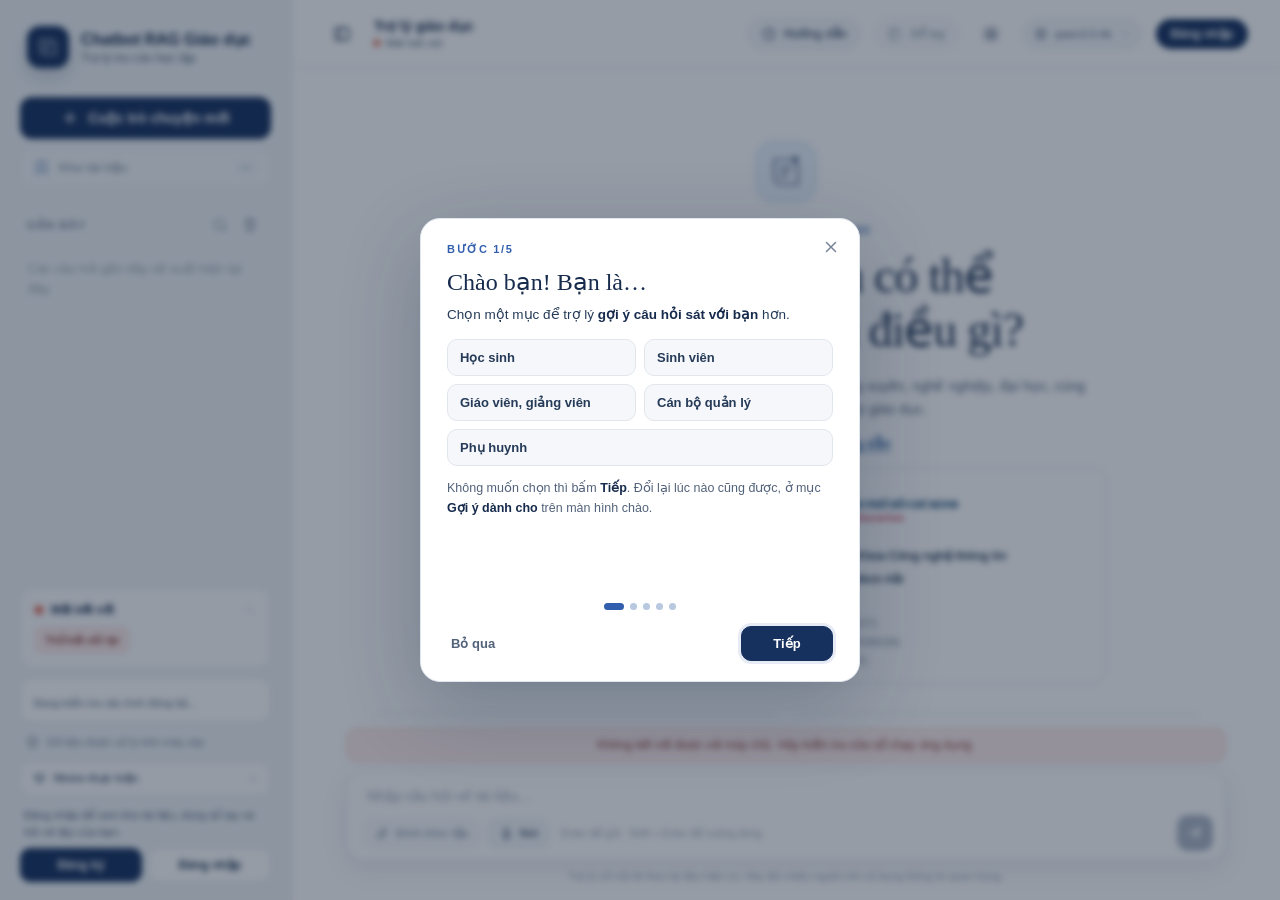
==== static/index.html @ 4bbd2184 "Kho tai lieu: chia tiep theo lop va mon (Sach giao khoa › Lop 3 › Tieng Anh) Sau hang thu muc them h" ====
<!doctype html>
<html lang="vi">
<head>
  <meta charset="utf-8">
  <meta name="viewport" content="width=device-width, initial-scale=1">
  <meta name="description" content="Chatbot RAG hỗ trợ tra cứu và hỏi đáp từ kho tri thức giáo dục.">
  <title>Chatbot RAG Giáo dục</title>
  <link rel="icon" href="./favicon.svg" type="image/svg+xml">
  <link rel="stylesheet" href="./styles.css?v=1.9.27">
  <script>
    /* Đặt nền đúng ngay từ lần vẽ đầu: app.js dùng defer nên nếu đợi nó thì
       người dùng chế độ tối sẽ thấy một nháy màu trắng khi mở trang. */
    try {
      var luaChon = localStorage.getItem('rag-giao-dien');
      document.documentElement.dataset.theme =
        luaChon === 'dark' || luaChon === 'light'
          ? luaChon
          : (matchMedia('(prefers-color-scheme: dark)').matches ? 'dark' : 'light');
    } catch (e) {}
  </script>
</head>
<body>
  <div class="app-shell">
    <aside class="sidebar" id="sidebar" aria-label="Thanh điều hướng">
      <div class="brand">
        <div class="brand-mark" aria-hidden="true">
          <svg viewBox="0 0 40 40" fill="none"><path d="M8 8.5h16.5A7.5 7.5 0 0 1 32 16v15.5H15.5A7.5 7.5 0 0 1 8 24V8.5Z"/><path d="M14 15h12M14 20h9M14 25h7"/></svg>
        </div>
        <div>
          <strong>Chatbot RAG Giáo dục</strong>
          <span>Trợ lý tra cứu học tập</span>
        </div>
      </div>

      <button class="new-chat" id="newChatButton" type="button">
        <svg viewBox="0 0 24 24" aria-hidden="true"><path d="M12 5v14M5 12h14"/></svg>
        Cuộc trò chuyện mới
      </button>

      <button class="library-button" id="libraryButton" type="button">
        <svg viewBox="0 0 24 24" aria-hidden="true"><path d="M4 5.5A2.5 2.5 0 0 1 6.5 3H11v16H6.5A2.5 2.5 0 0 0 4 21.5v-16Z"/><path d="M20 5.5A2.5 2.5 0 0 0 17.5 3H13v16h4.5a2.5 2.5 0 0 1 2.5 2.5v-16Z"/></svg>
        <span>Kho tài liệu</span>
        <span class="library-pending hidden" id="libraryPending" aria-label="Tệp chờ duyệt"></span>
        <span class="library-count" id="libraryCount">—</span>
      </button>

      <div class="history-heading">
        <span>Gần đây</span>
        <div class="history-tools">
          <button class="icon-button subtle" id="searchHistoryButton" type="button" title="Tìm kiếm cuộc trò chuyện (Ctrl + K)" aria-label="Tìm kiếm cuộc trò chuyện" aria-expanded="false" aria-controls="historySearchBox">
            <svg viewBox="0 0 24 24" aria-hidden="true"><circle cx="11" cy="11" r="7"/><path d="m20 20-4-4"/></svg>
          </button>
          <button class="icon-button subtle" id="clearHistoryButton" type="button" title="Xóa lịch sử" aria-label="Xóa lịch sử">
            <svg viewBox="0 0 24 24" aria-hidden="true"><path d="M4 7h16M9 7V4h6v3M7 7l1 13h8l1-13M10 11v5M14 11v5"/></svg>
          </button>
        </div>
      </div>
      <label class="history-search hidden" id="historySearchBox">
        <svg viewBox="0 0 24 24" aria-hidden="true"><circle cx="11" cy="11" r="7"/><path d="m20 20-4-4"/></svg>
        <input id="historySearch" type="search" placeholder="Tìm cuộc trò chuyện..." autocomplete="off" aria-label="Tìm kiếm cuộc trò chuyện">
      </label>
      <nav class="history-list" id="historyList" aria-label="Lịch sử trò chuyện"></nav>
      <div class="history-resizer" id="historyResizer" role="separator" aria-orientation="horizontal" aria-controls="historyList" aria-label="Kéo để đổi chiều cao mục Gần đây" title="Kéo để đổi chiều cao · Nhấp đúp để về tự động" tabindex="0"></div>

      <div class="sidebar-footer">
        <div class="system-card">
          <details class="status-details" id="statusDetails">
            <summary class="status-row" title="Xem chi tiết kho tri thức">
              <span class="status-dot loading" id="statusDot"></span>
              <strong id="statusTitle">Đang khởi tạo</strong>
              <svg class="chevron" viewBox="0 0 24 24" aria-hidden="true"><path d="m7 10 5 5 5-5"/></svg>
            </summary>
            <p id="statusMessage">Đang kết nối với kho tri thức...</p>
            <div class="system-meta" id="systemMeta"></div>
          </details>
          <div class="index-progress hidden" id="indexProgress" aria-live="polite">
            <div class="index-progress-heading">
              <span id="indexProgressLabel">Đang chuẩn bị...</span>
              <strong id="indexProgressPercent">0%</strong>
            </div>
            <div class="index-progress-track" id="indexProgressTrack" role="progressbar" aria-valuemin="0" aria-valuemax="100" aria-valuenow="0">
              <span id="indexProgressFill"></span>
            </div>
            <div class="index-progress-time">
              <span id="indexProgressElapsed">Đã chạy 00:00</span>
              <span id="indexProgressEta"></span>
            </div>
            <div class="index-progress-detail" id="indexProgressDetail"></div>
            <div class="index-progress-file" id="indexProgressFile"></div>
          </div>
          <button class="retry-button hidden" id="retryButton" type="button">Thử kết nối lại</button>
          <button class="update-button hidden chi-quan-tri" id="updateIndexButton" type="button">Cập nhật kho tri thức</button>
        </div>
        <div class="drive-card" id="driveCard">
          <button class="drive-button chi-quan-tri" id="driveSyncButton" type="button">
            <svg viewBox="0 0 24 24" aria-hidden="true"><path d="M8 4h8l4 7-4 7H8l-4-7 4-7Z"/><path d="M8 11h8"/></svg>
            <span>Đồng bộ Google Drive</span>
          </button>
          <p class="drive-status" id="driveStatus">Đang kiểm tra cấu hình đồng bộ...</p>
          <p class="drive-status hot-folder-status hidden" id="hotFolderStatus"></p>
        </div>
        <p class="privacy-note">
          <svg viewBox="0 0 24 24" aria-hidden="true"><path d="M12 3 5 6v5c0 4.6 2.8 8.1 7 10 4.2-1.9 7-5.4 7-10V6l-7-3Z"/><path d="m9 12 2 2 4-4"/></svg>
          Dữ liệu được xử lý trên máy này
        </p>
        <details class="credit-card" id="creditCard">
          <summary>
            <svg viewBox="0 0 24 24" aria-hidden="true"><path d="M12 4 3 8.5l9 4.5 9-4.5L12 4Z"/><path d="M7 11v4.5c0 1.4 2.2 2.5 5 2.5s5-1.1 5-2.5V11"/></svg>
            <span>Nhóm thực hiện</span>
            <svg class="chevron" viewBox="0 0 24 24" aria-hidden="true"><path d="m7 10 5 5 5-5"/></svg>
          </summary>
          <div class="credit-body">
            <div class="credit-school">
              <img class="credit-logo" src="./logo-hcmue-emblem.png?v=1" width="358" height="200" alt="Logo Trường Đại học Sư phạm Thành phố Hồ Chí Minh" loading="lazy" decoding="async">
              <p class="credit-org">
                Trường Đại học Sư phạm Thành phố Hồ Chí Minh<br>
                Khoa Công nghệ thông tin
              </p>
            </div>
            <p class="credit-line"><span>Giảng viên hướng dẫn</span><strong>TS. Nguyễn Minh Hải</strong></p>
            <p class="credit-line"><span>Học viên thực hiện</span></p>
            <ol class="credit-members">
              <li><strong>Tăng Ngọc Phụng</strong><small>KHMT836027</small></li>
              <li><strong>Hoàng Châu Ngọc Phương</strong><small>KHMT836028</small></li>
              <li><strong>Lê Thị Mai Len</strong><small>KHMT836015</small></li>
            </ol>
          </div>
        </details>
        <div class="tai-khoan" id="taiKhoanKhoi" aria-live="polite"></div>
      </div>
    </aside>

    <button class="sidebar-backdrop" id="sidebarBackdrop" type="button" aria-label="Đóng thanh điều hướng"></button>

    <main class="main-panel">
      <header class="topbar">
        <button class="icon-button menu-button" id="menuButton" type="button" aria-label="Mở thanh điều hướng">
          <svg viewBox="0 0 24 24" aria-hidden="true"><path d="M4 7h16M4 12h16M4 17h16"/></svg>
        </button>
        <button class="icon-button collapse-button" id="collapseButton" type="button" aria-label="Thu gọn thanh điều hướng" title="Thu gọn thanh điều hướng">
          <svg viewBox="0 0 24 24" aria-hidden="true"><rect x="3" y="4" width="18" height="16" rx="2"/><path d="M9 4v16"/></svg>
        </button>
        <div class="topbar-title">
          <span>Trợ lý giáo dục</span>
          <small><span class="mini-dot" id="miniDot"></span><span id="miniStatus">Đang kết nối</span></small>
        </div>
        <button class="nut-huong-dan" id="huongDanButton" type="button" aria-haspopup="dialog" aria-controls="huongDanDialog" aria-label="Hướng dẫn sử dụng" title="Hướng dẫn sử dụng cho người mới" data-mo-huong-dan>
          <svg viewBox="0 0 24 24" aria-hidden="true"><circle cx="12" cy="12" r="9"/><path d="M9.6 9.4a2.5 2.5 0 0 1 4.9.7c0 1.7-2.5 2.2-2.5 3.8M12 17.2v.1"/></svg>
          <span>Hướng dẫn</span>
        </button>
        <button class="nut-so-tay" id="soTayButton" type="button" aria-controls="workspace" aria-expanded="false" title="Sổ tay của cuộc trò chuyện: ghi chú, bảng vẽ, đọc tài liệu (Ctrl + /)">
          <svg viewBox="0 0 24 24" aria-hidden="true"><path d="M6 3h11a2 2 0 0 1 2 2v14a2 2 0 0 1-2 2H6V3Z"/><path d="M6 3v18M3 7h3M3 12h3M3 17h3M10 8h6M10 12h4"/></svg>
          <span>Sổ tay</span>
          <i class="cham-so-tay hidden" id="soTayCham" aria-hidden="true"></i>
        </button>
        <button class="icon-button theme-toggle" id="themeButton" type="button" aria-label="Đổi giao diện sáng/tối" title="Đổi giao diện sáng/tối">
          <svg class="icon-sang" viewBox="0 0 24 24" aria-hidden="true"><circle cx="12" cy="12" r="4.2"/><path d="M12 2.5v2.2M12 19.3v2.2M4.2 4.2l1.6 1.6M18.2 18.2l1.6 1.6M2.5 12h2.2M19.3 12h2.2M4.2 19.8l1.6-1.6M18.2 5.8l1.6-1.6"/></svg>
          <svg class="icon-toi" viewBox="0 0 24 24" aria-hidden="true"><path d="M20 14.2A8.2 8.2 0 0 1 9.8 4 8.4 8.4 0 1 0 20 14.2Z"/></svg>
        </button>
        <div class="model-picker">
          <button class="model-pill" id="modelButton" type="button" title="Chọn mô hình trả lời" aria-haspopup="listbox" aria-expanded="false" aria-controls="modelMenu">
            <svg viewBox="0 0 24 24" aria-hidden="true"><path d="M12 3 4.5 7.2v9.6L12 21l7.5-4.2V7.2L12 3Z"/><path d="m4.8 7.4 7.2 4 7.2-4M12 11.4V21"/></svg>
            <span id="modelName">qwen3.5:4b</span>
            <svg class="chevron" viewBox="0 0 24 24" aria-hidden="true"><path d="m6 9 6 6 6-6"/></svg>
          </button>
          <div class="model-menu hidden" id="modelMenu" role="listbox" aria-label="Mô hình trả lời"></div>
        </div>
        <button class="nut-dang-nhap hidden" id="topDangNhap" type="button">Đăng nhập</button>
      </header>

      <section class="chat-scroll" id="chatScroll" aria-live="polite">
        <div class="welcome" id="welcomeScreen">
          <div class="welcome-emblem" aria-hidden="true">
            <svg viewBox="0 0 64 64" fill="none"><path d="M14 13h25a11 11 0 0 1 11 11v27H25a11 11 0 0 1-11-11V13Z"/><path d="M23 25h18M23 32h14M23 39h10"/><path d="m46 8 1.3 3.7L51 13l-3.7 1.3L46 18l-1.3-3.7L41 13l3.7-1.3L46 8Z"/></svg>
          </div>
          <p class="eyebrow">KHO TRI THỨC GIÁO DỤC</p>
          <h1>Xin chào, mình có thể<br>giúp bạn tra cứu điều gì?</h1>
          <p class="welcome-copy">Tra cứu kiến thức về giáo dục mầm non, phổ thông, thường xuyên, nghề nghiệp, đại học, cùng các chính sách và quy định quản lý giáo dục.</p>
          <p class="welcome-huong-dan">Lần đầu sử dụng? <button type="button" aria-haspopup="dialog" aria-controls="huongDanDialog" data-mo-huong-dan>Xem hướng dẫn</button></p>

          <div class="welcome-credit">
            <img class="welcome-credit-logo" src="./logo-hcmue.png?v=1" width="1240" height="143" alt="Logo Trường Đại học Sư phạm Thành phố Hồ Chí Minh" loading="lazy" decoding="async">
            <p class="welcome-credit-org">Trường Đại học Sư phạm Thành phố Hồ Chí Minh · Khoa Công nghệ thông tin</p>
            <p class="welcome-credit-line"><span>Giảng viên hướng dẫn</span> <strong>TS. Nguyễn Minh Hải</strong></p>
            <p class="welcome-credit-line"><span>Học viên thực hiện</span></p>
            <ul class="welcome-credit-members">
              <li><strong>Tăng Ngọc Phụng</strong> (KHMT836027)</li>
              <li><strong>Hoàng Châu Ngọc Phương</strong> (KHMT836028)</li>
              <li><strong>Lê Thị Mai Len</strong> (KHMT836015)</li>
            </ul>
          </div>

          <div class="suggestion-grid">
            <button class="suggestion-card" type="button" data-question="Các quy định hiện hành về chương trình giáo dục mầm non và phổ thông là gì?">
              <span class="suggestion-icon blue"><svg viewBox="0 0 24 24" aria-hidden="true"><path d="m3 10 9-5 9 5-9 5-9-5Z"/><path d="M7 12.5V17c3 2 7 2 10 0v-4.5M21 10v6"/></svg></span>
              <span><strong>Mầm non &amp; phổ thông</strong><small>Chương trình, học liệu và trường học</small></span>
              <svg class="arrow" viewBox="0 0 24 24" aria-hidden="true"><path d="m9 18 6-6-6-6"/></svg>
            </button>
            <button class="suggestion-card" type="button" data-question="Chuẩn chương trình đào tạo giáo dục nghề nghiệp được quy định như thế nào?">
              <span class="suggestion-icon coral"><svg viewBox="0 0 24 24" aria-hidden="true"><path d="M7 3h8l4 4v14H7V3Z"/><path d="M15 3v5h4M10 12h6M10 16h6"/></svg></span>
              <span><strong>Giáo dục nghề nghiệp</strong><small>Tiêu chuẩn và chương trình đào tạo</small></span>
              <svg class="arrow" viewBox="0 0 24 24" aria-hidden="true"><path d="m9 18 6-6-6-6"/></svg>
            </button>
            <button class="suggestion-card" type="button" data-question="Quy định hiện hành về chương trình đào tạo trình độ đại học là gì?">
              <span class="suggestion-icon gold"><svg viewBox="0 0 24 24" aria-hidden="true"><path d="M6 4h12v16H6z"/><path d="M9 4v16M12 8h3M12 12h3M12 16h3"/></svg></span>
              <span><strong>Giáo dục đại học</strong><small>Đào tạo, văn bằng và tài nguyên mở</small></span>
              <svg class="arrow" viewBox="0 0 24 24" aria-hidden="true"><path d="m9 18 6-6-6-6"/></svg>
            </button>
            <button class="suggestion-card" type="button" data-question="Các chính sách và quy định mới về quản lý giáo dục gồm những nội dung nào?">
              <span class="suggestion-icon green"><svg viewBox="0 0 24 24" aria-hidden="true"><path d="M10 13a5 5 0 0 0 7.5.5l2-2a5 5 0 0 0-7-7l-1.1 1.1"/><path d="M14 11a5 5 0 0 0-7.5-.5l-2 2a5 5 0 0 0 7 7l1.1-1.1"/></svg></span>
              <span><strong>Chính sách giáo dục</strong><small>Pháp luật, quản lý và đội ngũ nhà giáo</small></span>
              <svg class="arrow" viewBox="0 0 24 24" aria-hidden="true"><path d="m9 18 6-6-6-6"/></svg>
            </button>
          </div>

          <div class="suggestion-more hidden" id="suggestionMore">
            <div class="suggestion-more-head">
              <span id="suggestionMoreTitle">Gợi ý khác từ kho tài liệu</span>
              <button class="suggestion-refresh" id="refreshSuggestions" type="button" title="Lấy mẻ gợi ý khác">
                <svg viewBox="0 0 24 24" aria-hidden="true"><path d="M20 11a8 8 0 1 0-2.3 6.3"/><path d="M20 5v6h-6"/></svg>
                <span>Đổi gợi ý</span>
              </button>
            </div>
            <div class="vai-tro-chon" id="vaiTroKhung">
              <label for="vaiTroChon">Gợi ý dành cho</label>
              <select id="vaiTroChon"></select>
            </div>
            <div class="suggestion-chips" id="suggestionChips"></div>
          </div>
        </div>

        <div class="messages" id="messages"></div>
      </section>

      <button class="scroll-bottom" id="scrollBottomButton" type="button" aria-label="Cuộn xuống cuối">
        <svg viewBox="0 0 24 24" aria-hidden="true"><path d="M12 5v14"/><path d="m6 13 6 6 6-6"/></svg>
      </button>

      <footer class="composer-area">
        <div class="connection-alert hidden" id="connectionAlert" role="status"></div>
        <div class="scope-bar">
          <button class="scope-button" id="scopeButton" type="button" aria-haspopup="dialog" aria-expanded="false" aria-controls="scopePanel" title="Giới hạn phạm vi tìm kiếm theo môn, cấp học, lớp">
            <svg viewBox="0 0 24 24" aria-hidden="true"><path d="M4 5h16l-6 7v6l-4 2v-8L4 5Z"/></svg>
            <span id="scopeSummary">Hỏi trên cả kho</span>
          </button>
          <button class="scope-clear hidden" id="scopeClear" type="button">Bỏ lọc</button>
          <div class="scope-panel hidden" id="scopePanel" role="dialog" aria-label="Phạm vi tìm kiếm">
            <p class="scope-title">Chỉ tìm trong</p>
            <label class="scope-field"><span>Môn học</span>
              <select id="scopeMon" aria-label="Lọc theo môn học"></select>
            </label>
            <label class="scope-field"><span>Cấp học</span>
              <select id="scopeCap" aria-label="Lọc theo cấp học"></select>
            </label>
            <label class="scope-field"><span>Lớp</span>
              <select id="scopeLop" aria-label="Lọc theo lớp"></select>
            </label>
            <label class="scope-field"><span>Loại tài liệu</span>
              <select id="scopeLoai" aria-label="Lọc theo loại tài liệu"></select>
            </label>
            <p class="scope-note" id="scopeNote"></p>
          </div>
        </div>
        <form class="composer" id="chatForm">
          <div class="attachment-row hidden" id="attachmentRow" aria-label="Tệp đính kèm"></div>
          <textarea id="questionInput" rows="1" maxlength="2000" placeholder="Nhập câu hỏi về tài liệu..." aria-label="Câu hỏi"></textarea>
          <div class="composer-actions">
            <button class="attach-button" id="attachButton" type="button" title="Đính kèm tệp để hỏi riêng về tệp đó">
              <svg viewBox="0 0 24 24" aria-hidden="true"><path d="M20 11.5 12.3 19a5 5 0 0 1-7-7l7.6-7.6a3.3 3.3 0 1 1 4.7 4.7l-7.6 7.6a1.6 1.6 0 1 1-2.3-2.3l7-7"/></svg>
              <span>Đính kèm tệp</span>
            </button>
            <button class="attach-button mic-button" id="micButton" type="button" aria-pressed="false" title="Nói thay vì gõ - tự nhận ra bạn nói tiếng gì">
              <svg viewBox="0 0 24 24" aria-hidden="true"><rect x="9" y="3" width="6" height="11" rx="3"/><path d="M5.5 11a6.5 6.5 0 0 0 13 0M12 17.5V21M9 21h6"/></svg>
              <span>Nói</span>
            </button>
            <span class="input-hint">Enter để gửi · Shift + Enter để xuống dòng</span>
            <button class="send-button" id="sendButton" type="submit" disabled aria-label="Gửi câu hỏi">
              <svg viewBox="0 0 24 24" aria-hidden="true"><path d="m5 12 14-7-4 14-3-6-7-1Z"/><path d="m12 13 7-8"/></svg>
            </button>
          </div>
          <input class="hidden" id="fileInput" type="file" multiple
                 accept=".pdf,.docx,.doc,.txt,.md,.html,.htm,.epub,.pptx,.xlsx,.xlsm,.xls,.csv,.tsv,.srt,.vtt,.mp3,.wav,.m4a,.aac,.flac,.ogg,.mp4,.webm,.mov,.mkv,.avi,.jpg,.jpeg,.png,.tif,.tiff,.bmp,.webp"
                 aria-label="Chọn tệp để đính kèm">
        </form>
        <p class="disclaimer">Trợ lý chỉ trả lời theo tài liệu hiện có. Hãy đối chiếu nguồn khi sử dụng thông tin quan trọng.</p>
      </footer>
    </main>

    <!-- SỔ TAY CỦA CUỘC TRÒ CHUYỆN: ghi chú, bảng vẽ, đọc tài liệu và khoanh để hỏi.
         Mỗi cuộc trò chuyện một cuốn sổ riêng, lưu trong trình duyệt. -->
    <aside class="workspace hidden" id="workspace" aria-label="Sổ tay của cuộc trò chuyện">
      <div class="ws-resizer" id="wsResizer" role="separator" aria-orientation="vertical" aria-label="Kéo để đổi độ rộng sổ tay" tabindex="0"></div>
      <header class="ws-header">
        <div class="ws-title">
          <strong>Sổ tay</strong>
          <small id="wsTenCuoc">Cuộc trò chuyện mới</small>
        </div>
        <div class="ws-header-actions">
          <div class="ws-menu-wrap">
            <button class="icon-button" id="wsTaiVeButton" type="button" aria-haspopup="menu" aria-expanded="false" aria-controls="wsTaiVeMenu" title="Tải sổ tay về máy">
              <svg viewBox="0 0 24 24" aria-hidden="true"><path d="M12 4v11"/><path d="m7 10 5 5 5-5"/><path d="M5 20h14"/></svg>
            </button>
            <div class="ws-menu hidden" id="wsTaiVeMenu" role="menu">
              <button type="button" role="menuitem" data-tai="doc"><strong>Word (.doc)</strong><small>Ghi chú, ảnh vùng khoanh và bảng vẽ</small></button>
              <button type="button" role="menuitem" data-tai="pdf"><strong>In hoặc lưu PDF</strong><small>Mở bản in của sổ tay</small></button>
              <button type="button" role="menuitem" data-tai="png"><strong>Ảnh bảng vẽ (.png)</strong><small>Chỉ phần đã vẽ trên bảng</small></button>
              <button type="button" role="menuitem" data-tai="tai-lieu" id="wsTaiVeTaiLieu" class="hidden"><strong>Tài liệu đang đọc (.pdf)</strong><small>Kèm nét bút, tô sáng và vùng khoanh</small></button>
            </div>
          </div>
          <button class="icon-button" id="wsDongButton" type="button" aria-label="Đóng sổ tay" title="Đóng sổ tay">
            <svg viewBox="0 0 24 24" aria-hidden="true"><path d="m6 6 12 12M18 6 6 18"/></svg>
          </button>
        </div>
      </header>
      <div class="ws-tabs" role="tablist" aria-label="Phần của sổ tay">
        <button class="ws-tab" id="wsTabGhiChu" type="button" role="tab" data-tab="ghi-chu" aria-selected="true" aria-controls="wsGhiChu">
          <svg viewBox="0 0 24 24" aria-hidden="true"><path d="M5 4h14v16H5z"/><path d="M8 8h8M8 12h8M8 16h5"/></svg>Ghi chú
        </button>
        <button class="ws-tab" id="wsTabBangVe" type="button" role="tab" data-tab="bang-ve" aria-selected="false" aria-controls="wsBangVe">
          <svg viewBox="0 0 24 24" aria-hidden="true"><path d="m4 20 4-1 11-11-3-3L5 16l-1 4Z"/><path d="m14 7 3 3"/></svg>Bảng vẽ
        </button>
        <button class="ws-tab" id="wsTabTaiLieu" type="button" role="tab" data-tab="tai-lieu" aria-selected="false" aria-controls="wsTaiLieu">
          <svg viewBox="0 0 24 24" aria-hidden="true"><path d="M7 3h8l4 4v14H7V3Z"/><path d="M15 3v5h4"/><circle cx="12" cy="14" r="3.2"/></svg>Tài liệu
        </button>
      </div>

      <section class="ws-pane" id="wsGhiChu" role="tabpanel" aria-labelledby="wsTabGhiChu" data-pane="ghi-chu">
        <div class="ws-toolbar" role="toolbar" aria-label="Định dạng ghi chú">
          <button type="button" data-lenh="bold" title="Chữ đậm (Ctrl + B)" aria-label="Chữ đậm"><b>B</b></button>
          <button type="button" data-lenh="italic" title="Chữ nghiêng (Ctrl + I)" aria-label="Chữ nghiêng"><i>I</i></button>
          <button type="button" data-lenh="underline" title="Gạch chân (Ctrl + U)" aria-label="Gạch chân"><u>U</u></button>
          <button type="button" data-lenh="to-vang" title="Tô vàng chỗ quan trọng" aria-label="Tô vàng"><span class="mau-to-vang">A</span></button>
          <span class="ws-toolbar-gach" aria-hidden="true"></span>
          <button type="button" data-lenh="tieu-de" title="Tiêu đề mục" aria-label="Tiêu đề mục">H</button>
          <button type="button" data-lenh="insertUnorderedList" title="Danh sách chấm" aria-label="Danh sách chấm">
            <svg viewBox="0 0 24 24" aria-hidden="true"><path d="M9 6h11M9 12h11M9 18h11"/><circle cx="4.5" cy="6" r=".8"/><circle cx="4.5" cy="12" r=".8"/><circle cx="4.5" cy="18" r=".8"/></svg>
          </button>
          <button type="button" data-lenh="insertOrderedList" title="Danh sách đánh số" aria-label="Danh sách đánh số">
            <svg viewBox="0 0 24 24" aria-hidden="true"><path d="M10 6h10M10 12h10M10 18h10M4 5l1.5-1v5M3.5 14.5A1.5 1.5 0 1 1 6 16l-2.5 3H6"/></svg>
          </button>
          <button type="button" data-lenh="checklist" title="Việc cần ôn" aria-label="Thêm ô đánh dấu">
            <svg viewBox="0 0 24 24" aria-hidden="true"><rect x="4" y="4" width="16" height="16" rx="3"/><path d="m8 12 3 3 5-6"/></svg>
          </button>
          <span class="ws-toolbar-gach" aria-hidden="true"></span>
          <button type="button" data-lenh="removeFormat" title="Bỏ định dạng" aria-label="Bỏ định dạng">
            <svg viewBox="0 0 24 24" aria-hidden="true"><path d="M6 5h12M12 5l-3 14M4 20 20 4"/></svg>
          </button>
        </div>
        <div class="ghi-chu" id="wsGhiChuNoiDung" contenteditable="true" role="textbox" aria-multiline="true" aria-label="Nội dung ghi chú" spellcheck="false"
             data-goi-y="Ghi lại điều vừa học ở đây…&#10;&#10;Mẹo: bôi đen một đoạn trong câu trả lời rồi bấm “Ghi vào sổ”, hoặc bấm nút “Ghi vào sổ” dưới mỗi câu trả lời."></div>
        <footer class="ws-status" id="wsTrangThaiGhiChu" aria-live="polite">Chưa có ghi chú</footer>
      </section>

      <section class="ws-pane hidden" id="wsBangVe" role="tabpanel" aria-labelledby="wsTabBangVe" data-pane="bang-ve">
        <div class="ws-toolbar ve" role="toolbar" aria-label="Công cụ bảng vẽ" id="wsCongCuBang"></div>
        <div class="bang-ve-khung" id="wsBangVeKhung">
          <canvas class="bang-ve" id="wsBangVeCanvas" aria-label="Bảng vẽ tay"></canvas>
        </div>
      </section>

      <section class="ws-pane hidden" id="wsTaiLieu" role="tabpanel" aria-labelledby="wsTabTaiLieu" data-pane="tai-lieu">
        <div class="doc-trong" id="wsDocTrong">
          <div class="doc-trong-icon" aria-hidden="true">
            <svg viewBox="0 0 24 24"><path d="M7 3h8l4 4v14H7V3Z"/><path d="M15 3v5h4"/><circle cx="12" cy="14" r="3.2"/></svg>
          </div>
          <strong>Đọc tài liệu ngay tại đây</strong>
          <p>Mở một tệp PDF, Word, Excel, PowerPoint, HTML hoặc ảnh chụp trang sách, <b>khoanh vào chỗ chưa hiểu</b> rồi bấm “Giải thích” — trợ lý sẽ giải thích đúng đoạn đó.</p>
          <button class="doc-mo-tep" id="wsMoTepButton" type="button">
            <svg viewBox="0 0 24 24" aria-hidden="true"><path d="M12 5v14M5 12h14"/></svg>
            Mở tài liệu hoặc ảnh
          </button>
          <button class="doc-mo-tep phu" id="wsMoKhoButton" type="button">
            <svg viewBox="0 0 24 24" aria-hidden="true"><path d="M4 5.5A1.5 1.5 0 0 1 5.5 4H10l2 2h6.5A1.5 1.5 0 0 1 20 7.5v11a1.5 1.5 0 0 1-1.5 1.5h-13A1.5 1.5 0 0 1 4 18.5v-13Z"/></svg>
            Mở từ Kho tài liệu
          </button>
          <p class="doc-trong-meo">Hoặc bấm vào một nguồn PDF dưới câu trả lời, hay tài liệu trong “Kho tài liệu”.</p>
          <div class="doc-da-mo" id="wsDocDaMo"></div>
          <input id="wsFileInput" type="file" hidden accept=".pdf,.png,.jpg,.jpeg,.webp,.bmp,.tif,.tiff,.docx,.doc,.odt,.rtf,.html,.htm,.xlsx,.xlsm,.xls,.ods,.csv,.tsv,.pptx,.ppt,.ppsx,.pps,.odp">
        </div>
        <div class="doc-xem hidden" id="wsDocXem">
          <div class="doc-dau">
            <select id="wsDocChon" aria-label="Tài liệu đang đọc"></select>
            <div class="doc-trang-nav">
              <button class="icon-button" id="wsTrangTruoc" type="button" aria-label="Trang trước" title="Trang trước">
                <svg viewBox="0 0 24 24" aria-hidden="true"><path d="m15 18-6-6 6-6"/></svg>
              </button>
              <label class="doc-so-trang"><input id="wsSoTrang" type="number" min="1" value="1" aria-label="Số trang"><span id="wsTongTrang">/ 1</span></label>
              <button class="icon-button" id="wsTrangSau" type="button" aria-label="Trang sau" title="Trang sau">
                <svg viewBox="0 0 24 24" aria-hidden="true"><path d="m9 18 6-6-6-6"/></svg>
              </button>
            </div>
            <div class="doc-thu-phong">
              <button class="icon-button" id="wsThuNho" type="button" aria-label="Thu nhỏ" title="Thu nhỏ">
                <svg viewBox="0 0 24 24" aria-hidden="true"><circle cx="11" cy="11" r="7"/><path d="m20 20-4-4M8 11h6"/></svg>
              </button>
              <button class="doc-ti-le" id="wsTiLe" type="button" title="Vừa khung">100%</button>
              <button class="icon-button" id="wsPhongTo" type="button" aria-label="Phóng to" title="Phóng to">
                <svg viewBox="0 0 24 24" aria-hidden="true"><circle cx="11" cy="11" r="7"/><path d="m20 20-4-4M8 11h6M11 8v6"/></svg>
              </button>
              <button class="icon-button" id="wsDocTaiVe" type="button" aria-label="Tải tài liệu kèm đánh dấu (PDF)" title="Tải tài liệu kèm đánh dấu (PDF)">
                <svg viewBox="0 0 24 24" aria-hidden="true"><path d="M12 4v11"/><path d="m7 10 5 5 5-5"/><path d="M5 20h14"/></svg>
              </button>
            </div>
          </div>
          <div class="ws-toolbar ve" role="toolbar" aria-label="Công cụ đánh dấu tài liệu" id="wsCongCuDoc"></div>
          <div class="doc-trang-list" id="wsDocTrangList"></div>
        </div>
      </section>
    </aside>
  </div>

  <!-- Bôi đen chữ trong câu trả lời thì hiện hai nút này ngay trên chỗ bôi. -->
  <div class="thanh-chon hidden" id="thanhChon" role="toolbar" aria-label="Làm gì với đoạn đã chọn">
    <button class="can-so-tay" type="button" data-chon="ghi">
      <svg viewBox="0 0 24 24" aria-hidden="true"><path d="M6 3h11a2 2 0 0 1 2 2v14a2 2 0 0 1-2 2H6V3Z"/><path d="M10 8h6M10 12h4"/></svg>
      Ghi vào sổ
    </button>
    <button type="button" data-chon="dich">
      <svg viewBox="0 0 24 24" aria-hidden="true"><path d="M4 5h8M8 3v2M10 5c-.5 3.5-2.8 6.5-6 8M6 9c1.2 2 3 3.6 5 4.5"/><path d="m13 21 4-9 4 9M14.5 18h5"/></svg>
      Dịch
    </button>
    <button type="button" data-chon="hoi">
      <svg viewBox="0 0 24 24" aria-hidden="true"><circle cx="12" cy="12" r="9"/><path d="M9.5 9.5a2.5 2.5 0 1 1 3.5 2.3c-.6.3-1 .9-1 1.6M12 17h.01"/></svg>
      Hỏi về đoạn này
    </button>
  </div>

  <div class="toast" id="toast" role="status"></div>

  <!-- Menu tài khoản (bấm vào tên ở cuối thanh bên). -->
  <div class="menu-tai-khoan hidden" id="menuTaiKhoan" role="menu" aria-label="Tài khoản">
    <div class="menu-tai-khoan-dau">
      <button class="menu-tai-khoan-anh" type="button" role="menuitem" data-tk="doi-anh" aria-label="Đổi ảnh đại diện" title="Đổi ảnh đại diện">
        <span class="avatar-tk" id="menuTaiKhoanAnh" aria-hidden="true"></span>
        <svg class="menu-tai-khoan-may-anh" viewBox="0 0 24 24" aria-hidden="true"><path d="M4 8h3l2-2.5h6L17 8h3v11H4z"/><circle cx="12" cy="13" r="3.5"/></svg>
      </button>
      <span class="menu-tai-khoan-chu">
        <strong id="menuTaiKhoanTen"></strong>
        <small id="menuTaiKhoanEmail"></small>
        <span class="nhan-xac-minh hidden" id="menuTaiKhoanXacMinh"></span>
      </span>
    </div>
    <button type="button" role="menuitem" data-tk="xac-minh" id="menuXacMinh" class="hidden">
      <svg viewBox="0 0 24 24" aria-hidden="true"><rect x="3.5" y="5.5" width="17" height="13" rx="2"/><path d="m4 7 8 6 8-6"/></svg>
      Xác minh email
    </button>
    <button type="button" role="menuitem" data-tk="doi-anh">
      <svg viewBox="0 0 24 24" aria-hidden="true"><rect x="3.5" y="4.5" width="17" height="15" rx="2"/><circle cx="9" cy="10" r="1.8"/><path d="m4 17 5-4.5 3.5 3 3-2.5 4.5 4"/></svg>
      <span id="menuDoiAnhChu">Tải ảnh đại diện</span>
    </button>
    <button type="button" role="menuitem" data-tk="xoa-anh" id="menuXoaAnh" class="hidden">
      <svg viewBox="0 0 24 24" aria-hidden="true"><path d="M5 7h14M10 7V5h4v2M7 7l1 12h8l1-12"/></svg>
      Gỡ ảnh đại diện
    </button>
    <input id="anhDaiDienTep" type="file" accept="image/png,image/jpeg,image/webp,image/gif,image/bmp" hidden>
    <button type="button" role="menuitem" data-tk="quan-ly-tai-khoan" class="chi-quan-tri">
      <svg viewBox="0 0 24 24" aria-hidden="true"><circle cx="9" cy="8" r="3.2"/><path d="M3.5 19a5.5 5.5 0 0 1 11 0"/><path d="M16 5.2a3.2 3.2 0 0 1 0 5.6M17.5 14.2A5.5 5.5 0 0 1 20.5 19"/></svg>
      Quản lý tài khoản
    </button>
    <button type="button" role="menuitem" data-tk="sua-thong-tin">
      <svg viewBox="0 0 24 24" aria-hidden="true"><path d="m4 20 4-1 10.5-10.5-3-3L5 16l-1 4Z"/><path d="m13.5 7.5 3 3"/></svg>
      Sửa họ tên / email
    </button>
    <button type="button" role="menuitem" data-tk="doi-mat-khau">
      <svg viewBox="0 0 24 24" aria-hidden="true"><rect x="5" y="10" width="14" height="10" rx="2"/><path d="M8 10V7a4 4 0 0 1 8 0v3"/></svg>
      Đổi mật khẩu
    </button>
    <button type="button" role="menuitem" data-tk="dang-xuat">
      <svg viewBox="0 0 24 24" aria-hidden="true"><path d="M14 4h4a2 2 0 0 1 2 2v12a2 2 0 0 1-2 2h-4"/><path d="M10 16l-4-4 4-4M6 12h10"/></svg>
      Đăng xuất
    </button>
  </div>

  <!-- Khung dịch hai cột; dịch bằng mô hình trên máy chủ. -->
  <dialog class="dich-dialog" id="dichDialog" aria-labelledby="dichTitle">
    <div class="dich-dau">
      <div>
        <p class="eyebrow">BẢN DỊCH MÁY</p>
        <h2 id="dichTitle">Dịch văn bản</h2>
      </div>
      <button class="icon-button" id="dichDong" type="button" aria-label="Đóng khung dịch">
        <svg viewBox="0 0 24 24" aria-hidden="true"><path d="m6 6 12 12M18 6 6 18"/></svg>
      </button>
    </div>
    <div class="dich-ngon-ngu">
      <div class="dich-chip-hang" id="dichNguon" role="radiogroup" aria-label="Ngôn ngữ nguồn"></div>
      <button class="icon-button dich-doi" id="dichDoi" type="button" aria-label="Đổi chiều dịch" title="Đổi chiều dịch">
        <svg viewBox="0 0 24 24" aria-hidden="true"><path d="M7 7h13l-4-4M17 17H4l4 4"/></svg>
      </button>
      <div class="dich-chip-hang" id="dichDich" role="radiogroup" aria-label="Ngôn ngữ đích"></div>
    </div>
    <div class="dich-khung">
      <div class="dich-bang-chon hidden" id="dichBangChon" role="group" aria-label="Chọn ngôn ngữ">
        <label class="dich-bang-tim">
          <svg viewBox="0 0 24 24" aria-hidden="true"><circle cx="11" cy="11" r="6"/><path d="m20 20-4.2-4.2"/></svg>
          <input id="dichTimNgonNgu" type="search" placeholder="Tìm ngôn ngữ (vd: Pháp, français, fr)" aria-label="Tìm ngôn ngữ" autocomplete="off">
        </label>
        <div class="dich-bang-luoi" id="dichLuoiNgonNgu" role="listbox" aria-label="Tất cả ngôn ngữ"></div>
      </div>
      <div class="dich-o">
        <textarea id="dichVao" maxlength="5000" placeholder="Nhập hoặc dán văn bản cần dịch" aria-label="Văn bản cần dịch"></textarea>
        <div class="dich-o-chan">
          <button class="icon-button" id="dichNgheVao" type="button" aria-label="Nghe văn bản gốc" title="Nghe">
            <svg viewBox="0 0 24 24" aria-hidden="true"><path d="M4 10v4h3l4 3V7L7 10H4Z"/><path d="M15.5 9.5a4 4 0 0 1 0 5M18 7a8 8 0 0 1 0 10"/></svg>
          </button>
          <button class="icon-button hidden" id="dichXoa" type="button" aria-label="Xoá văn bản" title="Xoá">
            <svg viewBox="0 0 24 24" aria-hidden="true"><path d="m6 6 12 12M18 6 6 18"/></svg>
          </button>
          <span class="dich-dem" id="dichDem">0 / 5.000</span>
        </div>
      </div>
      <div class="dich-o dich-o-ra">
        <div class="dich-ra trong" id="dichRa" aria-live="polite" data-goi-y="Bản dịch"></div>
        <div class="dich-o-chan">
          <span class="dich-trang-thai" id="dichTrangThai"></span>
          <button class="icon-button" id="dichNgheRa" type="button" aria-label="Nghe bản dịch" title="Nghe" disabled>
            <svg viewBox="0 0 24 24" aria-hidden="true"><path d="M4 10v4h3l4 3V7L7 10H4Z"/><path d="M15.5 9.5a4 4 0 0 1 0 5M18 7a8 8 0 0 1 0 10"/></svg>
          </button>
          <button class="icon-button" id="dichChep" type="button" aria-label="Sao chép bản dịch" title="Sao chép" disabled>
            <svg viewBox="0 0 24 24" aria-hidden="true"><rect x="8" y="8" width="11" height="11" rx="2"/><path d="M16 8V6a2 2 0 0 0-2-2H6a2 2 0 0 0-2 2v8a2 2 0 0 0 2 2h2"/></svg>
          </button>
          <button class="icon-button can-so-tay" id="dichGhi" type="button" aria-label="Ghi bản dịch vào sổ tay" title="Ghi vào sổ tay" disabled>
            <svg viewBox="0 0 24 24" aria-hidden="true"><path d="M6 3h11a2 2 0 0 1 2 2v14a2 2 0 0 1-2 2H6V3Z"/><path d="M10 8h6M10 12h4"/></svg>
          </button>
        </div>
      </div>
    </div>
    <p class="dich-ghi-chu canh-bao">Bản dịch máy do mô hình trên máy chủ tạo ra, chỉ để tham khảo - hãy kiểm tra lại trước khi dùng chính thức.</p>
  </dialog>

  <!-- Hộp đăng nhập / đăng ký / đổi mật khẩu dùng chung một khung. -->
  <dialog class="auth-dialog" id="authDialog" aria-labelledby="authTitle">
    <form class="auth-form" id="authForm" novalidate>
      <button class="icon-button auth-close" id="authClose" type="button" aria-label="Đóng">
        <svg viewBox="0 0 24 24" aria-hidden="true"><path d="m6 6 12 12M18 6 6 18"/></svg>
      </button>
      <div class="auth-mark" aria-hidden="true">
        <svg viewBox="0 0 40 40" fill="none"><path d="M8 8.5h16.5A7.5 7.5 0 0 1 32 16v15.5H15.5A7.5 7.5 0 0 1 8 24V8.5Z"/><path d="M14 15h12M14 20h9M14 25h7"/></svg>
      </div>
      <h2 id="authTitle">Chào mừng trở lại</h2>
      <p class="auth-sub" id="authSub">Đăng nhập để lưu lịch sử trò chuyện và sổ tay trên mọi thiết bị.</p>
      <label class="auth-field" id="authTenField">
        <span>Tên hiển thị</span>
        <input id="authTen" type="text" autocomplete="name" maxlength="60" placeholder="Ví dụ: Cô Lan">
      </label>
      <label class="auth-field" id="authEmailField">
        <span>Email</span>
        <input id="authEmail" type="email" autocomplete="email" inputmode="email" placeholder="ten@truong.edu.vn">
      </label>
      <label class="auth-field" id="authMatKhauCuField">
        <span>Mật khẩu hiện tại</span>
        <input id="authMatKhauCu" type="password" autocomplete="current-password">
      </label>
      <label class="auth-field hidden" id="authMaField">
        <span>Mã xác minh</span>
        <input id="authMa" class="auth-ma" type="text" inputmode="numeric" autocomplete="one-time-code" maxlength="6" pattern="[0-9]{6}" placeholder="••••••">
      </label>
      <label class="auth-field" id="authMatKhauField">
        <span id="authMatKhauNhan">Mật khẩu</span>
        <span class="auth-pass">
          <input id="authMatKhau" type="password" autocomplete="current-password">
          <button class="auth-show" id="authShow" type="button" aria-pressed="false">Hiện</button>
        </span>
        <small class="auth-hint" id="authHint">Ít nhất 8 ký tự.</small>
      </label>
      <p class="auth-error" id="authError" role="alert"></p>
      <button class="auth-submit" id="authSubmit" type="submit">Đăng nhập</button>
      <p class="auth-switch" id="authSwitch">
        <span id="authSwitchText">Chưa có tài khoản?</span>
        <button type="button" id="authSwitchButton">Đăng ký</button>
      </p>
      <p class="auth-note" id="authNote">Quên mật khẩu? Hãy nhờ quản trị viên đặt lại.</p>
      <p class="auth-switch hidden" id="authSuaEmailDong"><button type="button" id="authSuaEmail">Nhập sai email? Sửa lại</button></p>
    </form>
  </dialog>

  <!-- popover="manual" để popup nằm trên cả modal Kho tài liệu (cùng top layer). -->
  <section class="upload-popup hidden" id="uploadPopup" popover="manual" role="status" aria-live="polite">
    <header class="upload-popup-header">
      <strong>Tải lên kho tài liệu</strong>
      <button class="icon-button" id="closeUploadPopup" type="button" aria-label="Đóng thông báo tải lên">
        <svg viewBox="0 0 24 24" aria-hidden="true"><path d="m6 6 12 12M18 6 6 18"/></svg>
      </button>
    </header>
    <ul class="upload-popup-list" id="uploadPopupList"></ul>
    <footer class="upload-popup-footer" id="uploadPopupFooter"></footer>
  </section>

  <dialog class="document-dialog" id="documentDialog">
    <div class="dialog-header">
      <div>
        <p class="eyebrow">NGUỒN TRI THỨC</p>
        <h2>Kho tài liệu</h2>
      </div>
      <div class="dialog-header-actions">
        <button class="icon-button" id="uploadLibraryButton" type="button" aria-label="Thêm tài liệu vào kho" title="Thêm tài liệu vào kho">
          <svg viewBox="0 0 24 24" aria-hidden="true"><path d="M12 5v14M5 12h14"/></svg>
        </button>
        <button class="icon-button" id="closeDocumentDialog" type="button" aria-label="Đóng kho tài liệu">
          <svg viewBox="0 0 24 24" aria-hidden="true"><path d="m6 6 12 12M18 6 6 18"/></svg>
        </button>
      </div>
      <input id="libraryFileInput" type="file" multiple hidden
        accept=".pdf,.docx,.doc,.txt,.md,.html,.htm,.epub,.jpg,.jpeg,.png,.tif,.tiff,.bmp,.webp,.xlsx,.xlsm,.xls,.csv,.tsv,.pptx,.srt,.vtt,.mp4,.mkv,.mov,.avi,.webm,.wmv,.flv,.mp3,.wav,.m4a,.aac,.flac,.ogg,.wma">
    </div>
    <div class="kho-tabs hidden" id="khoTabs" role="tablist" aria-label="Phần của kho tài liệu">
      <button type="button" role="tab" data-kho="tai-lieu" aria-selected="true">Kho chung</button>
      <button class="chi-dang-nhap" type="button" role="tab" data-kho="cua-toi" aria-selected="false" title="Tài liệu bạn tải lên - chỉ bạn thấy">Của tôi <span class="qltk-dem hidden" id="khoDemCuaToi"></span></button>
      <button class="chi-quan-tri" type="button" role="tab" data-kho="cho-duyet" aria-selected="false">Chờ duyệt <span class="kho-dem hidden" id="khoDemChoDuyet"></span></button>
      <button class="chi-quan-tri" type="button" role="tab" data-kho="thung-rac" aria-selected="false">Thùng rác</button>
    </div>
    <div class="document-summary" id="documentSummary"></div>
    <label class="document-search">
      <svg viewBox="0 0 24 24" aria-hidden="true"><circle cx="11" cy="11" r="7"/><path d="m20 20-4-4"/></svg>
      <input id="documentSearch" type="search" placeholder="Tìm theo tên hoặc thư mục..." autocomplete="off">
    </label>
    <div class="document-filters" id="documentFilters" role="group" aria-label="Lọc theo loại tài liệu"></div>
    <div class="document-list" id="documentList"></div>
  </dialog>

  <!-- Hướng dẫn sử dụng: nội dung là HUONG_DAN_SU_DUNG.md, tải khi mở lần đầu (huong-dan.js). -->
  <dialog class="document-dialog huong-dan-dialog" id="huongDanDialog" aria-labelledby="huongDanTitle">
    <div class="dialog-header">
      <div>
        <p class="eyebrow">TRỢ GIÚP</p>
        <h2 id="huongDanTitle">Hướng dẫn sử dụng</h2>
      </div>
      <div class="dialog-header-actions">
        <button class="icon-button" id="huongDanMucLuc" type="button" aria-label="Về mục lục" title="Về mục lục">
          <svg viewBox="0 0 24 24" aria-hidden="true"><path d="M9 6h11M9 12h11M9 18h11M4.5 6h.01M4.5 12h.01M4.5 18h.01"/></svg>
        </button>
        <button class="icon-button" id="huongDanDong" type="button" aria-label="Đóng hướng dẫn" title="Đóng">
          <svg viewBox="0 0 24 24" aria-hidden="true"><path d="m6 6 12 12M18 6 6 18"/></svg>
        </button>
      </div>
    </div>
    <div class="hd-than">
      <nav class="hd-dieu-huong" id="huongDanDieuHuong" aria-label="Các phần của hướng dẫn"></nav>
      <div class="hd-cot">
        <div class="huong-dan-noi-dung" id="huongDanNoiDung" tabindex="0"></div>
        <div class="hd-chan hidden" id="huongDanChan">
          <button class="hd-chuyen" id="huongDanTruoc" type="button">
            <svg viewBox="0 0 24 24" aria-hidden="true"><path d="m15 18-6-6 6-6"/></svg>
            <span><small>Trước</small><strong></strong></span>
          </button>
          <span class="hd-so-trang" id="huongDanSoTrang" aria-live="polite"></span>
          <button class="hd-chuyen hd-chuyen-tiep" id="huongDanTiep" type="button">
            <span><small>Tiếp</small><strong></strong></span>
            <svg viewBox="0 0 24 24" aria-hidden="true"><path d="m9 18 6-6-6-6"/></svg>
          </button>
        </div>
      </div>
    </div>
  </dialog>
  <!-- Giới thiệu nhanh: chỉ tự mở ở lần đầu vào trang (gioi-thieu.js). Bản
       đầy đủ vẫn là hộp Hướng dẫn ở trên; ở đây chỉ vài ý chính để bắt đầu. -->
  <dialog class="gioi-thieu-dialog" id="gioiThieuDialog" aria-label="Giới thiệu nhanh">
    <button class="icon-button gt-dong" id="gioiThieuDong" type="button" aria-label="Bỏ qua giới thiệu" title="Bỏ qua">
      <svg viewBox="0 0 24 24" aria-hidden="true"><path d="m6 6 12 12M18 6 6 18"/></svg>
    </button>
    <p class="eyebrow" id="gioiThieuBuoc" aria-live="polite">BƯỚC 1/5</p>

    <div class="gt-cac-buoc">
      <!-- Vai trò chỉ đổi câu gợi ý trên màn hình chào (vai-tro.js), không lọc
           tài liệu. Các nút do gioi-thieu.js dựng từ danh sách trong vai-tro.js. -->
      <section class="gt-buoc" data-buoc>
        <h3>Chào bạn! Bạn là…</h3>
        <p>Chọn một mục để trợ lý <strong>gợi ý câu hỏi sát với bạn</strong> hơn.</p>
        <div class="gt-vai-tro" id="gioiThieuVaiTro" role="group" aria-label="Bạn là"></div>
        <p class="gt-phu">Không muốn chọn thì bấm <strong>Tiếp</strong>. Đổi lại lúc nào cũng được, ở mục <strong>Gợi ý dành cho</strong> trên màn hình chào.</p>
      </section>

      <section class="gt-buoc" data-buoc hidden>
        <div class="gt-minh-hoa gt-chao" aria-hidden="true">
          <svg viewBox="0 0 64 64" fill="none"><path d="M14 13h25a11 11 0 0 1 11 11v27H25a11 11 0 0 1-11-11V13Z"/><path d="M23 25h18M23 32h14M23 39h10"/><path d="m46 8 1.3 3.7L51 13l-3.7 1.3L46 18l-1.3-3.7L41 13l3.7-1.3L46 8Z"/></svg>
        </div>
        <h3>Trợ lý làm được gì?</h3>
        <p>Đây là trợ lý <strong>tra cứu tài liệu giáo dục</strong>. Bạn hỏi bằng tiếng Việt, trợ lý tìm trong kho văn bản (luật, nghị định, thông tư, chương trình…) rồi trả lời ngắn gọn, <strong>kèm nguồn</strong> để bạn tự kiểm tra.</p>
        <p class="gt-phu">Chỉ mất nửa phút để làm quen.</p>
      </section>

      <section class="gt-buoc" data-buoc hidden>
        <div class="gt-minh-hoa" aria-hidden="true">
          <div class="gt-o-hoi">
            <span>Giáo viên THCS dạy bao nhiêu tiết một tuần?</span>
            <i class="gt-gui"><svg viewBox="0 0 24 24"><path d="M5 12h14M13 6l6 6-6 6"/></svg></i>
          </div>
        </div>
        <h3>Hỏi như nhắn tin</h3>
        <ul>
          <li>Gõ câu hỏi vào <strong>ô ở cuối màn hình</strong> rồi nhấn <kbd>Enter</kbd>.</li>
          <li>Chưa biết hỏi gì? Bấm một <strong>thẻ gợi ý</strong> trên màn hình chào.</li>
          <li>Hỏi <strong>cụ thể, mỗi câu một ý</strong>. Mỗi câu trả lời thường mất khoảng một phút.</li>
        </ul>
      </section>

      <section class="gt-buoc" data-buoc hidden>
        <div class="gt-minh-hoa" aria-hidden="true">
          <div class="gt-tra-loi">
            <p><i></i><i class="gt-to-vang"></i><b>[1]</b></p>
            <p><i class="gt-ngan"></i></p>
            <span class="gt-nguon"><b>1</b> Tên văn bản · trang 3</span>
          </div>
        </div>
        <h3>Luôn xem nguồn</h3>
        <ul>
          <li>Số <strong>[1]</strong>, <strong>[2]</strong> cho biết câu đó lấy từ nguồn nào trong danh sách bên dưới.</li>
          <li>Bấm vào nguồn để mở đúng trang, đoạn được trích <strong>tô vàng</strong>.</li>
          <li>Chú ý <strong>khung cảnh báo</strong> khi văn bản đã bị thay thế hoặc chỉ là dự thảo.</li>
        </ul>
      </section>

      <section class="gt-buoc" data-buoc hidden>
        <div class="gt-minh-hoa gt-chao" aria-hidden="true">
          <svg viewBox="0 0 24 24"><circle cx="12" cy="8" r="3.6"/><path d="M5 20c.8-3.8 3.6-5.6 7-5.6s6.2 1.8 7 5.6"/></svg>
        </div>
        <h3>Không cần đăng nhập</h3>
        <ul>
          <li>Khách vẫn hỏi đáp bình thường.</li>
          <li><strong>Đăng ký</strong> để giữ lịch sử trên mọi máy và xem kho tài liệu; xác minh email để dùng thêm Sổ tay và hỏi về tệp của bạn.</li>
          <li>Cần xem lại? Bấm nút <strong>Hướng dẫn</strong> (dấu hỏi) ở thanh trên cùng.</li>
        </ul>
      </section>
    </div>

    <div class="gt-cham" aria-hidden="true"></div>
    <div class="gt-nut">
      <button class="gt-phu-nut" id="gioiThieuBoQua" type="button">Bỏ qua</button>
      <button class="gt-phu-nut hidden" id="gioiThieuDayDu" type="button">Xem hướng dẫn đầy đủ</button>
      <span class="gt-gian"></span>
      <button class="gt-lui hidden" id="gioiThieuLui" type="button">Quay lại</button>
      <button class="gt-tiep" id="gioiThieuTiep" type="button">Tiếp</button>
    </div>
  </dialog>
  <!-- Quản lý tài khoản: chỉ quản trị viên mở được (menu tài khoản). -->
  <dialog class="document-dialog qltk-dialog" id="qltkDialog" aria-labelledby="qltkTitle">
    <div class="dialog-header">
      <div>
        <p class="eyebrow">QUẢN TRỊ</p>
        <h2 id="qltkTitle">Tài khoản người dùng</h2>
      </div>
      <div class="dialog-header-actions">
        <button class="icon-button" id="qltkDong" type="button" aria-label="Đóng quản lý tài khoản">
          <svg viewBox="0 0 24 24" aria-hidden="true"><path d="m6 6 12 12M18 6 6 18"/></svg>
        </button>
      </div>
    </div>
    <div class="kho-tabs" id="qltkTabs" role="tablist" aria-label="Lọc tài khoản">
      <button type="button" role="tab" data-loc="tat-ca" aria-selected="true">Tất cả <span class="qltk-dem" data-dem="tat-ca"></span></button>
      <button type="button" role="tab" data-loc="chua-xac-minh" aria-selected="false">Chưa xác minh <span class="qltk-dem" data-dem="chua-xac-minh"></span></button>
      <button type="button" role="tab" data-loc="bi-khoa" aria-selected="false">Bị khoá <span class="qltk-dem" data-dem="bi-khoa"></span></button>
    </div>
    <div class="document-summary" id="qltkTomTat"></div>
    <label class="document-search">
      <svg viewBox="0 0 24 24" aria-hidden="true"><circle cx="11" cy="11" r="7"/><path d="m20 20-4-4"/></svg>
      <input id="qltkTim" type="search" placeholder="Tìm theo tên hoặc email..." autocomplete="off">
    </label>
    <div class="document-list" id="qltkDanhSach"></div>
  </dialog>

  <dialog class="confirm-dialog" id="confirmDialog" aria-labelledby="confirmTitle">
    <div class="confirm-body">
      <h2 id="confirmTitle">Xác nhận</h2>
      <p id="confirmMessage"></p>
      <div class="confirm-actions">
        <button class="confirm-cancel" id="confirmCancel" type="button">Hủy</button>
        <button class="confirm-accept" id="confirmAccept" type="button">Xóa</button>
      </div>
    </div>
  </dialog>
  <script src="./vai-tro.js?v=1.9.26" defer></script>
  <script src="./app.js?v=1.9.28" defer></script>
  <script src="./so-tay.js?v=1.9.19" defer></script>
  <script src="./tai-khoan.js?v=1.9.12" defer></script>
  <script src="./quan-ly-tai-khoan.js?v=1.9.9" defer></script>
  <script src="./dich.js?v=1.9.12" defer></script>
  <script src="./huong-dan.js?v=1.9.22" defer></script>
  <script src="./gioi-thieu.js?v=1.9.26" defer></script>
  <script src="./giong-noi.js?v=1.9.7" defer></script>
</body>
</html>
---- static/styles.css ----
:root {
  color-scheme: light;
  /* CHỮ */
  --ink: #172b4d;
  --ink-body: #263b58;
  --ink-soft: #52627a;
  --ink-mute: #778397;
  --ink-faint: #9aa4b2;
  /* NỀN */
  --paper: #f6f7f9;
  --surface: #ffffff;
  --surface-2: #f5f7fa;
  --surface-3: #eef2f7;
  --sidebar: #f0f3f6;
  --wash: rgba(255, 255, 255, .75);
  --wash-strong: rgba(255, 255, 255, .88);
  --hover-wash: rgba(23, 49, 95, .07);
  /* ĐƯỜNG VIỀN */
  --line: #e1e6ed;
  --line-strong: #b8c8df;
  /* XANH THƯƠNG HIỆU */
  --navy: #17315f;
  --navy-hover: #204078;
  --blue: #315fad;
  --blue-hover: #285895;
  --blue-ink: #285b9f;
  --blue-soft: #eaf1fb;
  --blue-soft-2: #dce8f8;
  --blue-line: #6f93c6;
  --ring: rgba(49, 95, 173, .12);
  /* TRẠNG THÁI */
  --ok: #2f8669;
  --ok-soft: #e7f4ef;
  --warn: #d89c2b;
  --warn-ink: #8a5a12;
  --warn-soft: #fdf5e6;
  --warn-line: #f0dcae;
  --to-sang: rgba(255, 210, 60, .5);
  --to-so-nen: #ffe066;
  --to-so-chu: #172b4d;
  --danger: #dc624f;
  --danger-ink: #8a3a34;
  --danger-soft: #fdeceb;
  --danger-line: #f2c9c5;
  --coral: #e96f51;
  --coral-soft: #fdeee9;
  --purple: #76569b;
  --purple-soft: #f1eafa;
  /* KHÁC */
  --gold: #d89c2b;
  --green: #2f8669;
  --blue-soft-legacy: #eaf1fc;
  --backdrop: rgba(15, 30, 54, .44);
  --shadow: 0 12px 32px rgba(23, 43, 77, .08);
  --radius: 18px;
  font-family: Inter, ui-sans-serif, -apple-system, BlinkMacSystemFont, "Segoe UI", sans-serif;
  color: var(--ink);
  background: var(--paper);
}

/* CHẾ ĐỘ TỐI
   Chỉ định nghĩa lại token, không đụng tới một luật giao diện nào - đó là lý do
   phải token hóa 123 mã màu viết cứng trước. Hai khối: theo cài đặt hệ thống
   (trừ khi người dùng đã chọn "sáng"), và theo lựa chọn tay lưu ở localStorage. */
@media (prefers-color-scheme: dark) {
  :root:not([data-theme="light"]) {
    color-scheme: dark;
    --ink: #e9eef7;
    --ink-body: #d2dbea;
    --ink-soft: #a7b4c8;
    --ink-mute: #8593aa;
    --ink-faint: #6d7b93;
    --paper: #0f141f;
    --surface: #161d2b;
    --surface-2: #1b2432;
    --surface-3: #212b3c;
    --sidebar: #121826;
    --wash: rgba(255, 255, 255, .045);
    --wash-strong: rgba(255, 255, 255, .075);
    --hover-wash: rgba(255, 255, 255, .06);
    --line: #2a3446;
    --line-strong: #3d4c66;
    --navy: #23406f;
    --navy-hover: #2c4f85;
    --blue: #74a3ea;
    --blue-hover: #8bb4f0;
    --blue-ink: #9cc2f7;
    --blue-soft: #1a2540;
    --blue-soft-2: #24344f;
    --blue-line: #41608f;
    --ring: rgba(116, 163, 234, .22);
    --ok: #55bd99;
    --ok-soft: #15302a;
    --warn: #e6b455;
    --warn-ink: #f0cc7d;
    --warn-soft: #2c2413;
    --warn-line: #4b3d1c;
    --to-sang: rgba(230, 180, 85, .32);
    --to-so-nen: #ebc955;
    --to-so-chu: #1d1a0f;
    --danger: #ef7c69;
    --danger-ink: #f5aa9e;
    --danger-soft: #2e1b1a;
    --danger-line: #4f2c29;
    --coral: #f08a6e;
    --coral-soft: #2e201b;
    --purple: #b69ed8;
    --purple-soft: #261e34;
    --gold: #e6b455;
    --green: #55bd99;
    --backdrop: rgba(0, 0, 0, .62);
    --shadow: 0 14px 34px rgba(0, 0, 0, .45);
  }
}

* { box-sizing: border-box; }
html, body { height: 100%; }
body { margin: 0; overflow: hidden; background: var(--paper); }
button, textarea { font: inherit; }
button { color: inherit; }
svg { width: 22px; height: 22px; fill: none; stroke: currentColor; stroke-width: 1.8; stroke-linecap: round; stroke-linejoin: round; }

/* Cùng bộ token cho lựa chọn tay (nút sáng/tối lưu ở localStorage). */
:root[data-theme="dark"] {
  color-scheme: dark;
  --ink: #e9eef7;
  --ink-body: #d2dbea;
  --ink-soft: #a7b4c8;
  --ink-mute: #8593aa;
  --ink-faint: #6d7b93;
  --paper: #0f141f;
  --surface: #161d2b;
  --surface-2: #1b2432;
  --surface-3: #212b3c;
  --sidebar: #121826;
  --wash: rgba(255, 255, 255, .045);
  --wash-strong: rgba(255, 255, 255, .075);
  --hover-wash: rgba(255, 255, 255, .06);
  --line: #2a3446;
  --line-strong: #3d4c66;
  --navy: #23406f;
  --navy-hover: #2c4f85;
  --blue: #74a3ea;
  --blue-hover: #8bb4f0;
  --blue-ink: #9cc2f7;
  --blue-soft: #1a2540;
  --blue-soft-2: #24344f;
  --blue-line: #41608f;
  --ring: rgba(116, 163, 234, .22);
  --ok: #55bd99;
  --ok-soft: #15302a;
  --warn: #e6b455;
  --warn-ink: #f0cc7d;
  --warn-soft: #2c2413;
  --warn-line: #4b3d1c;
  --to-sang: rgba(230, 180, 85, .32);
  --to-so-nen: #ebc955;
  --to-so-chu: #1d1a0f;
  --danger: #ef7c69;
  --danger-ink: #f5aa9e;
  --danger-soft: #2e1b1a;
  --danger-line: #4f2c29;
  --coral: #f08a6e;
  --coral-soft: #2e201b;
  --purple: #b69ed8;
  --purple-soft: #261e34;
  --gold: #e6b455;
  --green: #55bd99;
  --backdrop: rgba(0, 0, 0, .62);
  --shadow: 0 14px 34px rgba(0, 0, 0, .45);
}

.app-shell { display: grid; grid-template-columns: 292px minmax(0, 1fr); height: 100dvh; }
.sidebar { position: relative; z-index: 20; display: flex; flex-direction: column; min-width: 0; overflow-y: auto; padding: 26px 20px 18px; background: var(--sidebar); border-right: 1px solid var(--line); }
.brand { display: flex; align-items: center; gap: 12px; padding: 0 7px; }
.brand-mark { display: grid; place-items: center; width: 42px; height: 42px; color: white; background: var(--navy); border-radius: 13px; box-shadow: 0 8px 18px rgba(23, 49, 95, .2); }
.brand-mark svg { width: 26px; height: 26px; stroke-width: 1.7; }
.brand strong, .brand span { display: block; }
.brand strong { font-size: 16px; letter-spacing: -.01em; }
.brand span { margin-top: 2px; color: var(--ink-soft); font-size: 12px; }

.new-chat { display: flex; align-items: center; justify-content: center; gap: 9px; width: 100%; margin: 29px 0 9px; padding: 12px 16px; color: white; background: var(--navy); border: 0; border-radius: 12px; font-size: 14px; font-weight: 650; cursor: pointer; transition: transform .15s, background .15s; }
.new-chat:hover { background: var(--navy-hover); transform: translateY(-1px); }
.new-chat svg { width: 18px; height: 18px; stroke-width: 2.2; }
.library-button { display: flex; align-items: center; gap: 9px; width: 100%; margin: 0 0 24px; padding: 10px 12px; color: var(--ink-soft); background: var(--wash); border: 1px solid var(--line); border-radius: 11px; font-size: 12.5px; font-weight: 650; cursor: pointer; }
.library-button:hover { background: var(--surface); border-color: var(--line-strong); }
.library-button svg { width: 17px; height: 17px; color: var(--blue); }
.library-count { margin-left: auto; padding: 2px 7px; color: var(--ink-mute); background: var(--surface-3); border-radius: 999px; font-size: 10px; }
.history-heading { display: flex; align-items: center; justify-content: space-between; padding: 0 7px 8px; color: var(--ink-mute); font-size: 11px; font-weight: 750; letter-spacing: .11em; text-transform: uppercase; }
.history-tools { display: flex; align-items: center; gap: 2px; }
.history-tools .icon-button.active { color: var(--blue); background: var(--ring); }
.history-search { display: flex; align-items: center; gap: 8px; margin: 0 0 9px; padding: 7px 10px; background: var(--wash); border: 1px solid var(--line); border-radius: 10px; }
.history-search:focus-within { border-color: var(--blue-line); box-shadow: 0 0 0 3px var(--ring); }
.history-search svg { flex: 0 0 auto; width: 15px; height: 15px; color: var(--ink-mute); }
.history-search input { width: 100%; min-width: 0; color: var(--ink); background: transparent; border: 0; outline: 0; font: inherit; font-size: 12.5px; }
.history-list { flex: 1 1 auto; min-height: 40px; overflow: auto; }
/* Chân thanh bên (thẻ trạng thái, Drive, nhóm thực hiện...) cao cố định nên
   màn thấp hoặc phóng to trình duyệt sẽ ép danh sách xuống còn 1-2 dòng. Giữ
   tối thiểu 5,5 dòng (mỗi dòng ~36px, nửa dòng cuối báo còn cuộn được); phần
   thiếu chỗ thì cả thanh bên cuộn. Ít hơn 6 dòng thì không co để khỏi để trống. */
.history-list:has(> :nth-child(6)) { min-height: 198px; }
.history-list:not(:has(> :nth-child(6))) { flex-shrink: 0; }
/* Thanh kéo đổi chiều cao (app.js). Mức kéo là chiều cao tối thiểu: danh sách
   vẫn giãn lấp chỗ trống, không co thấp hơn mức đó và không cao hơn nội dung.
   Có .sidebar ở đầu để thắng hai luật :has() ngay trên. */
.sidebar .history-list.cao-tu-chon { flex: 1 0 var(--cao-lich-su); min-height: 0; max-height: max-content; }
.history-resizer { position: relative; flex: 0 0 auto; height: 12px; margin: 2px 0 -6px; border-radius: 6px; cursor: row-resize; touch-action: none; }
.history-resizer::after { content: ""; position: absolute; top: 50%; left: 50%; width: 36px; height: 4px; background: var(--line-strong); border-radius: 4px; opacity: .55; transform: translate(-50%, -50%); transition: opacity .15s, background .15s; }
.history-resizer:hover::after, .history-resizer:focus-visible::after, .dang-keo-lich-su .history-resizer::after { background: var(--blue); opacity: 1; }
.history-resizer:focus-visible { outline: none; box-shadow: 0 0 0 3px var(--ring); }
.history-list:not(:has(.history-row)) + .history-resizer { display: none; }
.app-shell.dang-keo-lich-su { user-select: none; cursor: row-resize; }
@media (pointer: coarse) {
  /* Ngón tay cần vùng chạm lớn hơn con trỏ chuột. */
  .history-resizer { height: 22px; margin-bottom: -11px; }
}
.history-empty { padding: 12px 8px; color: var(--ink-faint); font-size: 13px; line-height: 1.5; }
.history-item mark { padding: 0 1px; color: inherit; background: var(--warn-line); border-radius: 3px; }
.history-row { position: relative; }
.history-item { display: flex; align-items: center; gap: 9px; width: 100%; padding: 10px 34px 10px 9px; background: transparent; border: 0; border-radius: 10px; text-align: left; cursor: pointer; }
.history-remove { position: absolute; top: 50%; right: 5px; display: flex; align-items: center; justify-content: center; width: 24px; height: 24px; padding: 0; color: var(--ink-mute); background: transparent; border: 0; border-radius: 7px; cursor: pointer; opacity: 0; transform: translateY(-50%); transition: opacity .15s, color .15s, background .15s; }
.history-remove svg { width: 15px; height: 15px; }
.history-row:hover .history-remove, .history-remove:focus-visible { opacity: 1; }
.history-remove:hover { color: var(--danger); background: var(--danger-soft); }
.history-remove:focus-visible { outline: none; box-shadow: 0 0 0 3px var(--ring); }
@media (hover: none) {
  /* Máy cảm ứng không có trạng thái rê chuột nên nút xóa phải hiện sẵn. */
  .history-remove { opacity: 1; }
}
.history-item:hover, .history-item.active { background: var(--wash); }
.history-item svg { flex: 0 0 auto; width: 16px; height: 16px; color: var(--ink-mute); }
.history-item span { overflow: hidden; font-size: 13px; text-overflow: ellipsis; white-space: nowrap; }
.sidebar-footer { flex: 0 0 auto; margin-top: auto; padding-top: 18px; }
.system-card { padding: 14px; background: var(--wash-strong); border: 1px solid var(--line); border-radius: 13px; }
/* Thẻ trạng thái mặc định gập lại còn một dòng (chấm + tiêu đề) để nhường chỗ
   cho mục Gần đây; thanh tiến trình và các nút nằm ngoài <details> nên vẫn hiện.
   Lề âm + đệm để vùng bấm rộng hơn dòng chữ mà thẻ không đổi kích thước. */
.status-row { display: flex; align-items: center; gap: 8px; margin: -6px; padding: 6px; border-radius: 9px; font-size: 12px; list-style: none; cursor: pointer; }
.status-row::-webkit-details-marker { display: none; }
.status-row:focus-visible { outline: none; box-shadow: 0 0 0 3px var(--ring); }
.status-row .chevron { flex: 0 0 auto; width: 13px; height: 13px; margin-left: auto; color: var(--ink-mute); opacity: .7; transition: transform .2s ease; }
.status-row:hover .chevron { opacity: 1; }
.status-details[open] > .status-row .chevron { transform: rotate(180deg); }
.status-dot, .mini-dot { display: inline-block; flex: 0 0 auto; width: 8px; height: 8px; background: var(--warn); border-radius: 50%; box-shadow: 0 0 0 3px rgba(226, 167, 40, .13); }
.status-dot.ready, .mini-dot.ready { background: var(--ok); box-shadow: 0 0 0 3px rgba(57, 164, 119, .13); }
.status-dot.error, .mini-dot.error { background: var(--danger); box-shadow: 0 0 0 3px rgba(220, 98, 79, .13); }
.status-dot.loading, .status-dot.updating, .mini-dot.updating { animation: pulse 1.5s infinite; }
.system-card p { margin: 8px 0 0; color: var(--ink-soft); font-size: 11.5px; line-height: 1.45; }
.system-meta { margin-top: 8px; color: var(--ink-mute); font-size: 10.5px; }
.index-progress { margin-top: 11px; padding-top: 10px; border-top: 1px solid var(--line); }
.index-progress-heading { display: flex; align-items: center; justify-content: space-between; gap: 8px; color: var(--ink-soft); font-size: 10.5px; }
.index-progress-heading span { overflow: hidden; text-overflow: ellipsis; white-space: nowrap; }
.index-progress-heading strong { flex: 0 0 auto; color: var(--blue); font-size: 11px; }
.index-progress-track { height: 7px; margin-top: 7px; overflow: hidden; background: var(--surface); border: 1px solid var(--line); border-radius: 999px; }
.index-progress-track span { position: relative; display: block; overflow: hidden; width: 0; height: 100%; background: linear-gradient(90deg, var(--blue), #58a6ff); border-radius: inherit; transition: width .35s ease; }
.index-progress-track span::after { content: ''; position: absolute; inset: 0; background-image: linear-gradient(115deg, rgba(255, 255, 255, .28) 25%, transparent 25%, transparent 50%, rgba(255, 255, 255, .28) 50%, rgba(255, 255, 255, .28) 75%, transparent 75%); background-size: 14px 14px; animation: index-progress-stripes .9s linear infinite; }
.index-progress-track.done span::after { display: none; }
.index-progress-track.indeterminate span { animation: index-progress-running 1.35s ease-in-out infinite; }
@keyframes index-progress-stripes {
  from { background-position: 0 0; }
  to { background-position: 14px 0; }
}
@keyframes index-progress-running {
  0% { transform: translateX(-115%); }
  50% { transform: translateX(95%); }
  100% { transform: translateX(285%); }
}
.index-progress-time { display: flex; align-items: baseline; justify-content: space-between; gap: 8px; margin-top: 6px; color: var(--ink-soft); font-size: 9.5px; font-variant-numeric: tabular-nums; }
.index-progress-time span:last-child { flex: 0 0 auto; color: var(--ink-mute); }
.index-progress-detail { margin-top: 4px; color: var(--ink-mute); font-size: 9.5px; line-height: 1.35; }
.index-progress-file { margin-top: 3px; overflow: hidden; color: var(--ink-faint); font-size: 9.5px; text-overflow: ellipsis; white-space: nowrap; }
.retry-button { margin-top: 10px; padding: 6px 9px; color: var(--danger-ink); background: var(--danger-soft); border: 1px solid var(--danger-line); border-radius: 7px; font-size: 10.5px; font-weight: 650; cursor: pointer; }
.retry-button:hover { background: var(--danger-soft); }
.update-button { width: 100%; margin-top: 10px; padding: 8px 10px; color: white; background: var(--blue); border: 0; border-radius: 8px; font-size: 11px; font-weight: 700; cursor: pointer; }
.update-button:hover:not(:disabled) { background: var(--blue-hover); }
.update-button:disabled { cursor: wait; opacity: .6; }
.privacy-note { display: flex; align-items: center; gap: 7px; margin: 13px 5px 0; color: var(--ink-mute); font-size: 11px; }
.privacy-note svg { width: 15px; height: 15px; }

.credit-card { margin: 11px 0 2px; background: var(--wash-strong); border: 1px solid var(--line); border-radius: 12px; }
.credit-card > summary { display: flex; align-items: center; gap: 7px; padding: 9px 11px; color: var(--ink-soft); font-size: 11px; font-weight: 650; list-style: none; cursor: pointer; }
.credit-card > summary::-webkit-details-marker { display: none; }
.credit-card > summary:hover { color: var(--ink); }
.credit-card > summary svg { flex: 0 0 auto; width: 15px; height: 15px; }
.credit-card > summary .chevron { width: 13px; height: 13px; margin-left: auto; opacity: .7; transition: transform .2s ease; }
.credit-card[open] > summary .chevron { transform: rotate(180deg); }
.credit-body { padding: 0 11px 11px; border-top: 1px solid var(--line); }
.credit-school { display: flex; align-items: center; gap: 9px; margin: 9px 0 0; }
/* Logo trường in màu xanh than nên nền tối sẽ nuốt mất chữ: đặt trên một mảng
   trắng bo góc, ở giao diện sáng mảng này trùng màu thẻ nên không thấy. */
.credit-logo { flex: 0 0 auto; width: 54px; height: auto; padding: 3px 5px; background: #fff; border-radius: 7px; }
.credit-org { margin: 0; color: var(--ink-body); font-size: 10.5px; font-weight: 650; line-height: 1.5; }
.credit-line { display: flex; flex-wrap: wrap; align-items: baseline; gap: 4px 8px; margin: 8px 0 0; color: var(--ink-mute); font-size: 10px; }
.credit-line strong { color: var(--ink-body); font-size: 11px; font-weight: 700; }
.credit-members { margin: 5px 0 0; padding-left: 16px; color: var(--ink-mute); font-size: 10px; }
.credit-members li { margin-top: 5px; line-height: 1.35; }
.credit-members strong { display: block; color: var(--ink-body); font-size: 11px; font-weight: 650; }
.credit-members small { color: var(--ink-mute); font-size: 9.5px; font-variant-numeric: tabular-nums; }

.main-panel { display: grid; grid-template-rows: 68px minmax(0, 1fr) auto; min-width: 0; min-height: 0; background: var(--surface); }
.topbar { display: flex; align-items: center; gap: 14px; padding: 0 32px; border-bottom: 1px solid var(--line); }
.topbar-title { display: grid; gap: 3px; }
.topbar-title > span { font-size: 14px; font-weight: 700; }
.topbar-title small { display: flex; align-items: center; gap: 6px; color: var(--ink-soft); font-size: 11px; }
.mini-dot { width: 6px; height: 6px; }
.model-picker { position: relative; margin-left: auto; }
.model-pill { display: flex; align-items: center; gap: 7px; padding: 7px 10px; color: var(--ink-soft); background: var(--surface-2); border: 1px solid var(--line); border-radius: 999px; font-size: 11px; cursor: pointer; }
.model-pill:hover:not(:disabled) { color: var(--ink); border-color: var(--line-strong); background: var(--surface-3); }
.model-pill:disabled { cursor: wait; opacity: .6; }
.model-pill .chevron { width: 12px; height: 12px; opacity: .7; }
.model-menu { position: absolute; top: calc(100% + 7px); right: 0; z-index: 40; display: flex; flex-direction: column; gap: 2px; width: max(230px, 100%); padding: 7px; background: var(--surface); border: 1px solid var(--line); border-radius: 14px; box-shadow: var(--shadow); }
.model-menu-title { padding: 5px 9px 6px; color: var(--ink-mute); font-size: 10px; font-weight: 750; letter-spacing: .07em; text-transform: uppercase; }
.model-option { display: flex; align-items: center; gap: 9px; width: 100%; padding: 8px 9px; color: var(--ink-body); background: none; border: 0; border-radius: 9px; text-align: left; cursor: pointer; }
.model-option:hover { background: var(--surface-2); }
.model-option.active { color: var(--blue-ink); background: var(--blue-soft); }
.model-option span { display: flex; flex-direction: column; gap: 2px; min-width: 0; flex: 1; }
.model-option strong { font-size: 12px; font-weight: 650; overflow: hidden; text-overflow: ellipsis; white-space: nowrap; }
.model-option small { color: var(--ink-mute); font-size: 10.5px; }
.model-option .tick { flex: 0 0 auto; width: 15px; height: 15px; color: var(--blue); }
.model-empty { padding: 10px 9px; color: var(--ink-mute); font-size: 11.5px; line-height: 1.5; }
.model-pill svg { width: 14px; height: 14px; }
.icon-button { display: grid; place-items: center; width: 36px; height: 36px; padding: 0; background: transparent; border: 0; border-radius: 9px; cursor: pointer; }
.icon-button:hover { background: var(--hover-wash); }
.icon-button svg { width: 18px; height: 18px; }
.icon-button.subtle { width: 28px; height: 28px; color: var(--ink-faint); }
.menu-button { display: none; }

.chat-scroll { min-height: 0; overflow-y: auto; scroll-behavior: smooth; }
.welcome { width: min(830px, calc(100% - 40px)); margin: 0 auto; padding: clamp(48px, 8vh, 90px) 0 42px; text-align: center; }
.welcome-emblem { display: grid; place-items: center; width: 64px; height: 64px; margin: 0 auto 20px; color: var(--navy); background: linear-gradient(145deg, var(--blue-soft), var(--blue-soft)); border: 1px solid var(--blue-soft-2); border-radius: 20px; }
.welcome-emblem svg { width: 42px; height: 42px; }
.eyebrow { margin: 0 0 12px; color: var(--blue); font-size: 11px; font-weight: 800; letter-spacing: .15em; }
h1 { margin: 0; color: var(--ink); font-family: Cambria, "Times New Roman", serif; font-size: clamp(34px, 4.5vw, 48px); font-weight: 500; line-height: 1.12; letter-spacing: -.02em; }
.welcome-copy { max-width: 610px; margin: 18px auto 31px; color: var(--ink-soft); font-size: 14px; line-height: 1.65; }
.welcome-credit { max-width: 640px; margin: -12px auto 30px; padding: 13px 18px; background: var(--wash-strong); border: 1px solid var(--line); border-radius: 13px; }
.welcome-credit p { margin: 0; }
.welcome-credit-logo { display: block; width: min(100%, 372px); height: auto; margin: 1px auto 11px; padding: 7px 13px; background: #fff; border-radius: 10px; }
.welcome-credit-org { color: var(--ink-body); font-size: 12px; font-weight: 700; line-height: 1.5; }
.welcome-credit-line { margin-top: 5px !important; color: var(--ink-mute); font-size: 11.5px; line-height: 1.6; }
.welcome-credit-line span { color: var(--ink-mute); }
.welcome-credit-line strong { color: var(--ink-body); font-weight: 650; }
.welcome-credit-members { margin: 3px 0 0; padding: 0; list-style: none; color: var(--ink-mute); font-size: 11.5px; line-height: 1.6; }
.welcome-credit-members li { margin: 0; }
.welcome-credit-members strong { color: var(--ink-body); font-weight: 650; }
.suggestion-grid { display: grid; grid-template-columns: repeat(2, minmax(0, 1fr)); gap: 12px; text-align: left; }
.suggestion-card { display: grid; grid-template-columns: 43px minmax(0, 1fr) 18px; align-items: center; gap: 12px; padding: 15px; background: var(--surface); border: 1px solid var(--line); border-radius: 15px; cursor: pointer; box-shadow: 0 3px 12px var(--hover-wash); transition: border-color .18s, box-shadow .18s, transform .18s; }
.suggestion-card:hover { border-color: var(--line-strong); box-shadow: var(--shadow); transform: translateY(-2px); }
.suggestion-card > span:nth-child(2) { min-width: 0; }
.suggestion-card strong, .suggestion-card small { display: block; }
.suggestion-card strong { margin-bottom: 4px; font-size: 13px; }
.suggestion-card small { overflow: hidden; color: var(--ink-soft); font-size: 11.5px; text-overflow: ellipsis; white-space: nowrap; }
.suggestion-icon { display: grid; place-items: center; width: 43px; height: 43px; border-radius: 12px; }
.suggestion-icon svg { width: 21px; height: 21px; }
.suggestion-icon.blue { color: var(--blue-ink); background: var(--blue-soft); }
.suggestion-icon.coral { color: var(--coral); background: var(--coral-soft); }
.suggestion-icon.gold { color: var(--warn-ink); background: var(--warn-soft); }
.suggestion-icon.green { color: var(--ok); background: var(--ok-soft); }
.suggestion-card .arrow { width: 16px; height: 16px; color: var(--ink-faint); }

.messages { display: none; width: min(820px, calc(100% - 40px)); margin: 0 auto; padding: 34px 0 48px; }
.messages.visible { display: block; }
.message { display: grid; grid-template-columns: 36px minmax(0, 1fr); gap: 13px; margin-bottom: 28px; animation: rise .25s ease-out; }
.message.user { grid-template-columns: minmax(0, 1fr); justify-items: end; }
.avatar { display: grid; place-items: center; width: 36px; height: 36px; color: white; background: var(--navy); border-radius: 11px; }
.avatar svg { width: 20px; height: 20px; }
.message-body { min-width: 0; }
.message-label { margin: 0 0 7px; color: var(--ink-mute); font-size: 11px; font-weight: 750; letter-spacing: .06em; text-transform: uppercase; }
.user-bubble { max-width: min(650px, 88%); padding: 12px 16px; color: white; background: var(--navy); border-radius: 16px 16px 4px 16px; font-size: 14px; line-height: 1.55; white-space: pre-wrap; }
.answer-text { color: var(--ink-body); font-size: 14.5px; line-height: 1.75; word-break: break-word; }
.answer-text:empty { display: none; }
.answer-text p { margin: 0 0 10px; }
.answer-text p:last-child { margin-bottom: 0; }
.answer-text ul, .answer-text ol { margin: 5px 0 12px; padding-left: 23px; }
.answer-text li { margin: 4px 0; padding-left: 2px; }
.answer-text h3, .answer-text h4, .answer-text h5 { margin: 17px 0 7px; color: var(--ink); line-height: 1.4; }
.answer-text h3 { font-size: 17px; }
.answer-text h4 { font-size: 15.5px; }
.answer-text h5 { font-size: 14.5px; }
/* Đọc lướt: căn đều hai lề, kết luận thành khối riêng, ý then chốt nổi lên. */
.answer-text p, .answer-text li { text-align: justify; text-justify: inter-word; }
.answer-text strong { color: var(--ink); font-weight: 700; }
/* Cụm mô hình tự in đậm là ý then chốt: tô như bút dạ quang. */
.answer-text strong:not([class]) { padding: 0 1px; background: linear-gradient(transparent 56%, var(--to-sang) 56%); border-radius: 2px; -webkit-box-decoration-break: clone; box-decoration-break: clone; }
/* Con số: in đậm, nền vàng đặc như bút dạ quang để mắt bắt ngay. */
.answer-text .to-so { padding: 1px 4px; color: var(--to-so-chu); background: var(--to-so-nen); border-radius: 4px; white-space: nowrap; }
.answer-text .to-van-ban { font-weight: 650; }
.answer-text p.ket-luan { margin-bottom: 14px; padding: 10px 14px; color: var(--ink); background: var(--blue-soft); border-left: 3px solid var(--blue); border-radius: 4px 10px 10px 4px; }
@media (max-width: 470px) {
  /* Cột hẹp mà căn đều thì hở từng khoảng lớn giữa các chữ. */
  .answer-text p, .answer-text li { text-align: left; }
}
.answer-text code { padding: 2px 5px; background: var(--surface-3); border: 1px solid var(--line); border-radius: 5px; font-family: Consolas, "SFMono-Regular", monospace; font-size: .9em; }
.citation-link { padding: 1px 4px; color: var(--blue-ink); background: var(--blue-soft); border-radius: 4px; font-size: .86em; font-weight: 700; text-decoration: none; }
.citation-link:hover { background: var(--blue-soft-2); }
.thinking { display: flex; align-items: center; gap: 10px; min-height: 34px; color: var(--ink-soft); font-size: 13px; }
.thinking.hidden { display: none; }
.thinking-dots { display: flex; gap: 4px; }
.thinking-dots i { width: 6px; height: 6px; background: var(--ink-mute); border-radius: 50%; animation: bounce 1.2s infinite ease-in-out; }
.thinking-dots i:nth-child(2) { animation-delay: .14s; }
.thinking-dots i:nth-child(3) { animation-delay: .28s; }
.elapsed { color: var(--ink-faint); font-variant-numeric: tabular-nums; }
.response-actions { display: flex; align-items: center; gap: 6px; margin-top: 12px; }
.action-button { display: flex; align-items: center; gap: 6px; padding: 6px 8px; color: var(--ink-mute); background: transparent; border: 0; border-radius: 8px; font-size: 11px; cursor: pointer; }
.action-button:hover { background: var(--surface-3); }
.action-button svg { width: 15px; height: 15px; }
.action-button.stop { color: var(--danger); }
.action-button.dang-doc { color: var(--blue-ink); background: var(--blue-soft); }
/* minmax(0, 1fr): cột lưới mặc định giãn theo chip dài nhất (chữ không xuống
   dòng), nên khi sổ tay mở làm khung chat hẹp lại thì cả khung cuộn ngang. */
.sources { display: grid; grid-template-columns: minmax(0, 1fr); gap: 8px; margin-top: 16px; }
.sources-title { color: var(--ink-mute); font-size: 11px; font-weight: 750; letter-spacing: .07em; text-transform: uppercase; }
.source-chip { display: flex; align-items: center; gap: 9px; width: fit-content; max-width: 100%; padding: 8px 10px; color: var(--ink-soft); background: var(--surface-2); border: 1px solid var(--line); border-radius: 10px; font-size: 11.5px; text-decoration: none; }
.source-chip svg { flex: 0 0 auto; width: 15px; height: 15px; color: var(--blue); }
/* min-width:0 là bắt buộc: mặc định flex item không co nhỏ hơn nội dung,
   nên tiêu đề Điều dài sẽ đẩy chip tràn ra ngoài và làm cả khung chat
   cuộn ngang thay vì cắt bằng dấu ba chấm. */
.source-chip span { min-width: 0; overflow: hidden; text-overflow: ellipsis; white-space: nowrap; }
.source-chip[href]:hover { border-color: var(--line-strong); background: var(--blue-soft-2); }
/* --- Lọc kho tài liệu theo loại --- */
.document-filters { display: flex; flex-direction: column; gap: 7px; padding: 0 22px 10px; }
.filter-row { display: flex; flex-wrap: wrap; gap: 6px; }
/* Hàng thư mục con (Sách giáo khoa, Thông tư...): lùi vào, vạch trái cho thấy là cấp dưới của hàng trên. */
.filter-row-con { margin-left: 8px; padding-left: 10px; border-left: 2px solid var(--line); }
.filter-row-con .filter-chip { padding: 4px 10px; font-size: 10.5px; }
.filter-row-con .filter-chip.active { color: var(--blue-ink); background: var(--blue-soft); border-color: var(--blue); }
.filter-chip { padding: 5px 11px; color: var(--ink-soft); background: var(--surface-3); border: 1px solid var(--line); border-radius: 20px; font-size: 11px; font-weight: 650; cursor: pointer; }
.filter-chip:hover { background: var(--blue-soft-2); }
.filter-chip.active { color: white; background: var(--blue); border-color: var(--blue); }
.filter-chip-count { margin-left: 2px; font-weight: 500; opacity: .62; }

/* --- Đồng bộ Google Drive --- */
.drive-card { margin-top: 10px; padding: 10px 11px; background: var(--surface); border: 1px solid var(--line); border-radius: 12px; }
.drive-button { display: flex; align-items: center; gap: 8px; width: 100%; padding: 7px 9px; color: var(--navy); background: var(--blue-soft); border: 0; border-radius: 8px; font-size: 11.5px; font-weight: 700; cursor: pointer; }
.drive-button:hover:not(:disabled) { background: var(--blue-soft-2); }
.drive-button:disabled { cursor: default; opacity: .55; }
.drive-button svg { width: 16px; height: 16px; color: var(--blue); }
.drive-button.syncing svg { animation: quay 1.4s linear infinite; }
@keyframes quay { to { transform: rotate(360deg); } }
.drive-status { margin: 7px 2px 0; color: var(--ink-soft); font-size: 10.5px; line-height: 1.45; }
.hot-folder-status { margin-top: 6px; padding-top: 6px; border-top: 1px dashed var(--line); }

/* --- Nguồn theo loại tài liệu --- */
.source-chip.kind-video svg, .source-chip.kind-am_thanh svg { color: var(--coral); }
.source-chip.kind-bang_du_lieu svg { color: var(--green); }
.source-chip.kind-trinh_chieu svg { color: var(--gold); }
.source-chip.kind-anh svg { color: var(--purple); }
.source-chip.playable { cursor: pointer; }
.source-chip.playable:hover { border-color: var(--line-strong); background: var(--blue-soft-2); }
.source-time { flex: 0 0 auto; margin-left: 2px; padding: 1px 6px; color: var(--coral); background: var(--coral-soft); border-radius: 20px; font-size: 10.5px; font-style: normal; font-weight: 700; }
.source-player { width: min(100%, 420px); margin-top: -2px; }
.source-player video, .source-player audio { width: 100%; border-radius: 10px; background: #000; }

/* --- Hồ sơ văn bản trên chip nguồn --- */
.source-vanban { flex: 0 0 auto; margin-left: 2px; padding: 1px 6px; color: var(--navy); background: var(--blue-soft); border-radius: 20px; font-size: 10.5px; font-style: normal; font-weight: 700; letter-spacing: .01em; }
.source-vanban.het-hieu-luc { color: var(--danger-ink); background: var(--danger-soft); text-decoration: line-through; }

/* --- Cảnh báo hiệu lực văn bản --- */
.answer-notice { display: flex; align-items: flex-start; gap: 8px; margin-top: 12px; padding: 9px 11px; color: var(--blue-ink); background: var(--blue-soft); border: 1px solid var(--blue-soft-2); border-radius: 10px; font-size: 12px; line-height: 1.5; }
.answer-notice.nghiem-trong { color: var(--danger-ink); background: var(--danger-soft); border-color: var(--danger-line); }
.answer-notice svg { flex: 0 0 auto; width: 15px; height: 15px; margin-top: 1px; }

/* --- Cảnh báo hậu kiểm câu trả lời --- */
.answer-warning { display: flex; align-items: flex-start; gap: 8px; margin-top: 12px; padding: 9px 11px; color: var(--warn-ink); background: var(--warn-soft); border: 1px solid var(--warn-line); border-radius: 10px; font-size: 12px; line-height: 1.5; }
.answer-warning svg { flex: 0 0 auto; width: 15px; height: 15px; margin-top: 1px; color: var(--gold); }

.source-chip:target { border-color: var(--blue-line); background: var(--blue-soft-2); box-shadow: 0 0 0 3px var(--ring); }
/* Ảnh trang gốc được trích: dải cuộn ngang, không đẩy khung chat rộng ra. */
.source-pages { display: flex; gap: 10px; margin-top: 4px; padding-bottom: 4px; overflow-x: auto; }
.source-page { display: flex; flex: 0 0 auto; flex-direction: column; gap: 6px; width: 150px; padding: 6px; color: var(--ink-soft); background: var(--surface-2); border: 1px solid var(--line); border-radius: 10px; font-size: 11px; font-weight: 650; text-decoration: none; }
.source-page-hinh { position: relative; overflow: hidden; aspect-ratio: 1 / 1.414; background: #fff; border: 1px solid var(--line); border-radius: 6px; }
.source-page-khung { position: relative; transition: transform .35s ease; }
.source-page-khung img { display: block; width: 100%; height: auto; }
/* Đoạn được trích trên trang gốc: tô vàng cả đoạn, viền đỏ câu sát câu hỏi.
   Trang giấy luôn trắng nên màu cố định, không đổi theo chế độ tối. */
.doc-danh-dau { position: absolute; inset: 0; pointer-events: none; }
.doc-danh-dau i { position: absolute; border-radius: 2px; background: rgba(255, 212, 59, .34); mix-blend-mode: multiply; }
.doc-danh-dau i.chinh { background: rgba(255, 184, 28, .30); box-shadow: 0 0 0 1.5px rgba(214, 69, 52, .9); }
.source-page:hover { border-color: var(--line-strong); background: var(--blue-soft-2); }
@media (max-width: 470px) { .source-page { width: 118px; } }
.error-box { padding: 11px 13px; color: var(--danger-ink); background: var(--danger-soft); border: 1px solid var(--danger-line); border-radius: 10px; font-size: 13px; line-height: 1.5; }

.composer-area { position: relative; padding: 10px max(24px, calc((100% - 820px) / 2)) 18px; background: linear-gradient(to bottom, var(--wash-strong), var(--surface) 28%); }
.composer { padding: 11px 12px 9px 17px; background: var(--surface); border: 1px solid var(--line); border-radius: var(--radius); box-shadow: 0 8px 26px rgba(23, 43, 77, .09); transition: border-color .18s, box-shadow .18s; }

/* Thanh phạm vi truy xuất - đặt ngay trên khung nhập vì nó đổi nghĩa của câu
   hỏi sắp gửi, người dùng phải thấy nó trong cùng tầm mắt với ô nhập. */
.scope-bar { position: relative; display: flex; align-items: center; gap: 8px; margin: 0 2px 7px; }
.scope-button { display: flex; align-items: center; gap: 7px; padding: 6px 11px; color: var(--ink-soft); background: var(--surface-2); border: 1px solid var(--line); border-radius: 999px; font-size: 11.5px; cursor: pointer; }
.scope-button:hover { color: var(--ink); border-color: var(--line-strong); background: var(--surface-3); }
.scope-button svg { width: 13px; height: 13px; fill: none; stroke: currentColor; stroke-width: 1.7; stroke-linejoin: round; }
.scope-button.active { color: var(--blue-ink); background: var(--blue-soft); border-color: var(--blue-soft-2); }
.scope-clear { padding: 6px 9px; color: var(--ink-mute); background: none; border: 0; border-radius: 8px; font-size: 11px; cursor: pointer; }
.scope-clear:hover { color: var(--ink); background: var(--hover-wash); }
.scope-panel { position: absolute; bottom: calc(100% + 8px); left: 0; z-index: 40; display: flex; flex-direction: column; gap: 9px; width: min(340px, calc(100vw - 40px)); padding: 13px; background: var(--surface); border: 1px solid var(--line); border-radius: 14px; box-shadow: var(--shadow); }
.scope-title { margin: 0; color: var(--ink-mute); font-size: 10px; font-weight: 750; letter-spacing: .07em; text-transform: uppercase; }
.scope-field { display: flex; align-items: center; gap: 10px; font-size: 11.5px; color: var(--ink-body); }
.scope-field span { flex: 0 0 84px; }
.scope-field select { flex: 1; min-width: 0; padding: 6px 8px; color: var(--ink); background: var(--surface-2); border: 1px solid var(--line); border-radius: 8px; font: inherit; cursor: pointer; }
.scope-note { margin: 0; color: var(--ink-mute); font-size: 10.5px; line-height: 1.5; }
.composer:focus-within { border-color: var(--blue-line); box-shadow: 0 8px 28px var(--ring), 0 0 0 3px var(--ring); }
.composer textarea { display: block; width: 100%; max-height: 150px; padding: 4px 3px 7px; overflow-y: auto; color: var(--ink); background: transparent; border: 0; outline: none; resize: none; font-size: 14px; line-height: 1.55; }
.composer textarea::placeholder { color: var(--ink-faint); }
.composer-actions { display: flex; align-items: center; justify-content: space-between; }
.input-hint { margin-right: auto; color: var(--ink-faint); font-size: 10.5px; }
.attach-button { display: flex; align-items: center; gap: 6px; margin-right: 12px; padding: 6px 10px; color: var(--ink-soft); background: var(--surface-2); border: 1px solid var(--line); border-radius: 9px; font-size: 11.5px; font-weight: 650; cursor: pointer; }
.attach-button:hover { color: var(--blue-ink); background: var(--blue-soft); border-color: var(--blue-line); }
.attach-button svg { width: 15px; height: 15px; }
.mic-button { margin-left: -4px; }
.mic-button:disabled { cursor: not-allowed; opacity: .5; }
.mic-button.dang-ghi, .mic-button.dang-ghi:hover { color: white; background: var(--danger); border-color: var(--danger); }
.mic-button.dang-ghi svg { animation: pulse 1.4s infinite; }
.mic-button.dang-xu-ly:disabled { cursor: progress; opacity: .75; }
.attachment-row { display: flex; flex-wrap: wrap; gap: 7px; padding: 0 0 9px; }
.attachment-chip { display: flex; align-items: center; gap: 8px; max-width: 100%; padding: 7px 8px 7px 10px; background: var(--surface-2); border: 1px solid var(--line); border-radius: 11px; font-size: 11.5px; }
.attachment-chip.san_sang { background: var(--blue-soft); border-color: var(--blue-line); }
.attachment-chip.loi { background: var(--danger-soft); border-color: var(--danger-line); color: var(--danger-ink); }
.attachment-chip > svg { flex: 0 0 auto; width: 16px; height: 16px; color: var(--blue); }
.attachment-chip.loi > svg { color: var(--danger); }
.attachment-info { display: grid; min-width: 0; }
.attachment-info strong { overflow: hidden; font-size: 11.5px; font-weight: 650; text-overflow: ellipsis; white-space: nowrap; }
.attachment-info small { color: var(--ink-mute); font-size: 10px; }
.attachment-chip.loi .attachment-info small { color: var(--danger-ink); }
.attachment-chip.dang_xu_ly > svg { animation: pulse 1.4s infinite; }
.attachment-action { padding: 4px 8px; color: var(--blue-ink); background: transparent; border: 1px solid var(--blue-line); border-radius: 7px; font-size: 10.5px; font-weight: 650; cursor: pointer; }
.attachment-action:hover { background: var(--surface); }
.attachment-remove { display: grid; place-items: center; width: 22px; height: 22px; padding: 0; color: var(--ink-mute); background: transparent; border: 0; border-radius: 6px; cursor: pointer; }
.attachment-remove:hover { color: var(--danger); background: var(--hover-wash); }
.attachment-remove svg { width: 13px; height: 13px; }
.user-attachments { display: flex; flex-wrap: wrap; gap: 6px; justify-content: flex-end; margin-top: 6px; }
.user-attachment { display: inline-flex; align-items: center; gap: 5px; padding: 3px 8px; color: var(--ink-soft); background: var(--surface-2); border: 1px solid var(--line); border-radius: 999px; font-size: 10.5px; }
.user-attachment svg { width: 12px; height: 12px; }
.composer.dang-keo { border-color: var(--blue-line); box-shadow: 0 0 0 3px var(--ring); }
.send-button { display: grid; place-items: center; width: 36px; height: 36px; padding: 0; color: white; background: var(--navy); border: 0; border-radius: 11px; cursor: pointer; transition: opacity .15s, transform .15s; }
.send-button:hover:not(:disabled) { transform: translateY(-1px); }
.send-button:disabled { cursor: not-allowed; opacity: .35; }
.send-button svg { width: 18px; height: 18px; }
.disclaimer { margin: 9px 0 0; color: var(--ink-faint); font-size: 10.5px; text-align: center; }
.connection-alert { margin: 0 0 8px; padding: 9px 12px; color: var(--warn-ink); background: var(--warn-soft); border: 1px solid var(--warn-line); border-radius: 10px; font-size: 12px; text-align: center; }
.connection-alert.error { color: var(--danger-ink); background: var(--danger-soft); border-color: var(--danger-line); }
.hidden { display: none !important; }
.sidebar-backdrop { display: none; }
/* --- Popup tiến trình tải lên kho tài liệu --- */
/* Là popover nên phải ghi đè inset/margin mặc định (giữa màn hình) về góc phải dưới. */
.upload-popup { position: fixed; z-index: 60; inset: auto 24px 24px auto; margin: 0; padding: 0; display: flex; flex-direction: column; width: min(360px, calc(100vw - 32px)); max-height: 55vh; color: var(--ink); background: var(--surface); border: 1px solid var(--line); border-radius: 14px; box-shadow: var(--shadow); font-size: 12.5px; }
.upload-popup.hidden { display: none !important; }
.upload-popup-header { display: flex; align-items: center; justify-content: space-between; padding: 12px 10px 8px 16px; color: var(--ink); font-size: 13px; }
.upload-popup-list { flex: 1; margin: 0; padding: 0 16px; overflow-y: auto; list-style: none; }
.upload-popup-list li { display: flex; align-items: baseline; justify-content: space-between; gap: 10px; padding: 6px 0; border-top: 1px solid var(--line); }
.upload-popup-list li:first-child { border-top: 0; }
.upload-popup-name { min-width: 0; overflow: hidden; color: var(--ink-body); text-overflow: ellipsis; white-space: nowrap; }
.upload-popup-state { flex: 0 0 auto; color: var(--ink-mute); font-weight: 650; }
.upload-popup-state.thanh-cong { color: var(--ok); }
.upload-popup-state.canh-bao { color: var(--warn-ink); }
.upload-popup-state.loi { color: var(--danger-ink); }
.upload-popup-footer { padding: 8px 16px 12px; color: var(--ink-soft); line-height: 1.5; }
.upload-popup-footer:empty { display: none; }

.toast { position: fixed; z-index: 50; right: 24px; bottom: 24px; padding: 10px 14px; color: white; background: var(--ink-body); border-radius: 10px; box-shadow: var(--shadow); font-size: 12px; opacity: 0; pointer-events: none; transform: translateY(8px); transition: opacity .2s, transform .2s; }
.toast.show { opacity: 1; transform: translateY(0); }
.document-dialog { width: min(760px, calc(100vw - 30px)); height: min(720px, calc(100dvh - 36px)); padding: 0; color: var(--ink); background: var(--surface); border: 1px solid var(--line); border-radius: 20px; box-shadow: 0 26px 80px rgba(15, 34, 64, .24); }
.document-dialog::backdrop { background: var(--backdrop); backdrop-filter: blur(3px); }
.confirm-dialog { width: min(400px, calc(100vw - 30px)); padding: 0; color: var(--ink); background: var(--surface); border: 1px solid var(--line); border-radius: 16px; box-shadow: 0 26px 80px rgba(15, 34, 64, .24); }
.confirm-dialog::backdrop { background: var(--backdrop); backdrop-filter: blur(3px); }
.confirm-body { padding: 22px 24px 18px; }
.confirm-body h2 { margin: 0 0 8px; color: var(--ink); font-family: Cambria, "Times New Roman", serif; font-size: 21px; font-weight: 500; }
.confirm-body p { margin: 0; color: var(--ink-soft); font-size: 12.5px; line-height: 1.6; }
.confirm-actions { display: flex; justify-content: flex-end; gap: 9px; margin-top: 20px; }
.confirm-actions button { padding: 9px 16px; border-radius: 10px; font-size: 12.5px; font-weight: 600; cursor: pointer; }
.confirm-cancel { color: var(--ink-body); background: var(--surface-2); border: 1px solid var(--line); }
.confirm-cancel:hover { background: var(--surface-3); }
.confirm-accept { color: white; background: var(--danger); border: 1px solid var(--danger); }
.confirm-accept:hover { filter: brightness(.94); }
.confirm-actions button:focus-visible { outline: none; box-shadow: 0 0 0 3px var(--ring); }
.dialog-header { display: flex; align-items: center; justify-content: space-between; padding: 22px 24px 14px; }
.dialog-header .eyebrow { margin-bottom: 4px; }
.dialog-header-actions { display: flex; align-items: center; gap: 8px; }
.dialog-header h2 { margin: 0; color: var(--ink); font-family: Cambria, "Times New Roman", serif; font-size: 27px; font-weight: 500; }
.document-summary { min-height: 18px; padding: 0 24px 14px; color: var(--ink-soft); font-size: 11.5px; }
.document-search { display: flex; align-items: center; gap: 9px; margin: 0 24px 14px; padding: 9px 12px; background: var(--surface-2); border: 1px solid var(--line); border-radius: 10px; }
.document-search:focus-within { border-color: var(--blue-line); box-shadow: 0 0 0 3px var(--ring); }
.document-search svg { flex: 0 0 auto; width: 17px; height: 17px; color: var(--ink-mute); }
.document-search input { width: 100%; color: var(--ink); background: transparent; border: 0; outline: 0; font: inherit; font-size: 13px; }
.document-list { height: calc(100% - 142px); padding: 0 16px 18px; overflow-y: auto; }
.document-row { display: grid; grid-template-columns: 46px minmax(0, 1fr) auto; align-items: center; gap: 12px; padding: 11px 9px; color: inherit; border-bottom: 1px solid var(--surface-3); text-decoration: none; }
.document-row[href]:hover { background: var(--surface-2); border-radius: 10px; }
.document-type { display: grid; place-items: center; width: 42px; height: 38px; color: var(--blue); background: var(--blue-soft); border-radius: 9px; font-size: 9px; font-weight: 800; text-transform: uppercase; }
.document-info { min-width: 0; }
.document-info strong, .document-info small { display: block; overflow: hidden; text-overflow: ellipsis; white-space: nowrap; }
.document-info strong { font-size: 12.5px; font-weight: 650; }
.document-info small { margin-top: 4px; color: var(--ink-mute); font-size: 10.5px; }
.document-status { padding: 4px 7px; border-radius: 999px; font-size: 9.5px; font-weight: 700; white-space: nowrap; }
.document-status.processed { color: var(--ok); background: var(--ok-soft); }
.document-status.no_text { color: var(--warn-ink); background: var(--warn-soft); }
.document-status.duplicate { color: var(--purple); background: var(--purple-soft); }
.document-status.error { color: var(--danger-ink); background: var(--danger-soft); }
.document-status.pending { color: var(--danger-ink); background: var(--danger-soft); }
.document-empty { padding: 50px 20px; color: var(--ink-faint); font-size: 13px; text-align: center; }
.document-empty.error { color: var(--danger-ink); }

@keyframes pulse { 50% { opacity: .45; transform: scale(.86); } }
@keyframes bounce { 0%, 65%, 100% { transform: translateY(0); opacity: .45; } 32% { transform: translateY(-5px); opacity: 1; } }
@keyframes rise { from { opacity: 0; transform: translateY(7px); } }

@media (max-width: 800px) {
  .app-shell { grid-template-columns: 1fr; }
  .sidebar { position: fixed; inset: 0 auto 0 0; width: min(84vw, 310px); transform: translateX(-102%); transition: transform .22s ease; box-shadow: 18px 0 46px rgba(23, 43, 77, .16); }
  .sidebar.open { transform: translateX(0); }
  .sidebar-backdrop { position: fixed; z-index: 15; inset: 0; display: block; padding: 0; background: var(--backdrop); border: 0; opacity: 0; pointer-events: none; transition: opacity .2s; }
  .sidebar-backdrop.open { opacity: 1; pointer-events: auto; }
  .menu-button { display: grid; }
  .topbar { padding: 0 16px; }
  .model-pill span { display: none; }
  .welcome { width: min(100% - 28px, 650px); padding-top: 42px; }
  .suggestion-grid { grid-template-columns: 1fr; }
  .messages { width: calc(100% - 28px); padding-top: 25px; }
  .composer-area { padding: 8px 14px 12px; }
  .input-hint { display: none; }
  .attach-button span { display: none; }
  .attach-button { margin-right: 8px; }
  .mic-button { margin-right: auto; }
  .composer-actions { justify-content: flex-end; }
  .disclaimer { font-size: 9.5px; }
}

@media (max-width: 470px) {
  .welcome-emblem { width: 56px; height: 56px; }
  .welcome-credit-logo { width: 100%; padding: 6px 10px; }
  h1 { font-size: 32px; }
  .welcome-copy { font-size: 13px; }
  .suggestion-card { padding: 13px; }
  .message { grid-template-columns: 31px minmax(0, 1fr); gap: 10px; }
  .avatar { width: 31px; height: 31px; }
  .user-bubble { max-width: 94%; }
  .document-dialog { width: calc(100vw - 16px); height: calc(100dvh - 16px); }
  .confirm-dialog { width: calc(100vw - 24px); }
  .confirm-body { padding: 18px 17px 16px; }
  .dialog-header { padding: 18px 17px 12px; }
  .document-summary { padding: 0 17px 12px; }
  .document-search { margin: 0 17px 10px; }
  .document-list { padding-inline: 8px; }
  .document-row { grid-template-columns: 40px minmax(0, 1fr); }
  .document-status { grid-column: 2; width: fit-content; }
}

@media (prefers-reduced-motion: reduce) {
  *, *::before, *::after { scroll-behavior: auto !important; animation-duration: .01ms !important; transition-duration: .01ms !important; }
}

/* ============================================================
   NÂNG CẤP GIAO DIỆN
   ============================================================ */

/* --- Bề rộng nội dung: 820px để lại quá nhiều khoảng trống trên màn rộng --- */
:root { --do-rong-noi-dung: 880px; }
.messages { width: min(var(--do-rong-noi-dung), calc(100% - 40px)); }
.composer-area { padding: 10px max(24px, calc((100% - var(--do-rong-noi-dung)) / 2)) 18px; }
.welcome { max-width: min(var(--do-rong-noi-dung), calc(100% - 40px)); }

/* --- Bảng trong câu trả lời ---
   Kho có thời khóa biểu, phân phối chương trình, khung trình độ - trước đây mọi
   bảng đều bị đổ thành văn xuôi. Bọc trong khung cuộn ngang riêng để bảng rộng
   không đẩy giãn cả trang. */
.answer-table { margin: 15px 0; overflow-x: auto; border: 1px solid var(--line); border-radius: 12px; }
.answer-table table { width: 100%; border-collapse: collapse; font-size: 13.5px; }
.answer-table th, .answer-table td { padding: 9px 12px; text-align: left; vertical-align: top; border-bottom: 1px solid var(--line); }
.answer-table thead th { color: var(--ink); background: var(--surface-3); font-weight: 700; white-space: nowrap; }
.answer-table tbody tr:nth-child(even) { background: var(--surface-2); }
.answer-table tbody tr:last-child td { border-bottom: 0; }

/* --- Nhãn hiệu lực trên chip nguồn --- */
.source-validity { flex: 0 0 auto; margin-left: 2px; padding: 1px 7px; border-radius: 20px; font-size: 10px; font-weight: 750; letter-spacing: .02em; white-space: nowrap; }
.source-validity.muc-cao { color: var(--danger-ink); background: var(--danger-soft); }
.source-validity.muc-vua { color: var(--warn-ink); background: var(--warn-soft); }
.source-validity.muc-thap { color: var(--ok); background: var(--ok-soft); }
.source-chip.canh-bao-cao { border-color: var(--danger-line); }
/* Văn bản đi kèm / liên quan (thay thế, sửa đổi, hướng dẫn, kèm theo) */
.source-di-kem { flex: 0 0 auto; margin-left: 2px; padding: 1px 7px; color: var(--navy); background: var(--blue-soft); border-radius: 20px; font-size: 10px; font-style: normal; font-weight: 700; white-space: nowrap; }
.source-lien-quan { display: flex; flex-wrap: wrap; gap: 4px 10px; margin: -4px 0 2px 26px; color: var(--ink-mute); font-size: 11px; line-height: 1.45; }
.lien-quan-muc { min-width: 0; color: var(--ink-soft); text-decoration: none; overflow-wrap: anywhere; }
.lien-quan-muc b { color: var(--ink-mute); font-weight: 650; }
a.lien-quan-muc:hover { color: var(--blue); text-decoration: underline; }
.lien-quan-muc.ngoai-kho { color: var(--ink-mute); }
.lien-quan-ngay { color: var(--ink-mute); white-space: nowrap; }
/* Chỉ tô màu chiều bị tác động ("Bị thay thế bởi..."); "Thay thế: X" là thông tin thường. */
.lien-quan-muc.quan-he-thay_the.chieu-vao b { color: var(--danger-ink); }
.lien-quan-muc.quan-he-sua_doi.chieu-vao b, .lien-quan-muc.quan-he-bai_bo_mot_phan.chieu-vao b { color: var(--warn-ink); }

/* --- Gập thanh bên trên màn hình lớn --- */
.app-shell { transition: grid-template-columns .2s ease; }
/* Mặc định ẩn; chỉ màn hình rộng mới có khái niệm "gập" - màn hẹp đã dùng kiểu
   ngăn kéo với nút menu riêng. Thứ tự hai khối này quan trọng: đặt ngược lại thì
   luật không điều kiện sẽ đè mất luật trong @media và nút biến mất hoàn toàn. */
.collapse-button { display: none; }
@media (min-width: 801px) {
  .collapse-button { display: grid; }
  .app-shell.sidebar-collapsed { grid-template-columns: 0 minmax(0, 1fr); }
  .app-shell.sidebar-collapsed .sidebar { padding-left: 0; padding-right: 0; border-right-color: transparent; overflow: hidden; }
  .app-shell.sidebar-collapsed .sidebar > * { visibility: hidden; }
}

/* --- Nút cuộn xuống cuối, chỉ hiện khi đang đọc ở giữa mạch hội thoại --- */
.scroll-bottom { position: absolute; right: 24px; bottom: 118px; z-index: 5; display: grid; place-items: center; width: 38px; height: 38px; color: var(--ink-soft); background: var(--surface); border: 1px solid var(--line); border-radius: 50%; box-shadow: var(--shadow); cursor: pointer; opacity: 0; transform: translateY(6px); pointer-events: none; transition: opacity .18s, transform .18s; }
.scroll-bottom.hien { opacity: 1; transform: none; pointer-events: auto; }
.scroll-bottom:hover { color: var(--blue); border-color: var(--blue-line); }
.scroll-bottom svg { width: 18px; height: 18px; stroke-width: 2.2; }

/* --- Chi tiết nhỏ: viền lấy nét rõ ràng, thanh cuộn mảnh --- */
:focus-visible { outline: 2px solid var(--blue); outline-offset: 2px; }
.chat-scroll { scrollbar-width: thin; scrollbar-color: var(--line-strong) transparent; }
.chat-scroll::-webkit-scrollbar { width: 10px; }
.chat-scroll::-webkit-scrollbar-thumb { background: var(--line-strong); background-clip: content-box; border: 3px solid transparent; border-radius: 10px; }
.chat-scroll::-webkit-scrollbar-track { background: transparent; }
.main-panel { position: relative; }

/* Nút sáng/tối: hiện mặt trời khi đang nền sáng, mặt trăng khi đang nền tối. */
.theme-toggle .icon-toi { display: none; }
:root[data-theme="dark"] .theme-toggle .icon-sang { display: none; }
:root[data-theme="dark"] .theme-toggle .icon-toi { display: block; }

/* Nút sáng/tối đứng sát thẻ mô hình ở mép phải thanh trên. */
.topbar .theme-toggle { margin-left: auto; }
.topbar .model-picker { margin-left: 0; }

/* ============================================================
   GỢI Ý CÂU HỎI
   ============================================================
   Hai chỗ dùng cùng một kiểu chip: khối gợi ý dưới bốn thẻ chủ đề ở màn hình
   chào, và hàng "Hỏi tiếp" dưới mỗi câu trả lời. Màn rộng thì chip chỉ một
   dòng, dài quá thì cắt bằng dấu ba chấm - chờ đọc hết một câu hỏi dài ba dòng
   thì thà tự gõ còn nhanh hơn; nội dung đầy đủ vẫn có trong title khi trỏ
   chuột. Màn hẹp thì xuống dòng (xem khối @media bên dưới). */
.suggestion-more { margin-top: 20px; text-align: left; }
.suggestion-more-head { display: flex; align-items: center; justify-content: space-between; gap: 10px; margin-bottom: 9px; color: var(--ink-mute); font-size: 11px; font-weight: 750; letter-spacing: .07em; text-transform: uppercase; }
.suggestion-refresh { display: flex; align-items: center; gap: 6px; padding: 5px 9px; color: var(--ink-soft); background: transparent; border: 1px solid var(--line); border-radius: 20px; font: inherit; font-size: 10.5px; letter-spacing: .04em; cursor: pointer; transition: border-color .18s, color .18s, background .18s; }
.suggestion-refresh:hover { color: var(--blue); background: var(--surface); border-color: var(--blue-line); }
.suggestion-refresh:disabled { opacity: .5; cursor: default; }
.suggestion-refresh svg { width: 14px; height: 14px; stroke-width: 2; }
.suggestion-chips { display: flex; flex-wrap: wrap; gap: 8px; }
.suggestion-chip { display: flex; align-items: center; max-width: 100%; padding: 7px 13px; color: var(--ink-body); background: var(--surface); border: 1px solid var(--line); border-radius: 20px; font: inherit; font-size: 12.5px; text-align: left; cursor: pointer; transition: border-color .18s, color .18s, box-shadow .18s, transform .18s; }
.suggestion-chip:hover { color: var(--blue-ink); border-color: var(--blue-line); box-shadow: 0 3px 10px var(--hover-wash); transform: translateY(-1px); }
.suggestion-chip span { min-width: 0; overflow: hidden; text-overflow: ellipsis; white-space: nowrap; }
/* Bộ câu tĩnh: mỗi chủ đề một khối, tên nhóm nhỏ ở đầu. Nút "Xem thêm" chỉ
   dùng trên màn hẹp (xem khối @media bên dưới). */
.suggestion-chips.theo-nhom { flex-direction: column; flex-wrap: nowrap; gap: 14px; }
.suggestion-group-title { margin-bottom: 7px; color: var(--ink-soft); font-size: 12px; font-weight: 700; }
.theo-vai-tro .suggestion-group-title { color: var(--blue-ink); }
/* Ô "Gợi ý dành cho": chọn vai trò ngay trên màn hình chào (vai-tro.js). */
.vai-tro-chon { display: flex; align-items: center; gap: 8px; margin: 0 0 12px; color: var(--ink-soft); font-size: 12.5px; }
.vai-tro-chon select { min-width: 0; max-width: 100%; padding: 5px 8px; color: var(--ink); background: var(--surface); border: 1px solid var(--line); border-radius: 8px; font: inherit; cursor: pointer; }
.vai-tro-chon select:focus-visible { outline: none; border-color: var(--blue-line); box-shadow: 0 0 0 3px var(--ring); }
.suggestion-toggle { display: none; align-self: center; padding: 7px 16px; color: var(--blue); background: transparent; border: 1px solid var(--blue-line); border-radius: 20px; font: inherit; font-size: 12.5px; font-weight: 650; cursor: pointer; transition: background .18s; }
.suggestion-toggle:hover { background: var(--surface); }

/* --- Hàng hỏi tiếp dưới câu trả lời --- */
.goi-y-tiep { margin-top: 14px; padding-top: 13px; border-top: 1px solid var(--line); }
.goi-y-title { margin-bottom: 9px; color: var(--ink-mute); font-size: 11px; font-weight: 750; letter-spacing: .07em; text-transform: uppercase; }
.goi-y-tiep .suggestion-chip { background: var(--surface-2); font-size: 12px; }

@media (max-width: 800px) {
  /* Màn hẹp: chip xếp thành cột cho dễ bấm bằng ngón tay, và xuống dòng thay
     vì cắt "…": một dòng trên điện thoại chỉ chứa chừng 45 ký tự, cắt thì mất
     nửa câu mà không có chuột để trỏ xem title. Bộ câu tĩnh vì thế dài ra, nên
     ban đầu chỉ hiện vài câu, bấm "Xem thêm" mới đủ; các hàng khác chỉ vài câu
     nên không cần. */
  .suggestion-chips { flex-direction: column; }
  .suggestion-chip { width: 100%; border-radius: 14px; }
  .suggestion-chip span { overflow: visible; white-space: normal; line-height: 1.4; }
  .theo-nhom:not(.mo-rong) .goi-y-phu { display: none; }
  .theo-nhom .suggestion-toggle { display: block; }
}

/* ============================================================
   SỔ TAY CỦA CUỘC TRÒ CHUYỆN
   ============================================================
   Cột thứ ba bên phải khung chat: ghi chú, bảng vẽ, đọc tài liệu. Màn rộng
   thì chat và sổ nằm cạnh nhau để vừa đọc câu trả lời vừa ghi; màn hẹp thì
   sổ phủ kín màn hình như một trang riêng. */
:root { --giay: #fffdf8; --giay-cham: #e7e1d3; }
.app-shell { --rong-so-tay: clamp(360px, 36vw, 620px); }
.app-shell.co-so-tay { grid-template-columns: 292px minmax(0, 1fr) var(--rong-so-tay); }
.app-shell.dang-keo-so-tay { transition: none; user-select: none; cursor: col-resize; }
@media (min-width: 801px) {
  .app-shell.sidebar-collapsed.co-so-tay { grid-template-columns: 0 minmax(0, 1fr) var(--rong-so-tay); }
}

/* Nút mở sổ ở thanh trên: đứng trước nút sáng/tối, đẩy cả cụm sang phải.
   Nút Hướng dẫn đứng trước nó thì nút Hướng dẫn nhận việc đẩy cụm. */
.topbar .nut-so-tay { margin-left: auto; }
.topbar .nut-so-tay ~ .theme-toggle { margin-left: 0; }
.topbar .nut-huong-dan { margin-left: auto; }
.topbar .nut-huong-dan ~ .nut-so-tay { margin-left: 0; }
.nut-so-tay, .nut-huong-dan { position: relative; display: flex; align-items: center; gap: 7px; padding: 7px 12px; color: var(--ink-soft); background: var(--surface-2); border: 1px solid var(--line); border-radius: 999px; font-size: 12px; font-weight: 650; cursor: pointer; }
.nut-so-tay:hover, .nut-huong-dan:hover { color: var(--ink); border-color: var(--line-strong); background: var(--surface-3); }
.nut-so-tay.active { color: var(--blue-ink); background: var(--blue-soft); border-color: var(--blue-line); }
.nut-so-tay svg, .nut-huong-dan svg { width: 16px; height: 16px; }
.cham-so-tay { position: absolute; top: 4px; right: 6px; width: 7px; height: 7px; background: var(--coral); border: 2px solid var(--surface); border-radius: 50%; box-sizing: content-box; }

.workspace { position: relative; display: flex; flex-direction: column; min-width: 0; min-height: 0; background: var(--surface-2); border-left: 1px solid var(--line); }
/* touch-action: none: không thì màn cảm ứng coi thao tác kéo là cuộn trang và
   phát pointercancel ngay sau vài pixel đầu. */
.ws-resizer { position: absolute; top: 0; bottom: 0; left: -4px; z-index: 6; width: 8px; cursor: col-resize; touch-action: none; }
.ws-resizer::after { content: ""; position: absolute; top: 50%; left: 2px; width: 4px; height: 44px; background: var(--line-strong); border-radius: 4px; opacity: 0; transform: translateY(-50%); transition: opacity .15s; }
.ws-resizer:hover::after, .ws-resizer:focus-visible::after { opacity: 1; }
.ws-header { display: flex; align-items: center; justify-content: space-between; gap: 10px; height: 68px; flex: 0 0 auto; padding: 0 12px 0 20px; border-bottom: 1px solid var(--line); background: var(--surface); }
.ws-title { display: grid; gap: 3px; min-width: 0; }
.ws-title strong { font-size: 14px; }
.ws-title small { overflow: hidden; color: var(--ink-soft); font-size: 11px; text-overflow: ellipsis; white-space: nowrap; }
.ws-header-actions { display: flex; align-items: center; gap: 2px; }
.ws-menu-wrap { position: relative; }
.ws-menu { position: absolute; top: calc(100% + 6px); right: 0; z-index: 30; display: flex; flex-direction: column; gap: 2px; width: 250px; padding: 6px; background: var(--surface); border: 1px solid var(--line); border-radius: 13px; box-shadow: var(--shadow); }
.ws-menu button { display: grid; gap: 2px; padding: 8px 10px; background: none; border: 0; border-radius: 9px; text-align: left; cursor: pointer; }
.ws-menu button:hover { background: var(--surface-2); }
.ws-menu strong { color: var(--ink); font-size: 12.5px; font-weight: 650; }
.ws-menu small { color: var(--ink-mute); font-size: 10.5px; }

.ws-tabs { display: flex; flex: 0 0 auto; gap: 4px; padding: 8px 12px 0; background: var(--surface); border-bottom: 1px solid var(--line); }
.ws-tab { display: flex; align-items: center; gap: 6px; padding: 8px 12px 9px; color: var(--ink-mute); background: none; border: 0; border-bottom: 2px solid transparent; font-size: 12px; font-weight: 650; cursor: pointer; }
.ws-tab svg { width: 15px; height: 15px; }
.ws-tab:hover { color: var(--ink); }
.ws-tab[aria-selected="true"] { color: var(--blue-ink); border-bottom-color: var(--blue); }

.ws-pane { display: flex; flex-direction: column; flex: 1 1 auto; min-height: 0; }
.ws-toolbar { display: flex; flex: 0 0 auto; flex-wrap: wrap; align-items: center; gap: 2px; padding: 7px 10px; background: var(--surface); border-bottom: 1px solid var(--line); }
.ws-toolbar button { display: grid; place-items: center; min-width: 30px; height: 30px; padding: 0 7px; color: var(--ink-soft); background: none; border: 0; border-radius: 8px; font-size: 13px; cursor: pointer; }
.ws-toolbar button:hover { color: var(--ink); background: var(--hover-wash); }
.ws-toolbar button[aria-pressed="true"] { color: var(--blue-ink); background: var(--blue-soft); }
.ws-toolbar svg { width: 16px; height: 16px; }
.ws-toolbar-gach { width: 1px; height: 18px; margin: 0 5px; background: var(--line); }
.mau-to-vang { padding: 0 4px; color: #172b4d; background: #ffe680; border-radius: 3px; font-weight: 700; }
.ws-toolbar .cong-cu.cu-khoanh { display: flex; gap: 6px; padding: 0 10px; font-size: 11.5px; font-weight: 650; }
.ws-toolbar .cong-cu.cu-khoanh[aria-pressed="true"] { color: var(--danger-ink); background: var(--danger-soft); }
.bang-mau { display: flex; align-items: center; gap: 3px; }
.ws-toolbar .o-mau { min-width: 0; width: 22px; height: 22px; padding: 0; background: var(--mau); border: 2px solid var(--surface); border-radius: 50%; box-shadow: 0 0 0 1px var(--line-strong); }
.ws-toolbar .o-mau:hover { background: var(--mau); transform: scale(1.1); }
.ws-toolbar .o-mau[aria-pressed="true"] { background: var(--mau); box-shadow: 0 0 0 2px var(--blue); }
.co-net i { display: block; width: 16px; background: currentColor; border-radius: 4px; }
.co-net .co-manh { height: 2px; }
.co-net .co-vua { height: 4px; }
.co-net .co-dam { height: 7px; }

/* --- Ghi chú --- */
.ghi-chu { flex: 1 1 auto; min-height: 0; overflow-y: auto; padding: 18px 22px 40px; color: var(--ink-body); background: var(--surface); font-size: 14px; line-height: 1.7; outline: none; word-break: break-word; }
.ghi-chu.trong::before { content: attr(data-goi-y); color: var(--ink-faint); white-space: pre-line; pointer-events: none; }
.ghi-chu p, .ghi-chu div { margin: 0 0 6px; }
.ghi-chu h3, .ghi-chu h4, .ghi-chu h5 { margin: 14px 0 6px; color: var(--ink); font-size: 15.5px; line-height: 1.4; }
.ghi-chu ul, .ghi-chu ol { margin: 4px 0 10px; padding-left: 22px; }
.ghi-chu mark { color: inherit; background: rgba(255, 214, 64, .45); border-radius: 3px; }
.ghi-chu code { padding: 1px 5px; background: var(--surface-3); border-radius: 5px; font-size: .9em; }
.ghi-chu img { display: block; max-width: 100%; height: auto; margin: 6px 0; border: 1px solid var(--line); border-radius: 8px; }
.ghi-chu table { width: 100%; margin: 8px 0; border-collapse: collapse; font-size: 13px; }
.ghi-chu th, .ghi-chu td { padding: 5px 8px; text-align: left; border: 1px solid var(--line); }
.ghi-chu blockquote { margin: 10px 0 12px; padding: 8px 12px; background: var(--blue-soft); border-left: 3px solid var(--blue-line); border-radius: 0 10px 10px 0; font-size: 13.5px; }
.ghi-chu blockquote.trich-tai-lieu { background: var(--danger-soft); border-left-color: var(--danger); }
.ghi-chu blockquote.trich-tai-lieu p { white-space: pre-line; }
.ghi-chu blockquote.vua-them { animation: nhap-nhay 1.4s ease-out; }
.ghi-chu .trich-nguon { margin: 0 0 4px; color: var(--ink-mute); font-size: 11px; font-weight: 650; }
.ghi-chu .viec { display: flex; align-items: baseline; gap: 6px; }
.ghi-chu .viec input { margin: 0; accent-color: var(--blue); transform: translateY(1px); }
.ghi-chu .viec.xong { color: var(--ink-mute); text-decoration: line-through; }
@keyframes nhap-nhay { from { box-shadow: 0 0 0 4px var(--ring); } to { box-shadow: 0 0 0 0 transparent; } }
.ws-status { flex: 0 0 auto; padding: 7px 18px; color: var(--ink-mute); background: var(--surface); border-top: 1px solid var(--line); font-size: 10.5px; }

/* --- Bảng vẽ: nền giấy sáng ở cả giao diện tối, như một tấm bảng thật --- */
.bang-ve-khung { flex: 1 1 auto; min-height: 0; overflow-y: auto; padding: 14px; }
.bang-ve { display: block; width: 100%; background-color: var(--giay); background-image: radial-gradient(var(--giay-cham) 1px, transparent 1px); background-size: 22px 22px; border: 1px solid var(--line); border-radius: 12px; box-shadow: 0 4px 16px var(--hover-wash); touch-action: none; cursor: crosshair; }

/* --- Trình đọc tài liệu --- */
.doc-trong { display: flex; flex-direction: column; align-items: center; gap: 10px; overflow-y: auto; padding: 44px 26px; text-align: center; }
.doc-trong-icon { display: grid; place-items: center; width: 56px; height: 56px; color: var(--danger); background: var(--danger-soft); border-radius: 16px; }
.doc-trong-icon svg { width: 28px; height: 28px; }
.doc-trong strong { color: var(--ink); font-family: Cambria, "Times New Roman", serif; font-size: 20px; font-weight: 500; }
.doc-trong p { max-width: 340px; margin: 0; color: var(--ink-soft); font-size: 12.5px; line-height: 1.6; }
.doc-trong p b { color: var(--danger-ink); }
.doc-mo-tep { display: flex; align-items: center; gap: 7px; margin-top: 6px; padding: 10px 16px; color: white; background: var(--navy); border: 0; border-radius: 11px; font-size: 13px; font-weight: 650; cursor: pointer; }
.doc-mo-tep:hover { background: var(--navy-hover); }
.doc-mo-tep svg { width: 16px; height: 16px; stroke-width: 2.2; }
.doc-mo-tep.phu { color: var(--ink); background: var(--surface); border: 1px solid var(--line); }
.doc-mo-tep.phu:hover { background: var(--surface-2); }
.doc-trong .doc-trong-meo { color: var(--ink-mute); font-size: 11px; }
.doc-da-mo { display: grid; gap: 5px; width: min(100%, 340px); margin-top: 14px; text-align: left; }
.doc-trong .doc-da-mo-tieu-de { color: var(--ink-mute); font-size: 10.5px; font-weight: 750; letter-spacing: .07em; text-transform: uppercase; }
.doc-da-mo-muc { display: flex; align-items: center; gap: 8px; padding: 8px 10px; color: var(--ink-body); background: var(--surface); border: 1px solid var(--line); border-radius: 10px; font-size: 12px; text-align: left; cursor: pointer; }
.doc-da-mo-muc:hover { border-color: var(--line-strong); }
.doc-da-mo-muc svg { flex: 0 0 auto; width: 15px; height: 15px; color: var(--danger); }
.doc-da-mo-muc span { overflow: hidden; text-overflow: ellipsis; white-space: nowrap; }

.doc-xem { display: flex; flex-direction: column; flex: 1 1 auto; min-height: 0; }
.doc-dau { display: flex; flex: 0 0 auto; flex-wrap: wrap; align-items: center; gap: 6px 10px; padding: 8px 10px; background: var(--surface); border-bottom: 1px solid var(--line); }
.doc-dau select { flex: 1 1 140px; min-width: 0; max-width: 100%; padding: 6px 8px; color: var(--ink); background: var(--surface-2); border: 1px solid var(--line); border-radius: 8px; font: inherit; font-size: 12px; cursor: pointer; }
.doc-trang-nav, .doc-thu-phong { display: flex; align-items: center; gap: 2px; }
.doc-dau .icon-button { width: 30px; height: 30px; }
.doc-dau .icon-button svg { width: 16px; height: 16px; }
.doc-so-trang { display: flex; align-items: center; gap: 4px; color: var(--ink-mute); font-size: 12px; }
.doc-so-trang input { width: 46px; padding: 4px 6px; color: var(--ink); background: var(--surface-2); border: 1px solid var(--line); border-radius: 7px; font: inherit; font-size: 12px; text-align: center; -moz-appearance: textfield; appearance: textfield; }
.doc-so-trang input::-webkit-inner-spin-button { display: none; }
.doc-ti-le { min-width: 48px; padding: 5px 4px; color: var(--ink-soft); background: none; border: 0; border-radius: 7px; font-size: 11.5px; font-variant-numeric: tabular-nums; cursor: pointer; }
.doc-ti-le:hover { background: var(--hover-wash); }

.doc-trang-list { position: relative; flex: 1 1 auto; min-height: 0; overflow: auto; padding: 14px; background: var(--surface-3); --ti-le: 1; }
.doc-trang { position: relative; width: calc(100% * var(--ti-le)); margin: 0 auto 14px; background: #fff; border-radius: 3px; box-shadow: 0 2px 10px rgba(15, 30, 54, .14); }
.doc-trang img { display: block; width: 100%; height: 100%; border-radius: 3px; user-select: none; }
.doc-trang img:not([src]) { visibility: hidden; }
.doc-trang .lop-ve { position: absolute; inset: 0; width: 100%; height: 100%; touch-action: none; cursor: crosshair; }
.doc-trang-list[data-cong-cu="cuon"] .lop-ve { touch-action: auto; cursor: grab; }
.doc-trang-list[data-cong-cu="tay"] .lop-ve { cursor: cell; }
.doc-so { position: absolute; right: 8px; bottom: 6px; padding: 1px 7px; color: #52627a; background: rgba(255, 255, 255, .85); border-radius: 20px; font-size: 10px; pointer-events: none; }
.doc-dang-tai { padding: 40px 14px; color: var(--ink-mute); font-size: 12.5px; text-align: center; }
.doc-dang-tai.loi { color: var(--danger-ink); }

/* Hộp hỏi hiện ngay cạnh vùng vừa khoanh. */
.hoi-vung { position: absolute; z-index: 4; display: grid; gap: 8px; padding: 10px; color: var(--ink); background: var(--surface); border: 1px solid var(--line); border-radius: 13px; box-shadow: 0 14px 38px rgba(15, 30, 54, .24); animation: rise .18s ease-out; }
.hoi-vung-dau { display: flex; align-items: center; gap: 8px; font-size: 11.5px; }
.hoi-vung-dau strong { flex: 0 0 auto; color: var(--danger-ink); }
.hoi-vung-trang-thai { flex: 1; min-width: 0; overflow: hidden; color: var(--ink-mute); text-overflow: ellipsis; white-space: nowrap; }
.hoi-vung-trang-thai.loi { color: var(--danger-ink); white-space: normal; }
.hoi-vung-dong { display: grid; place-items: center; width: 24px; height: 24px; padding: 0; color: var(--ink-mute); background: none; border: 0; border-radius: 6px; cursor: pointer; }
.hoi-vung-dong:hover { background: var(--hover-wash); }
.hoi-vung-dong svg { width: 14px; height: 14px; }
.hoi-vung textarea { width: 100%; max-height: 160px; padding: 7px 9px; color: var(--ink-body); background: var(--surface-2); border: 1px solid var(--line); border-radius: 9px; outline: none; resize: vertical; font-size: 12.5px; line-height: 1.5; }
.hoi-vung textarea:focus { border-color: var(--blue-line); box-shadow: 0 0 0 3px var(--ring); }
.hoi-vung-nut { display: flex; flex-wrap: wrap; gap: 6px; }
.hoi-vung-nut button { padding: 6px 10px; color: var(--ink-body); background: var(--surface-2); border: 1px solid var(--line); border-radius: 8px; font-size: 11.5px; font-weight: 650; cursor: pointer; }
.hoi-vung-nut button:hover { border-color: var(--line-strong); }
.hoi-vung-nut .chinh { color: white; background: var(--navy); border-color: var(--navy); }
.hoi-vung-nut .chinh:hover { background: var(--navy-hover); }

/* Thanh nổi khi bôi đen chữ trong câu trả lời. */
.thanh-chon { position: fixed; z-index: 45; display: flex; gap: 2px; padding: 4px; background: var(--ink); border-radius: 10px; box-shadow: var(--shadow); }
.thanh-chon button { display: flex; align-items: center; gap: 6px; padding: 6px 10px; color: var(--surface); background: none; border: 0; border-radius: 7px; font-size: 11.5px; font-weight: 650; white-space: nowrap; cursor: pointer; }
.thanh-chon button:hover { background: rgba(127, 127, 127, .28); }
.thanh-chon svg { width: 14px; height: 14px; }

@media (max-width: 800px) {
  .app-shell.co-so-tay { grid-template-columns: 1fr; }
  .workspace { position: fixed; inset: 0; z-index: 25; border-left: 0; }
  .ws-resizer { display: none; }
  .ws-header { height: 58px; padding-left: 16px; }
  .nut-so-tay span, .nut-huong-dan span { display: none; }
  .nut-so-tay, .nut-huong-dan { padding: 8px; }
  .doc-trang-list { padding: 10px 8px; }
}

/* ============================================================
   TÀI KHOẢN
   ============================================================ */
/* Nút quản trị ẩn cho tới khi máy chủ xác nhận người đang xem là quản trị
   viên, để khách không thấy nháy lên rồi biến mất. */
body:not([data-quan-tri="1"]) .chi-quan-tri { display: none !important; }
body:not([data-dang-nhap="1"]) .chi-dang-nhap { display: none !important; }
body:not([data-so-tay="1"]) .can-so-tay { display: none !important; }
/* Tính năng chưa có quyền: nút vẫn hiện nhưng mờ, bấm vào là được mời đăng
   nhập / xác minh email (moiMoKhoa trong tai-khoan.js). */
.chua-mo { opacity: .55; }
.chua-mo:hover { opacity: .8; }
.document-info.bam-duoc { cursor: pointer; }
.document-info.bam-duoc:hover strong { color: var(--blue); text-decoration: underline; }

.nut-dang-nhap { padding: 8px 15px; color: white; background: var(--navy); border: 0; border-radius: 999px; font-size: 12px; font-weight: 700; white-space: nowrap; cursor: pointer; }
.nut-dang-nhap:hover { background: var(--navy-hover); }

.tai-khoan { margin-top: 11px; }
.tai-khoan:empty { display: none; }
.tai-khoan-moi { margin: 0 4px 8px; color: var(--ink-soft); font-size: 11px; line-height: 1.5; }
.tai-khoan-nut { display: grid; grid-template-columns: 1fr 1fr; gap: 7px; }
.tai-khoan-nut button { padding: 9px 10px; color: var(--ink-body); background: var(--surface); border: 1px solid var(--line); border-radius: 10px; font-size: 12px; font-weight: 700; cursor: pointer; }
.tai-khoan-nut button:hover { border-color: var(--line-strong); }
.tai-khoan-nut button.chinh { color: white; background: var(--navy); border-color: var(--navy); }
.tai-khoan-nut button.chinh:hover { background: var(--navy-hover); }
.tai-khoan-toi { display: flex; align-items: center; gap: 10px; width: 100%; padding: 8px 9px; color: var(--ink); background: transparent; border: 1px solid transparent; border-radius: 12px; text-align: left; cursor: pointer; }
.tai-khoan-toi:hover, .tai-khoan-toi[aria-expanded="true"] { background: var(--wash-strong); border-color: var(--line); }
.avatar-tk { display: grid; flex: 0 0 auto; place-items: center; width: 32px; height: 32px; color: white; border-radius: 50%; font-size: 13px; font-weight: 750; }
.tai-khoan-chu { display: grid; flex: 1; min-width: 0; gap: 1px; }
.tai-khoan-chu strong, .tai-khoan-chu small { overflow: hidden; text-overflow: ellipsis; white-space: nowrap; }
.tai-khoan-chu strong { font-size: 12.5px; font-weight: 650; }
.tai-khoan-chu small { color: var(--ink-mute); font-size: 10.5px; }
.tai-khoan-toi .chevron { flex: 0 0 auto; width: 14px; height: 14px; color: var(--ink-mute); }

.menu-tai-khoan { position: fixed; z-index: 55; display: flex; flex-direction: column; gap: 2px; padding: 6px; background: var(--surface); border: 1px solid var(--line); border-radius: 13px; box-shadow: var(--shadow); }
.menu-tai-khoan-dau { display: grid; gap: 2px; padding: 8px 10px 9px; margin-bottom: 3px; border-bottom: 1px solid var(--line); }
.menu-tai-khoan-dau strong { font-size: 12.5px; }
.menu-tai-khoan-dau small { overflow: hidden; color: var(--ink-mute); font-size: 11px; text-overflow: ellipsis; white-space: nowrap; }
.menu-tai-khoan button { display: flex; align-items: center; gap: 9px; padding: 8px 10px; color: var(--ink-body); background: none; border: 0; border-radius: 9px; font-size: 12.5px; text-align: left; cursor: pointer; }
.menu-tai-khoan button:hover, .menu-tai-khoan button:focus-visible { background: var(--surface-2); }
.menu-tai-khoan svg { width: 16px; height: 16px; color: var(--ink-mute); }

/* Ảnh đại diện + nhãn xác minh email */
.avatar-tk { overflow: hidden; }
.avatar-tk.co-anh { background: var(--surface-2) !important; }
.avatar-tk img { display: block; width: 100%; height: 100%; object-fit: cover; }
.avatar-tk.lon { width: 42px; height: 42px; font-size: 17px; }
.menu-tai-khoan .menu-tai-khoan-dau { display: flex; align-items: center; gap: 11px; }
.menu-tai-khoan .menu-tai-khoan-anh { position: relative; flex: 0 0 auto; padding: 0; border-radius: 50%; }
.menu-tai-khoan .menu-tai-khoan-anh:hover, .menu-tai-khoan .menu-tai-khoan-anh:focus-visible { background: none; box-shadow: 0 0 0 3px var(--ring); }
.menu-tai-khoan .menu-tai-khoan-may-anh { position: absolute; right: -3px; bottom: -3px; width: 18px; height: 18px; padding: 2.5px; color: var(--ink-body); background: var(--surface); border: 1px solid var(--line); border-radius: 50%; }
.menu-tai-khoan-chu { display: grid; flex: 1; min-width: 0; gap: 2px; }
.menu-tai-khoan-chu strong { overflow: hidden; font-size: 12.5px; text-overflow: ellipsis; white-space: nowrap; }
.menu-tai-khoan-chu small { overflow: hidden; color: var(--ink-mute); font-size: 11px; text-overflow: ellipsis; white-space: nowrap; }
.nhan-xac-minh { justify-self: start; margin-top: 2px; padding: 1px 8px; color: var(--warn-ink); background: var(--warn-soft); border: 1px solid var(--warn-line); border-radius: 999px; font-size: 10.5px; font-weight: 650; }
.nhan-xac-minh.da { color: var(--ok); background: var(--ok-soft); border-color: transparent; }
.nhan-xac-minh.da::before { content: "✓ "; }
.auth-field input.auth-ma { padding: 12px; font-size: 24px; font-variant-numeric: tabular-nums; font-weight: 650; letter-spacing: .5em; text-align: center; text-indent: .5em; }
.auth-switch button:disabled { color: var(--ink-mute); cursor: default; text-decoration: none; }

.auth-dialog { width: min(400px, calc(100vw - 24px)); padding: 0; color: var(--ink); background: var(--surface); border: 1px solid var(--line); border-radius: 20px; box-shadow: 0 26px 80px rgba(15, 34, 64, .24); }
.auth-dialog::backdrop { background: var(--backdrop); backdrop-filter: blur(3px); }
.auth-form { position: relative; display: grid; gap: 12px; padding: 30px 28px 24px; }
.auth-close { position: absolute; top: 12px; right: 12px; color: var(--ink-mute); }
.auth-mark { display: grid; place-items: center; width: 46px; height: 46px; margin: 0 auto 2px; color: white; background: var(--navy); border-radius: 14px; }
.auth-mark svg { width: 28px; height: 28px; stroke-width: 1.7; }
.auth-form h2 { margin: 0; font-family: Cambria, "Times New Roman", serif; font-size: 25px; font-weight: 500; text-align: center; }
.auth-sub { margin: -4px 0 4px; color: var(--ink-soft); font-size: 12.5px; line-height: 1.55; text-align: center; }
.auth-field { display: grid; gap: 5px; }
.auth-field > span:first-child { color: var(--ink-body); font-size: 12px; font-weight: 650; }
.auth-field input { width: 100%; padding: 10px 12px; color: var(--ink); background: var(--surface-2); border: 1px solid var(--line); border-radius: 10px; outline: none; font: inherit; font-size: 14px; }
.auth-field input:focus { border-color: var(--blue-line); box-shadow: 0 0 0 3px var(--ring); }
.auth-pass { position: relative; display: block; }
.auth-pass input { padding-right: 60px; }
.auth-show { position: absolute; top: 50%; right: 6px; padding: 5px 8px; color: var(--blue-ink); background: none; border: 0; border-radius: 7px; font-size: 11.5px; font-weight: 650; cursor: pointer; transform: translateY(-50%); }
.auth-show:hover { background: var(--blue-soft); }
.auth-hint { color: var(--ink-mute); font-size: 11px; }
.auth-error { margin: 0; padding: 9px 11px; color: var(--danger-ink); background: var(--danger-soft); border: 1px solid var(--danger-line); border-radius: 9px; font-size: 12px; line-height: 1.45; }
.auth-submit { padding: 11px 14px; color: white; background: var(--navy); border: 0; border-radius: 11px; font-size: 14px; font-weight: 700; cursor: pointer; }
.auth-submit:hover:not(:disabled) { background: var(--navy-hover); }
.auth-submit:disabled { cursor: wait; opacity: .6; }
.auth-switch, .auth-note { margin: 0; color: var(--ink-soft); font-size: 12px; text-align: center; }
.auth-switch button { padding: 0 2px; color: var(--blue-ink); background: none; border: 0; font: inherit; font-weight: 700; cursor: pointer; }
.auth-switch button:hover { text-decoration: underline; }
.auth-note { color: var(--ink-mute); font-size: 11px; }

@media (max-width: 800px) {
  .nut-dang-nhap { padding: 7px 11px; }
}

/* ============================================================
   QUẢN TRỊ KHO TÀI LIỆU
   ============================================================ */
.library-pending { min-width: 18px; margin-left: auto; padding: 1px 6px; color: white; background: var(--coral); border-radius: 999px; font-size: 10px; font-weight: 750; text-align: center; }
.library-pending:not(.hidden) + .library-count { margin-left: 4px; }
/* Hộp kho xếp dọc để danh sách tự lấp phần còn lại, dù có thêm hàng thẻ. */
.document-dialog[open] { display: flex; flex-direction: column; }
.document-dialog .document-list { flex: 1 1 auto; height: auto; min-height: 0; }
.kho-tabs { display: flex; gap: 4px; margin: -4px 24px 12px; padding: 3px; background: var(--surface-2); border: 1px solid var(--line); border-radius: 11px; }
.kho-tabs button { display: flex; flex: 1; align-items: center; justify-content: center; gap: 6px; padding: 7px 10px; color: var(--ink-soft); background: none; border: 0; border-radius: 8px; font-size: 12px; font-weight: 650; cursor: pointer; }
.kho-tabs button:hover { color: var(--ink); }
.kho-tabs button[aria-selected="true"] { color: var(--ink); background: var(--surface); box-shadow: 0 1px 4px var(--hover-wash); }
.kho-dem { min-width: 18px; padding: 1px 6px; color: white; background: var(--coral); border-radius: 999px; font-size: 10px; }
.document-row.co-go { grid-template-columns: 46px minmax(0, 1fr) auto auto; }
.document-row.kho-hang { grid-template-columns: 46px minmax(0, 1fr) auto; }
.kho-hanh-dong { display: flex; gap: 6px; }
.kho-nut { padding: 5px 10px; color: var(--ink-body); background: var(--surface); border: 1px solid var(--line); border-radius: 8px; font-size: 11.5px; font-weight: 650; white-space: nowrap; cursor: pointer; }
.kho-nut:hover:not(:disabled) { border-color: var(--line-strong); }
.kho-nut:disabled { cursor: wait; opacity: .55; }
.kho-nut.chinh { color: white; background: var(--navy); border-color: var(--navy); }
.kho-nut.chinh:hover:not(:disabled) { background: var(--navy-hover); }
.kho-nut.phu { color: var(--danger-ink); }
.kho-nut.go { color: var(--danger-ink); opacity: 0; transition: opacity .15s; }
.document-row:hover .kho-nut.go, .kho-nut.go:focus-visible { opacity: 1; }
@media (hover: none) { .kho-nut.go { opacity: 1; } }
@media (max-width: 470px) {
  .kho-tabs { margin-inline: 12px; }
  .document-row.co-go, .document-row.kho-hang { grid-template-columns: 40px minmax(0, 1fr); }
  .document-row.co-go .kho-nut.go, .kho-hanh-dong { grid-column: 2; width: fit-content; }
}

/* Quản lý tài khoản (dùng lại khung Kho tài liệu) */
.qltk-dem { min-width: 18px; padding: 1px 6px; color: var(--ink-soft); background: var(--surface-3); border-radius: 999px; font-size: 10px; }
.qltk-avatar { justify-self: center; width: 36px; height: 36px; color: var(--blue); background: var(--blue-soft); font-size: 14px; }
.qltk-dong-ten { display: flex; flex-wrap: wrap; align-items: center; gap: 6px; min-width: 0; }
.qltk-dong-ten strong { min-width: 0; max-width: 100%; }
.qltk-nhan { flex: 0 0 auto; padding: 1px 7px; border: 1px solid transparent; border-radius: 999px; font-size: 10px; font-weight: 650; line-height: 1.5; }
.qltk-nhan.toi { color: var(--ink-soft); background: var(--surface-3); }
.qltk-nhan.quan-tri { color: var(--blue); background: var(--blue-soft); }
.qltk-nhan.chua { color: var(--warn-ink); background: var(--warn-soft); border-color: var(--warn-line); }
.qltk-nhan.khoa { color: var(--danger-ink); background: var(--danger-soft); border-color: var(--danger-line); }
.qltk-hang.bi-khoa .qltk-avatar { color: var(--ink-mute); background: var(--surface-3); }
.qltk-hang.bi-khoa .qltk-dong-ten strong { color: var(--ink-soft); }

/* ============================================================
   DỊCH ĐA NGÔN NGỮ
   ============================================================ */

.dich-dialog { width: min(1040px, calc(100vw - 24px)); max-height: calc(100dvh - 24px); padding: 0; color: var(--ink); background: var(--surface); border: 1px solid var(--line); border-radius: 20px; box-shadow: 0 26px 80px rgba(15, 34, 64, .24); }
.dich-dialog[open] { display: flex; flex-direction: column; }
.dich-dialog::backdrop { background: var(--backdrop); backdrop-filter: blur(3px); }
.dich-dau { display: flex; align-items: center; justify-content: space-between; padding: 20px 22px 10px; }
.dich-dau .eyebrow { margin-bottom: 4px; }
.dich-dau h2 { margin: 0; font-family: Cambria, "Times New Roman", serif; font-size: 24px; font-weight: 500; }
.dich-ngon-ngu { display: grid; grid-template-columns: minmax(0, 1fr) auto minmax(0, 1fr); align-items: center; gap: 8px; padding: 6px 22px 10px; border-bottom: 1px solid var(--line); }
.dich-chip-hang { display: flex; flex-wrap: wrap; gap: 4px; }
.dich-chip { display: flex; align-items: baseline; gap: 5px; padding: 7px 12px; color: var(--ink-soft); background: none; border: 0; border-bottom: 2px solid transparent; border-radius: 8px 8px 0 0; font-size: 12.5px; font-weight: 650; cursor: pointer; }
.dich-chip:hover { color: var(--ink); background: var(--hover-wash); }
.dich-chip[aria-checked="true"] { color: var(--blue-ink); border-bottom-color: var(--blue); }
.dich-chip small { color: var(--ink-mute); font-size: 10.5px; font-weight: 500; }
.dich-doi svg { width: 18px; height: 18px; }
.dich-khung { position: relative; display: grid; grid-template-columns: 1fr 1fr; flex: 1 1 auto; min-height: 0; }
.dich-mo-bang { display: grid; place-items: center; width: 34px; height: 32px; margin-left: 2px; padding: 0; color: var(--ink-soft); background: none; border: 0; border-radius: 8px; cursor: pointer; }
.dich-mo-bang:hover { color: var(--ink); background: var(--hover-wash); }
.dich-mo-bang[aria-expanded="true"] { color: var(--blue-ink); background: var(--hover-wash); }
.dich-mo-bang[aria-expanded="true"] svg { transform: rotate(180deg); }
.dich-mo-bang svg { width: 18px; height: 18px; transition: transform .15s; }
.dich-bang-chon { position: absolute; inset: 0; z-index: 5; display: flex; flex-direction: column; background: var(--surface); }
.dich-bang-chon.hidden { display: none; }
.dich-bang-tim { display: flex; align-items: center; gap: 10px; margin: 12px 22px 6px; padding: 0 12px; background: var(--surface-2); border: 1px solid var(--line); border-radius: 10px; }
.dich-bang-tim:focus-within { border-color: var(--blue-line); }
.dich-bang-tim svg { flex: none; width: 17px; height: 17px; color: var(--ink-mute); }
.dich-bang-tim input { flex: 1; min-width: 0; padding: 10px 0; color: var(--ink); background: none; border: 0; outline: none; font: inherit; font-size: 14px; }
.dich-bang-luoi { display: grid; grid-template-columns: repeat(auto-fill, minmax(190px, 1fr)); align-content: start; gap: 2px 8px; flex: 1 1 auto; min-height: 0; padding: 6px 16px 16px; overflow-y: auto; }
.dich-muc { display: flex; flex-direction: column; align-items: flex-start; gap: 1px; padding: 7px 10px; color: var(--ink-body); background: none; border: 0; border-radius: 8px; font-size: 13px; text-align: left; cursor: pointer; }
.dich-muc small { color: var(--ink-mute); font-size: 11px; }
.dich-muc:hover { background: var(--hover-wash); }
.dich-muc[aria-selected="true"] { color: var(--blue-ink); background: var(--hover-wash); font-weight: 650; }
.dich-bang-trong { grid-column: 1 / -1; margin: 18px 6px; color: var(--ink-mute); font-size: 13px; }
.dich-o { display: flex; flex-direction: column; min-height: 260px; min-width: 0; }
.dich-o + .dich-o { border-left: 1px solid var(--line); }
.dich-o textarea, .dich-ra { flex: 1 1 auto; width: 100%; min-height: 200px; max-height: 52dvh; padding: 18px 22px; overflow-y: auto; color: var(--ink); background: transparent; border: 0; outline: none; resize: none; font: inherit; font-size: 20px; line-height: 1.5; white-space: pre-wrap; word-break: break-word; }
.dich-o-ra { background: var(--surface-2); }
.dich-ra.trong::before { content: attr(data-goi-y); color: var(--ink-faint); }
.dich-ra.dang-dich { color: var(--ink-soft); }
.dich-o-chan { display: flex; align-items: center; gap: 2px; min-height: 48px; padding: 6px 12px; }
.dich-o-chan .icon-button:disabled { opacity: .35; cursor: default; }
.dich-dem { margin-left: auto; color: var(--ink-mute); font-size: 11px; font-variant-numeric: tabular-nums; }
.dich-trang-thai { margin-right: auto; padding-left: 10px; color: var(--ink-mute); font-size: 11.5px; }
.dich-ghi-chu { margin: 0; padding: 10px 22px 16px; color: var(--ink-mute); font-size: 11px; border-top: 1px solid var(--line); }
.dich-ghi-chu.canh-bao { color: var(--warn-ink); }

/* Menu chọn ngôn ngữ dưới câu trả lời và khối bản dịch. */
.dich-menu { position: absolute; bottom: calc(100% + 4px); z-index: 20; display: flex; flex-direction: column; width: 260px; max-width: calc(100vw - 32px); padding: 5px; background: var(--surface); border: 1px solid var(--line); border-radius: 11px; box-shadow: var(--shadow); }
.dich-menu button { padding: 7px 10px; color: var(--ink-body); background: none; border: 0; border-radius: 7px; font-size: 12.5px; text-align: left; cursor: pointer; }
.dich-menu button:hover { background: var(--surface-2); }
.dich-menu-tim { margin: 2px 2px 5px; padding: 8px 10px; color: var(--ink); background: var(--surface-2); border: 1px solid var(--line); border-radius: 8px; outline: none; font: inherit; font-size: 12.5px; }
.dich-menu-tim:focus { border-color: var(--blue-line); }
.dich-menu-ds { display: flex; flex-direction: column; max-height: 280px; overflow-y: auto; }
.dich-menu-ds p { margin: 8px 10px; color: var(--ink-mute); font-size: 12px; }
.ban-dich { margin-top: 12px; padding: 10px 14px 12px; background: var(--surface-2); border: 1px solid var(--line); border-left: 3px solid var(--blue-line); border-radius: 0 12px 12px 0; }
.ban-dich.loi { border-left-color: var(--danger); }
.ban-dich-dau { display: flex; align-items: center; gap: 8px; margin-bottom: 6px; font-size: 11.5px; }
.ban-dich-dau strong { color: var(--ink); }
.ban-dich-dau span { flex: 1; color: var(--ink-mute); }
.ban-dich.loi .ban-dich-dau span { color: var(--danger-ink); }
.ban-dich-dong { display: grid; place-items: center; width: 24px; height: 24px; padding: 0; color: var(--ink-mute); background: none; border: 0; border-radius: 6px; cursor: pointer; }
.ban-dich-dong:hover { background: var(--hover-wash); }
.ban-dich-dong svg { width: 14px; height: 14px; }
.ban-dich-noi-dung { color: var(--ink-body); font-size: 14px; line-height: 1.7; white-space: pre-wrap; }

@media (max-width: 800px) {
  .dich-ngon-ngu { grid-template-columns: 1fr; }
  .dich-doi { justify-self: center; transform: rotate(90deg); }
  .dich-khung { grid-template-columns: 1fr; }
  .dich-o + .dich-o { border-left: 0; border-top: 1px solid var(--line); }
  .dich-o { min-height: 180px; }
  .dich-o textarea, .dich-ra { min-height: 130px; font-size: 17px; }
  .dich-bang-tim { margin: 10px 12px 4px; }
  .dich-bang-luoi { grid-template-columns: repeat(auto-fill, minmax(140px, 1fr)); padding: 4px 8px 12px; }
}

/* --- Mỗi người tự chọn mô hình trả lời --- */
.model-menu-ghi-chu { margin: 4px 2px 0; padding: 8px 9px 4px; color: var(--ink-mute); border-top: 1px solid var(--line); font-size: 10.5px; line-height: 1.45; }
.model-mac-dinh { margin: 4px 2px 2px; padding: 8px 9px; color: var(--blue-ink); background: var(--blue-soft); border: 0; border-radius: 9px; font-size: 11.5px; font-weight: 650; text-align: left; cursor: pointer; }
.model-mac-dinh:hover { background: var(--blue-soft-2); }

/* ============================================================
   HƯỚNG DẪN SỬ DỤNG
   ============================================================
   Nút ở thanh trên (chữ tự ẩn khi chật, xem "THANH TRÊN GỌN LẠI KHI CHẬT")
   và lời mời trên màn hình chào cho người mới. */
.welcome-huong-dan { margin: -16px auto 28px; color: var(--ink-soft); font-size: 13px; }
.welcome-huong-dan button { padding: 0; color: var(--blue-ink); background: none; border: 0; font: inherit; font-weight: 650; text-decoration: underline; text-underline-offset: 3px; cursor: pointer; }
.welcome-huong-dan button:hover { color: var(--blue); }

/* Hộp thoại dùng khung của Kho tài liệu (.document-dialog); phần dưới chỉ lo
   trình bày tài liệu Markdown được dựng thành HTML (huong-dan.js). */
/* Mỗi mục là một trang: cột trái liệt kê các trang, cột phải là trang đang
   xem cùng thanh Trước / Tiếp ở đáy. Màn hẹp chỉ còn cột phải. */
@media (min-width: 471px) { .huong-dan-dialog { width: min(1000px, calc(100vw - 30px)); height: min(760px, calc(100dvh - 36px)); } }
.hd-than { display: flex; flex: 1 1 auto; min-height: 0; border-top: 1px solid var(--line); }
.hd-dieu-huong { flex: 0 0 250px; min-height: 0; padding: 12px 10px 16px; overflow-y: auto; background: var(--surface-2); border-right: 1px solid var(--line); }
.hd-dieu-huong ol { margin: 0; padding: 0; list-style: none; }
.hd-dieu-huong button { display: flex; align-items: flex-start; gap: 9px; width: 100%; padding: 7px 9px; color: var(--ink-soft); background: none; border: 0; border-radius: 9px; font: inherit; font-size: 12.5px; line-height: 1.4; text-align: left; cursor: pointer; }
.hd-dieu-huong button:hover { color: var(--ink); background: var(--hover-wash); }
.hd-dieu-huong button:focus-visible { outline: none; box-shadow: inset 0 0 0 2px var(--ring); }
.hd-dieu-huong button[aria-current="page"] { color: var(--ink); background: var(--blue-soft); font-weight: 650; }
.hd-dh-so { display: grid; flex: 0 0 auto; place-items: center; width: 20px; height: 20px; margin-top: -1px; color: var(--ink-mute); background: var(--surface); border: 1px solid var(--line); border-radius: 50%; font-size: 10.5px; font-weight: 700; }
.hd-dieu-huong button[aria-current="page"] .hd-dh-so { color: white; background: var(--blue); border-color: var(--blue); }
.hd-cot { display: flex; flex: 1 1 auto; flex-direction: column; min-width: 0; min-height: 0; }
.hd-chan { display: flex; align-items: center; gap: 10px; padding: 10px 16px; border-top: 1px solid var(--line); }
.hd-chan.hidden { display: none; }
.hd-so-trang { flex: 0 0 auto; color: var(--ink-mute); font-size: 12px; font-variant-numeric: tabular-nums; }
.hd-chuyen { display: flex; flex: 1 1 0; align-items: center; gap: 8px; min-width: 0; padding: 8px 12px; color: var(--ink-body); background: var(--surface); border: 1px solid var(--line); border-radius: 12px; font: inherit; text-align: left; cursor: pointer; }
.hd-chuyen:hover { border-color: var(--blue-line); background: var(--blue-soft); }
.hd-chuyen:focus-visible { outline: none; box-shadow: 0 0 0 3px var(--ring); }
.hd-chuyen.an { visibility: hidden; }
.hd-chuyen-tiep { justify-content: flex-end; text-align: right; }
.hd-chuyen svg { flex: 0 0 auto; width: 18px; height: 18px; color: var(--blue); fill: none; stroke: currentColor; stroke-width: 2.2; stroke-linecap: round; stroke-linejoin: round; }
.hd-chuyen > span { display: grid; min-width: 0; }
.hd-chuyen small { color: var(--ink-mute); font-size: 11px; }
.hd-chuyen strong { overflow: hidden; color: var(--ink); font-size: 13px; font-weight: 650; text-overflow: ellipsis; white-space: nowrap; }
@media (max-width: 760px) {
  .hd-dieu-huong { display: none; }
}
@media (max-width: 470px) {
  .hd-chan { gap: 6px; padding: 8px 10px; }
  .hd-chuyen { padding: 8px 10px; }
  .hd-chuyen strong { display: none; }
  .hd-chuyen small { color: var(--ink); font-size: 13px; font-weight: 650; }
}
.huong-dan-noi-dung { flex: 1 1 auto; min-height: 0; padding: 4px 28px 32px; overflow-y: auto; color: var(--ink-body); font-size: 13.5px; line-height: 1.7; overflow-wrap: break-word; }
.huong-dan-noi-dung:focus-visible { outline: none; box-shadow: inset 0 0 0 2px var(--ring); }
.huong-dan-noi-dung > :first-child { margin-top: 18px; }
.huong-dan-noi-dung h3 { margin: 30px 0 10px; color: var(--ink); font-family: Cambria, "Times New Roman", serif; font-size: 22px; font-weight: 500; line-height: 1.3; scroll-margin-top: 14px; }
.huong-dan-noi-dung h4 { margin: 22px 0 8px; color: var(--ink); font-size: 14.5px; font-weight: 700; line-height: 1.4; scroll-margin-top: 14px; }
.huong-dan-noi-dung p { margin: 0 0 12px; }
.huong-dan-noi-dung ul, .huong-dan-noi-dung ol { margin: 0 0 12px; padding-left: 22px; }
.huong-dan-noi-dung li { margin: 3px 0; }
.huong-dan-noi-dung li > ul, .huong-dan-noi-dung li > ol { margin: 4px 0 6px; }
.huong-dan-noi-dung strong { color: var(--ink); font-weight: 700; }
.huong-dan-noi-dung a { color: var(--blue-ink); text-underline-offset: 2px; }
.huong-dan-noi-dung a:hover { color: var(--blue); }
.huong-dan-noi-dung code { padding: 1px 5px; background: var(--surface-3); border: 1px solid var(--line); border-radius: 5px; font-family: Consolas, "SFMono-Regular", monospace; font-size: .9em; }
.huong-dan-noi-dung blockquote { margin: 0 0 14px; padding: 11px 15px; background: var(--blue-soft); border-left: 3px solid var(--blue); border-radius: 4px 10px 10px 4px; }
.huong-dan-noi-dung blockquote > :last-child { margin-bottom: 0; }
.huong-dan-noi-dung hr { margin: 26px 0; border: 0; border-top: 1px solid var(--line); }
.hd-bang { margin: 0 0 14px; overflow-x: auto; }
.hd-bang table { width: 100%; border-collapse: collapse; font-size: 12.5px; line-height: 1.55; }
.hd-bang th, .hd-bang td { padding: 7px 10px; text-align: left; vertical-align: top; border: 1px solid var(--line); }
.hd-bang th { color: var(--ink); background: var(--surface-2); font-weight: 700; }
.hd-bang .hd-giua { text-align: center; }
.hd-bang .hd-phai { text-align: right; }
.hd-trang-thai { padding: 48px 12px; color: var(--ink-soft); text-align: center; }
.hd-thu-lai { margin-top: 12px; padding: 7px 16px; color: var(--blue); background: transparent; border: 1px solid var(--blue-line); border-radius: 20px; font: inherit; font-size: 12.5px; font-weight: 650; cursor: pointer; }
.hd-thu-lai:hover { background: var(--blue-soft); }
@media (max-width: 470px) {
  .huong-dan-dialog .dialog-header h2 { font-size: 23px; }
  .huong-dan-noi-dung { padding: 4px 17px 24px; font-size: 13px; }
  .huong-dan-noi-dung h3 { font-size: 20px; }
}

/* ============================================================
   THANH TRÊN GỌN LẠI KHI CHẬT
   ============================================================
   Cột giữa hẹp lại khi mở sổ tay (và độ rộng sổ còn kéo được), tên mô hình
   dài ngắn tuỳ lựa chọn, khách có thêm nút Đăng nhập: không bộ ngưỡng @media
   cố định nào khớp hết, nên app.js đo chỗ cần của từng bậc rồi gắn gon-1 ...
   gon-6 lên thanh (bậc sau giữ nguyên các bậc trước). Chữ trong thanh không
   tự xuống dòng để phép đo phản ánh đúng; chỉ bậc 5 mới cho tiêu đề xuống
   dòng như trước, bậc 6 cắt bằng dấu "…" để thanh luôn nằm gọn trong cột. */
.topbar { min-width: 0; }
.topbar-title > span, .topbar-title small, .topbar .nut-huong-dan span, .topbar .nut-so-tay span, .topbar .model-pill span { white-space: nowrap; }
.topbar.gon-1 .nut-huong-dan span { display: none; }
.topbar.gon-1 .nut-huong-dan { padding: 8px; }
.topbar.gon-2 .nut-so-tay span { display: none; }
.topbar.gon-2 .nut-so-tay { padding: 8px; }
.topbar.gon-3 .model-pill span { display: none; }
.topbar.gon-4 { gap: 6px; padding: 0 10px; }
.topbar.gon-4 .model-pill { gap: 4px; padding: 7px 8px; }
.topbar.gon-4 .nut-dang-nhap { padding: 7px 9px; }
.topbar.gon-5 .topbar-title > span, .topbar.gon-5 .topbar-title small { white-space: normal; }
.topbar.gon-6 .topbar-title, .topbar.gon-6 .topbar-title small { min-width: 0; }
.topbar.gon-6 .topbar-title > span, .topbar.gon-6 #miniStatus { overflow: hidden; text-overflow: ellipsis; white-space: nowrap; }
/* Điện thoại hẹp của khách: nút Đăng nhập đứng sau thẻ mô hình nên mép phải
   thẻ nằm gần giữa màn, menu rộng 230 px neo vào đó lòi ra mép trái (màn
   300 px lòi 26 px). Neo menu vào mép phải thanh trên. Màn rộng không gặp:
   khung chat luôn còn ít nhất 420 px (so-tay.js). */
@media (max-width: 379px) {
  .topbar { position: relative; }
  .model-picker { position: static; }
  .model-menu { top: calc(100% - 8px); right: 10px; width: min(250px, 100% - 20px); }
}

/* GIỚI THIỆU NHANH (gioi-thieu.js): vài bước ngắn, chỉ tự mở ở lần đầu vào
   trang. Hình minh hoạ là khối HTML vẽ phỏng ô hỏi và câu trả lời, không phải
   ảnh chụp, để đổi giao diện sáng/tối vẫn theo token. */
.gioi-thieu-dialog { position: relative; width: min(440px, calc(100vw - 24px)); padding: 24px 26px 20px; color: var(--ink); background: var(--surface); border: 1px solid var(--line); border-radius: 20px; box-shadow: 0 26px 80px rgba(15, 34, 64, .24); }
.gioi-thieu-dialog::backdrop { background: var(--backdrop); backdrop-filter: blur(3px); }
.gioi-thieu-dialog .eyebrow { margin: 0 0 12px; }
.gt-dong { position: absolute; top: 12px; right: 12px; width: 32px; height: 32px; color: var(--ink-mute); }
.gt-dong:hover { color: var(--ink); background: var(--hover-wash); }
.gt-dong svg { width: 18px; height: 18px; fill: none; stroke: currentColor; stroke-width: 2; stroke-linecap: round; }
/* Các bước chồng lên cùng một ô lưới, bước đang ẩn chỉ tàng hình chứ không
   bỏ khỏi bố cục: hộp luôn cao bằng bước dài nhất, nút không nhảy chỗ. */
.gt-cac-buoc { display: grid; }
.gt-buoc { grid-area: 1 / 1; animation: gt-hien .22s ease-out; }
.gt-buoc[hidden] { display: block; visibility: hidden; animation: none; }
@keyframes gt-hien { from { opacity: 0; transform: translateX(8px); } to { opacity: 1; transform: none; } }
@media (prefers-reduced-motion: reduce) { .gt-buoc { animation: none; } }
.gt-buoc h3 { margin: 0 0 8px; color: var(--ink); font-family: Cambria, "Times New Roman", serif; font-size: 24px; font-weight: 500; }
.gt-buoc p, .gt-buoc li { color: var(--ink-body); font-size: 13.5px; line-height: 1.6; }
.gt-buoc p { margin: 0 0 8px; }
.gt-buoc ul { margin: 0; padding-left: 18px; }
.gt-buoc li { margin: 0 0 6px; }
.gt-buoc li::marker { color: var(--blue); }
.gt-buoc strong { color: var(--ink); font-weight: 700; }
.gt-buoc .gt-phu { color: var(--ink-soft); font-size: 12.5px; }
.gt-buoc kbd { padding: 1px 6px; color: var(--ink); background: var(--surface-2); border: 1px solid var(--line-strong); border-bottom-width: 2px; border-radius: 5px; font-family: inherit; font-size: 12px; font-weight: 650; }
.gt-minh-hoa { display: grid; place-items: center; height: 116px; margin: 0 0 18px; background: var(--blue-soft); border: 1px solid var(--blue-soft-2); border-radius: 14px; }
.gt-chao svg { width: 58px; height: 58px; fill: none; stroke: var(--blue-ink); stroke-width: 2.4; stroke-linecap: round; stroke-linejoin: round; }
.gt-chao svg[viewBox="0 0 24 24"] { width: 50px; height: 50px; stroke-width: 1.6; }
.gt-o-hoi { display: flex; align-items: center; gap: 10px; width: 86%; padding: 8px 8px 8px 14px; color: var(--ink-body); background: var(--surface); border: 1px solid var(--line-strong); border-radius: 12px; box-shadow: var(--shadow); font-size: 12.5px; }
.gt-o-hoi span { flex: 1 1 auto; min-width: 0; overflow: hidden; text-overflow: ellipsis; white-space: nowrap; }
.gt-gui { display: grid; flex: 0 0 auto; place-items: center; width: 28px; height: 28px; background: var(--navy); border-radius: 8px; }
.gt-gui svg { width: 16px; height: 16px; fill: none; stroke: white; stroke-width: 2.2; stroke-linecap: round; stroke-linejoin: round; }
.gt-tra-loi { display: grid; gap: 8px; width: 86%; padding: 12px 14px; background: var(--surface); border: 1px solid var(--line); border-radius: 12px; box-shadow: var(--shadow); }
.gt-tra-loi p { display: flex; align-items: center; gap: 6px; margin: 0; }
.gt-tra-loi i { display: block; flex: 0 0 34%; height: 8px; background: var(--line); border-radius: 4px; }
.gt-tra-loi i.gt-to-vang { flex-basis: 38%; background: var(--to-so-nen); }
.gt-tra-loi i.gt-ngan { flex-basis: 58%; }
.gt-tra-loi p b { color: var(--blue-ink); font-size: 11.5px; font-weight: 800; }
.gt-nguon { display: flex; align-items: center; gap: 7px; padding-top: 8px; color: var(--ink-soft); border-top: 1px solid var(--line); font-size: 11.5px; }
.gt-nguon b { display: grid; place-items: center; width: 18px; height: 18px; color: white; background: var(--blue); border-radius: 50%; font-size: 10.5px; }
.gt-vai-tro { display: grid; grid-template-columns: repeat(2, minmax(0, 1fr)); gap: 8px; margin: 14px 0 12px; }
.gt-vai-tro button { padding: 10px 12px; color: var(--ink-body); background: var(--surface-2); border: 1px solid var(--line); border-radius: 10px; font: inherit; font-size: 13px; font-weight: 650; text-align: left; cursor: pointer; transition: border-color .18s, background .18s, color .18s; }
.gt-vai-tro button:hover { color: var(--blue-ink); border-color: var(--blue-line); }
.gt-vai-tro button:focus-visible { outline: none; box-shadow: 0 0 0 3px var(--ring); }
.gt-vai-tro button[aria-pressed="true"] { color: var(--blue-ink); background: var(--blue-soft); border-color: var(--blue); }
.gt-vai-tro button:last-child:nth-child(odd) { grid-column: 1 / -1; }
.gt-cham { display: flex; justify-content: center; gap: 6px; margin: 18px 0 16px; }
.gt-cham span { width: 7px; height: 7px; background: var(--line-strong); border-radius: 999px; transition: width .2s, background .2s; }
.gt-cham span.dang-xem { width: 20px; background: var(--blue); }
.gt-nut { display: flex; align-items: center; gap: 8px; }
.gt-gian { flex: 1 1 auto; }
.gt-nut button { padding: 9px 16px; border-radius: 10px; font: inherit; font-size: 13px; font-weight: 650; cursor: pointer; }
.gt-nut button:focus-visible { outline: none; box-shadow: 0 0 0 3px var(--ring); }
.gt-nut .gt-phu-nut { padding-inline: 4px; color: var(--ink-soft); background: none; border: 0; }
.gt-nut .gt-phu-nut:hover { color: var(--ink); text-decoration: underline; text-underline-offset: 3px; }
#gioiThieuDayDu { color: var(--blue-ink); }
.gt-lui { color: var(--ink-body); background: var(--surface-2); border: 1px solid var(--line); }
.gt-lui:hover { background: var(--surface-3); }
.gt-tiep { min-width: 92px; color: white; background: var(--navy); border: 1px solid var(--navy); }
.gt-tiep:hover { background: var(--navy-hover); }
@media (max-width: 470px) {
  .gioi-thieu-dialog { padding: 20px 18px 16px; }
  .gt-buoc h3 { font-size: 22px; }
  .gt-minh-hoa { height: 100px; }
  .gt-o-hoi, .gt-tra-loi { width: 90%; }
  .gt-nut { flex-wrap: wrap; }
  .gt-nut .gt-phu-nut { order: 3; flex-basis: 100%; margin-top: 2px; text-align: center; }
}
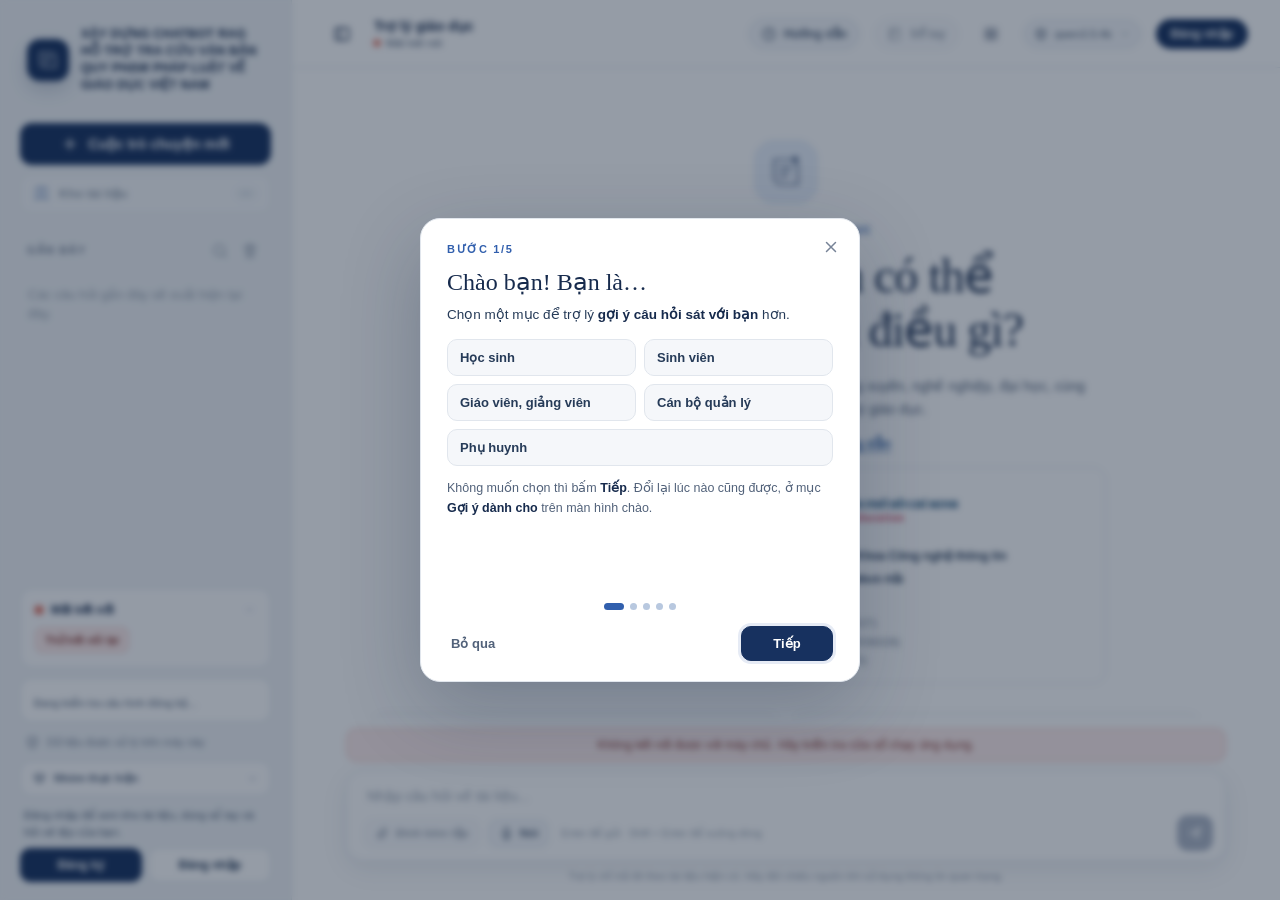
==== commit 90c1c51b: "Doi ten de tai: Xay dung chatbot RAG ho tro tra cuu van ban quy pham phap luat ve giao duc Viet Nam " ====
--- a/static/index.html
+++ b/static/index.html
@@ -3,10 +3,10 @@
 <head>
   <meta charset="utf-8">
   <meta name="viewport" content="width=device-width, initial-scale=1">
-  <meta name="description" content="Chatbot RAG hỗ trợ tra cứu và hỏi đáp từ kho tri thức giáo dục.">
-  <title>Chatbot RAG Giáo dục</title>
+  <meta name="description" content="Chatbot RAG hỗ trợ tra cứu văn bản quy phạm pháp luật về giáo dục Việt Nam.">
+  <title>XÂY DỰNG CHATBOT RAG HỖ TRỢ TRA CỨU VĂN BẢN QUY PHẠM PHÁP LUẬT VỀ GIÁO DỤC VIỆT NAM</title>
   <link rel="icon" href="./favicon.svg" type="image/svg+xml">
-  <link rel="stylesheet" href="./styles.css?v=1.9.27">
+  <link rel="stylesheet" href="./styles.css?v=1.9.33">
   <script>
     /* Đặt nền đúng ngay từ lần vẽ đầu: app.js dùng defer nên nếu đợi nó thì
        người dùng chế độ tối sẽ thấy một nháy màu trắng khi mở trang. */
@@ -27,8 +27,7 @@
           <svg viewBox="0 0 40 40" fill="none"><path d="M8 8.5h16.5A7.5 7.5 0 0 1 32 16v15.5H15.5A7.5 7.5 0 0 1 8 24V8.5Z"/><path d="M14 15h12M14 20h9M14 25h7"/></svg>
         </div>
         <div>
-          <strong>Chatbot RAG Giáo dục</strong>
-          <span>Trợ lý tra cứu học tập</span>
+          <strong>XÂY DỰNG CHATBOT RAG HỖ TRỢ TRA CỨU VĂN BẢN QUY PHẠM PHÁP LUẬT VỀ GIÁO DỤC VIỆT NAM</strong>
         </div>
       </div>
 
@@ -456,6 +455,14 @@
     <button type="button" role="menuitem" data-tk="quan-ly-tai-khoan" class="chi-quan-tri">
       <svg viewBox="0 0 24 24" aria-hidden="true"><circle cx="9" cy="8" r="3.2"/><path d="M3.5 19a5.5 5.5 0 0 1 11 0"/><path d="M16 5.2a3.2 3.2 0 0 1 0 5.6M17.5 14.2A5.5 5.5 0 0 1 20.5 19"/></svg>
       Quản lý tài khoản
+    </button>
+    <button type="button" role="menuitem" data-tk="quan-ly-tu-ngu" class="chi-quan-tri">
+      <svg viewBox="0 0 24 24" aria-hidden="true"><path d="M4 5.5h16v10H9l-5 4v-14Z"/><path d="m9.5 8.5 5 4M14.5 8.5l-5 4"/></svg>
+      Từ ngữ cấm
+    </button>
+    <button type="button" role="menuitem" data-tk="phan-loai-y-dinh" class="chi-quan-tri">
+      <svg viewBox="0 0 24 24" aria-hidden="true"><circle cx="12" cy="12" r="2.2"/><circle cx="5" cy="6" r="1.6"/><circle cx="19" cy="6" r="1.6"/><circle cx="5" cy="18" r="1.6"/><circle cx="19" cy="18" r="1.6"/><path d="m6.3 7 4 3.6M17.7 7l-4 3.6M6.3 17l4-3.6M17.7 17l-4-3.6"/></svg>
+      Phân loại câu hỏi (KNN)
     </button>
     <button type="button" role="menuitem" data-tk="sua-thong-tin">
       <svg viewBox="0 0 24 24" aria-hidden="true"><path d="m4 20 4-1 10.5-10.5-3-3L5 16l-1 4Z"/><path d="m13.5 7.5 3 3"/></svg>
@@ -758,6 +765,70 @@
     <div class="document-list" id="qltkDanhSach"></div>
   </dialog>
 
+  <dialog class="document-dialog qltk-dialog tn-dialog" id="tnDialog" aria-labelledby="tnTitle">
+    <div class="dialog-header">
+      <div>
+        <p class="eyebrow">QUẢN TRỊ</p>
+        <h2 id="tnTitle">Từ ngữ cấm</h2>
+      </div>
+      <div class="dialog-header-actions">
+        <button class="icon-button" id="tnDong" type="button" aria-label="Đóng quản lý từ ngữ cấm">
+          <svg viewBox="0 0 24 24" aria-hidden="true"><path d="m6 6 12 12M18 6 6 18"/></svg>
+        </button>
+      </div>
+    </div>
+    <form class="tn-form" id="tnForm" autocomplete="off">
+      <label class="tn-o tn-o-tu">
+        <span>Từ hoặc cụm từ</span>
+        <input id="tnTu" type="text" maxlength="60" placeholder="vd. một từ lóng mới" required>
+      </label>
+      <label class="tn-o">
+        <span>Nhóm</span>
+        <select id="tnNhom"></select>
+      </label>
+      <button class="kho-nut chinh tn-them" id="tnThem" type="submit">Thêm</button>
+    </form>
+    <p class="tn-goi-y">Gõ có dấu thì chỉ chặn khi người dùng gõ đúng dấu đó; gõ không dấu thì chỉ chặn khi người dùng gõ không dấu. Không cần thêm cách viết lách như "đ.m", "l0n": bộ lọc tự nhận ra. Trước khi thêm, máy thử từ đó trên các câu hỏi gần đây để bạn thấy nó có chặn nhầm câu học tập không.</p>
+    <div class="tn-xem-truoc hidden" id="tnXemTruoc" aria-live="polite"></div>
+    <label class="document-search tn-thu">
+      <svg viewBox="0 0 24 24" aria-hidden="true"><path d="M9 4h6M10 4v5l-5 9a1.5 1.5 0 0 0 1.3 2h11.4a1.5 1.5 0 0 0 1.3-2l-5-9V4"/></svg>
+      <input id="tnThuCau" type="text" maxlength="2000" placeholder="Thử một câu xem có bị chặn không...">
+      <span class="tn-ket-qua-thu" id="tnKetQuaThu" aria-live="polite"></span>
+    </label>
+    <div class="kho-tabs" id="tnTabs" role="tablist" aria-label="Danh sách từ">
+      <button type="button" role="tab" data-loc="them" aria-selected="true">Đã thêm <span class="qltk-dem" data-dem="them"></span></button>
+      <button type="button" role="tab" data-loc="co-san" aria-selected="false">Có sẵn <span class="qltk-dem" data-dem="co-san"></span></button>
+      <button type="button" role="tab" data-loc="thong-ke" aria-selected="false">Thống kê</button>
+    </div>
+    <div class="document-summary" id="tnTomTat"></div>
+    <label class="document-search" id="tnTimO">
+      <svg viewBox="0 0 24 24" aria-hidden="true"><circle cx="11" cy="11" r="7"/><path d="m20 20-4-4"/></svg>
+      <input id="tnTim" type="search" placeholder="Tìm trong danh sách..." autocomplete="off">
+    </label>
+    <div class="document-list" id="tnDanhSach"></div>
+  </dialog>
+
+  <dialog class="document-dialog qltk-dialog tn-dialog yd-dialog" id="ydDialog" aria-labelledby="ydTitle">
+    <div class="dialog-header">
+      <div>
+        <p class="eyebrow">QUẢN TRỊ · HỌC MÁY</p>
+        <h2 id="ydTitle">Phân loại câu hỏi (KNN)</h2>
+      </div>
+      <div class="dialog-header-actions">
+        <button class="icon-button" id="ydDong" type="button" aria-label="Đóng phân loại câu hỏi">
+          <svg viewBox="0 0 24 24" aria-hidden="true"><path d="m6 6 12 12M18 6 6 18"/></svg>
+        </button>
+      </div>
+    </div>
+    <p class="tn-goi-y">Trước khi tới mô hình ngôn ngữ, mỗi câu hỏi được nhúng bằng bge-m3 rồi so với các câu mẫu đã gán nhãn: k câu giống nhất bỏ phiếu ra loại câu hỏi. Câu chắc chắn là chào hỏi hoặc ngoài phạm vi được trả lời ngay; các câu khác vẫn đi đường thường và chỉ mang thêm nhãn.</p>
+    <label class="document-search tn-thu">
+      <svg viewBox="0 0 24 24" aria-hidden="true"><path d="M9 4h6M10 4v5l-5 9a1.5 1.5 0 0 0 1.3 2h11.4a1.5 1.5 0 0 0 1.3-2l-5-9V4"/></svg>
+      <input id="ydThuCau" type="text" maxlength="2000" placeholder="Thử một câu xem máy xếp vào loại nào...">
+    </label>
+    <div class="tn-xem-truoc yd-ket-qua-thu" id="ydKetQuaThu" aria-live="polite"></div>
+    <div class="document-list" id="ydNoiDung"></div>
+  </dialog>
+
   <dialog class="confirm-dialog" id="confirmDialog" aria-labelledby="confirmTitle">
     <div class="confirm-body">
       <h2 id="confirmTitle">Xác nhận</h2>
@@ -769,10 +840,13 @@
     </div>
   </dialog>
   <script src="./vai-tro.js?v=1.9.26" defer></script>
-  <script src="./app.js?v=1.9.28" defer></script>
+  <script src="./loc-tu-ngu.js?v=1.9.31" defer></script>
+  <script src="./app.js?v=1.9.33" defer></script>
   <script src="./so-tay.js?v=1.9.19" defer></script>
-  <script src="./tai-khoan.js?v=1.9.12" defer></script>
+  <script src="./tai-khoan.js?v=1.9.33" defer></script>
   <script src="./quan-ly-tai-khoan.js?v=1.9.9" defer></script>
+  <script src="./quan-ly-tu-ngu.js?v=1.9.31" defer></script>
+  <script src="./phan-loai-y-dinh.js?v=1.9.33" defer></script>
   <script src="./dich.js?v=1.9.12" defer></script>
   <script src="./huong-dan.js?v=1.9.22" defer></script>
   <script src="./gioi-thieu.js?v=1.9.26" defer></script>
--- a/static/styles.css
+++ b/static/styles.css
@@ -173,10 +173,10 @@
 .app-shell { display: grid; grid-template-columns: 292px minmax(0, 1fr); height: 100dvh; }
 .sidebar { position: relative; z-index: 20; display: flex; flex-direction: column; min-width: 0; overflow-y: auto; padding: 26px 20px 18px; background: var(--sidebar); border-right: 1px solid var(--line); }
 .brand { display: flex; align-items: center; gap: 12px; padding: 0 7px; }
-.brand-mark { display: grid; place-items: center; width: 42px; height: 42px; color: white; background: var(--navy); border-radius: 13px; box-shadow: 0 8px 18px rgba(23, 49, 95, .2); }
+.brand-mark { flex: none; display: grid; place-items: center; width: 42px; height: 42px; color: white; background: var(--navy); border-radius: 13px; box-shadow: 0 8px 18px rgba(23, 49, 95, .2); }
 .brand-mark svg { width: 26px; height: 26px; stroke-width: 1.7; }
 .brand strong, .brand span { display: block; }
-.brand strong { font-size: 16px; letter-spacing: -.01em; }
+.brand strong { font-size: 12.5px; line-height: 1.35; letter-spacing: .01em; }
 .brand span { margin-top: 2px; color: var(--ink-soft); font-size: 12px; }
 
 .new-chat { display: flex; align-items: center; justify-content: center; gap: 9px; width: 100%; margin: 29px 0 9px; padding: 12px 16px; color: white; background: var(--navy); border: 0; border-radius: 12px; font-size: 14px; font-weight: 650; cursor: pointer; transition: transform .15s, background .15s; }
@@ -405,6 +405,7 @@
 .action-button svg { width: 15px; height: 15px; }
 .action-button.stop { color: var(--danger); }
 .action-button.dang-doc { color: var(--blue-ink); background: var(--blue-soft); }
+.action-button.nhan-y-dinh { color: var(--blue-ink); background: var(--blue-soft); cursor: help; }
 /* minmax(0, 1fr): cột lưới mặc định giãn theo chip dài nhất (chữ không xuống
    dòng), nên khi sổ tay mở làm khung chat hẹp lại thì cả khung cuộn ngang. */
 .sources { display: grid; grid-template-columns: minmax(0, 1fr); gap: 8px; margin-top: 16px; }
@@ -1334,3 +1335,55 @@
   .gt-nut { flex-wrap: wrap; }
   .gt-nut .gt-phu-nut { order: 3; flex-basis: 100%; margin-top: 2px; text-align: center; }
 }
+
+/* Quản lý từ ngữ cấm (dùng lại khung Quản lý tài khoản) */
+.tn-form { display: grid; grid-template-columns: minmax(0, 1fr) 170px auto; align-items: end; gap: 10px; margin: 0 24px 8px; }
+.tn-o { display: flex; flex-direction: column; gap: 5px; min-width: 0; color: var(--ink-soft); font-size: 11px; font-weight: 650; }
+.tn-o input, .tn-o select { width: 100%; padding: 8px 10px; color: var(--ink); background: var(--surface-2); border: 1px solid var(--line); border-radius: 10px; font: inherit; font-size: 13px; font-weight: 400; }
+.tn-o input:focus, .tn-o select:focus { border-color: var(--blue-line); outline: 0; box-shadow: 0 0 0 3px var(--ring); }
+.tn-them { padding: 9px 16px; font-size: 12.5px; }
+.tn-goi-y { margin: 0 24px 10px; color: var(--ink-mute); font-size: 11px; line-height: 1.55; }
+.tn-xem-truoc { margin: 0 24px 12px; padding: 10px 12px; color: var(--ink-body); background: var(--surface-2); border: 1px solid var(--line); border-radius: 10px; font-size: 12px; line-height: 1.55; }
+.tn-xem-truoc.canh-bao { background: var(--warn-soft); border-color: var(--warn-line); }
+.tn-xem-truoc ul { margin: 6px 0 0; padding-left: 18px; color: var(--ink-soft); }
+.tn-xem-truoc li { overflow-wrap: anywhere; }
+.tn-ket-qua-thu { flex: 0 0 auto; max-width: 45%; overflow: hidden; color: var(--ink-mute); font-size: 11px; font-weight: 650; text-overflow: ellipsis; white-space: nowrap; }
+.tn-ket-qua-thu.chan { color: var(--danger-ink); }
+.tn-ket-qua-thu.qua { color: var(--ok); }
+.qltk-nhan.nhom { color: var(--blue); background: var(--blue-soft); }
+.tn-thong-ke { padding: 4px 9px 16px; }
+.tn-ky { display: flex; gap: 6px; margin-bottom: 16px; }
+.tn-ky .kho-nut[aria-pressed="true"] { color: var(--ink); background: var(--surface-3); border-color: var(--line-strong); }
+.tn-tong { display: flex; flex-wrap: wrap; align-items: baseline; gap: 4px 12px; margin-bottom: 18px; }
+.tn-tong strong { color: var(--ink); font-size: 48px; font-weight: 650; line-height: 1; }
+.tn-tong span { color: var(--ink-soft); font-size: 12.5px; }
+.tn-tieu-de-bieu-do { margin: 0 0 10px; color: var(--ink); font-size: 12.5px; font-weight: 650; }
+.tn-thanh-ds { display: grid; gap: 10px; margin: 0; padding: 0; list-style: none; }
+.tn-thanh-hang { display: grid; grid-template-columns: 110px minmax(0, 1fr) 44px; align-items: center; gap: 10px; }
+.tn-thanh-nhan { color: var(--ink-body); font-size: 12px; }
+.tn-thanh-ray { display: block; height: 12px; background: var(--blue-soft); border-radius: 0 4px 4px 0; }
+.tn-thanh { display: block; min-width: 2px; height: 100%; background: var(--blue); border-radius: 0 4px 4px 0; }
+.tn-thanh-hang:hover .tn-thanh { filter: brightness(1.12); }
+.tn-thanh-so { color: var(--ink); font-size: 12px; font-variant-numeric: tabular-nums; font-weight: 650; text-align: right; }
+.tn-ghi-chu { margin: 12px 0 0; color: var(--ink-mute); font-size: 11px; line-height: 1.55; }
+.yd-ket-qua-thu:empty { display: none; }
+.yd-ket-qua-thu .tn-ghi-chu { margin-top: 4px; }
+.yd-thu-nhan { margin: 0; color: var(--ink-body); font-size: 12.5px; }
+.yd-thu-nhan strong { color: var(--ink); }
+.yd-lang-gieng { margin: 4px 0 0; padding-left: 18px; color: var(--ink-soft); font-size: 11.5px; line-height: 1.55; }
+.yd-trang-thai { margin: 0 0 14px; }
+.yd-muc { margin-top: 20px; overflow-x: auto; }
+.yd-bang { width: 100%; border-collapse: collapse; font-size: 12px; font-variant-numeric: tabular-nums; }
+.yd-bang th, .yd-bang td { padding: 6px 8px; border-bottom: 1px solid var(--line); text-align: right; white-space: nowrap; }
+.yd-bang th { color: var(--ink-soft); font-size: 11px; font-weight: 650; }
+.yd-bang th:first-child, .yd-bang td:first-child { min-width: 150px; color: var(--ink-body); text-align: left; white-space: normal; }
+.yd-o { display: inline-block; min-width: 26px; padding: 2px 6px; color: var(--ink-mute); border-radius: 6px; text-align: center; }
+.yd-o.dung { color: var(--ok); background: var(--ok-soft); font-weight: 650; }
+.yd-o.sai { color: var(--danger-ink); background: var(--danger-soft); font-weight: 650; }
+.yd-thanh-hang { grid-template-columns: 170px minmax(0, 1fr) 44px; }
+@media (max-width: 470px) {
+  .yd-thanh-hang { grid-template-columns: 110px minmax(0, 1fr) 36px; }
+  .tn-form { grid-template-columns: minmax(0, 1fr) auto; margin-inline: 12px; }
+  .tn-o-tu { grid-column: 1 / -1; }
+  .tn-goi-y, .tn-xem-truoc { margin-inline: 12px; }
+}
